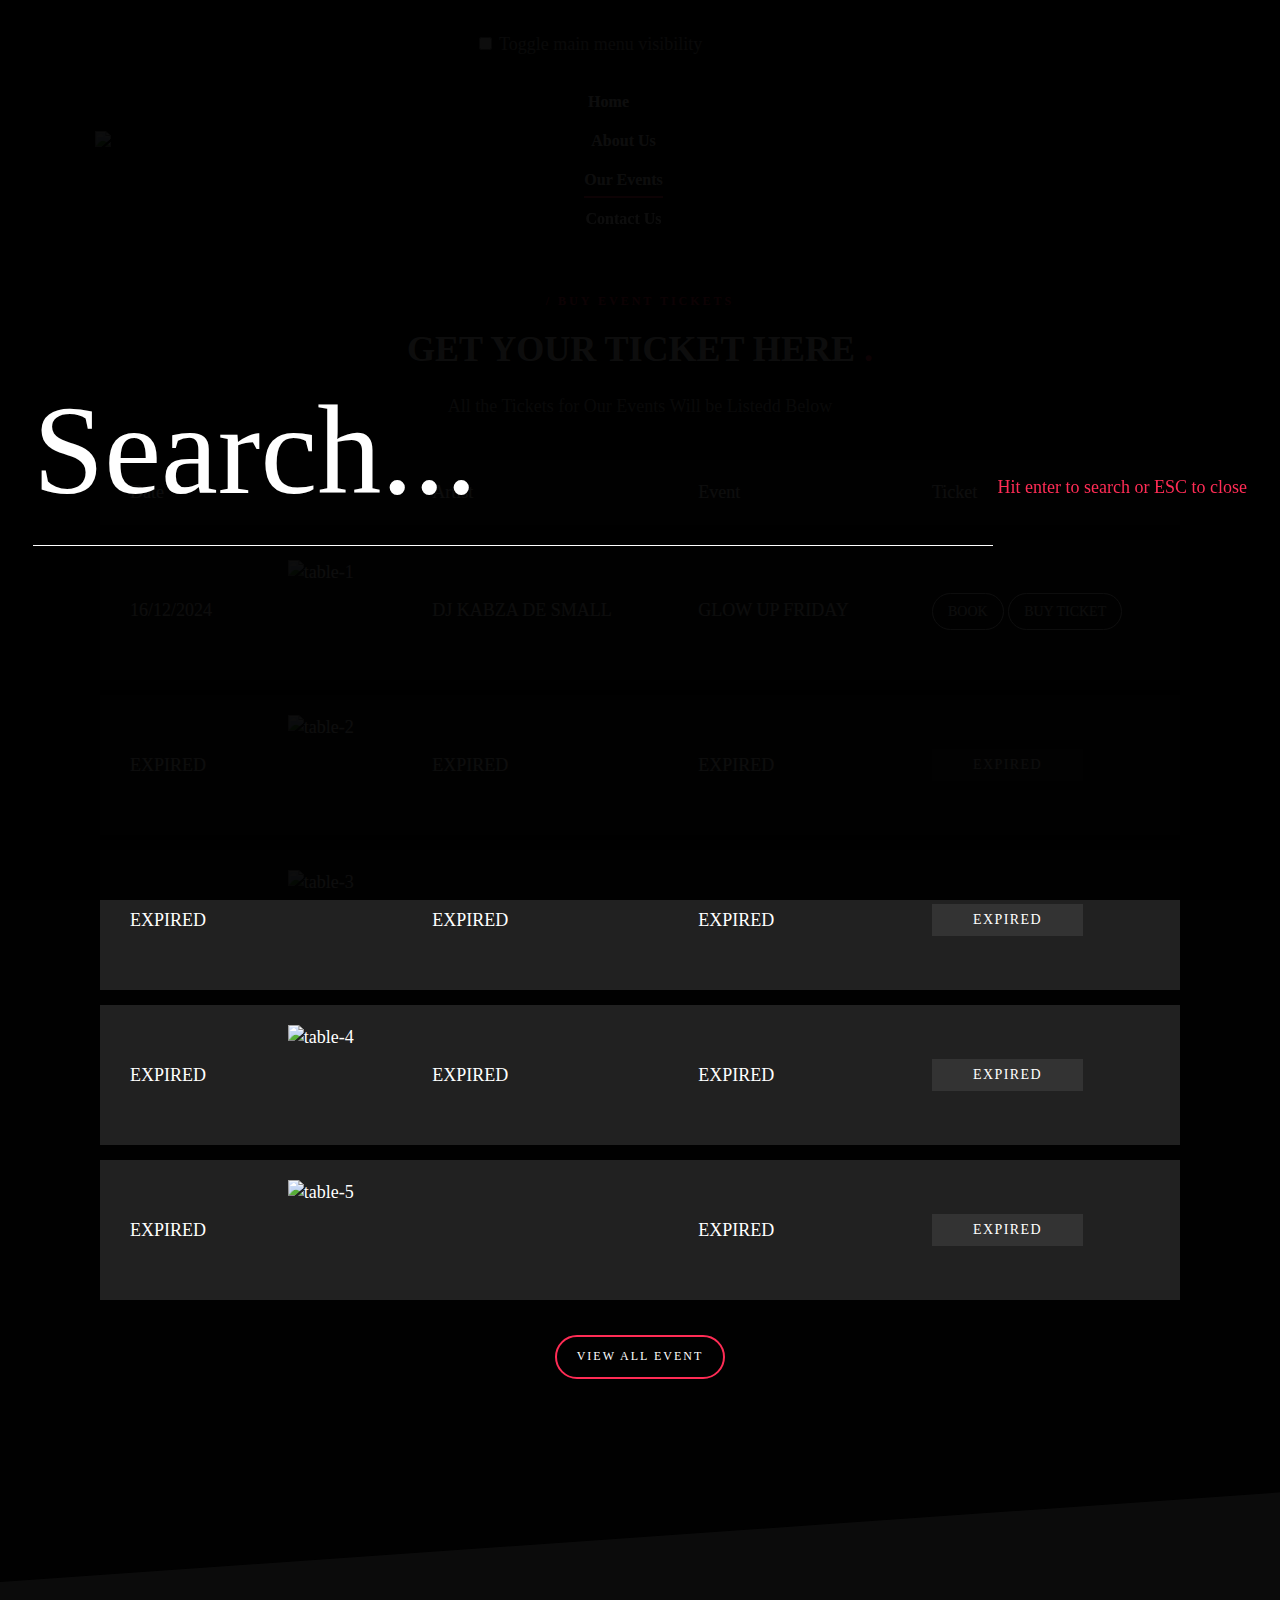
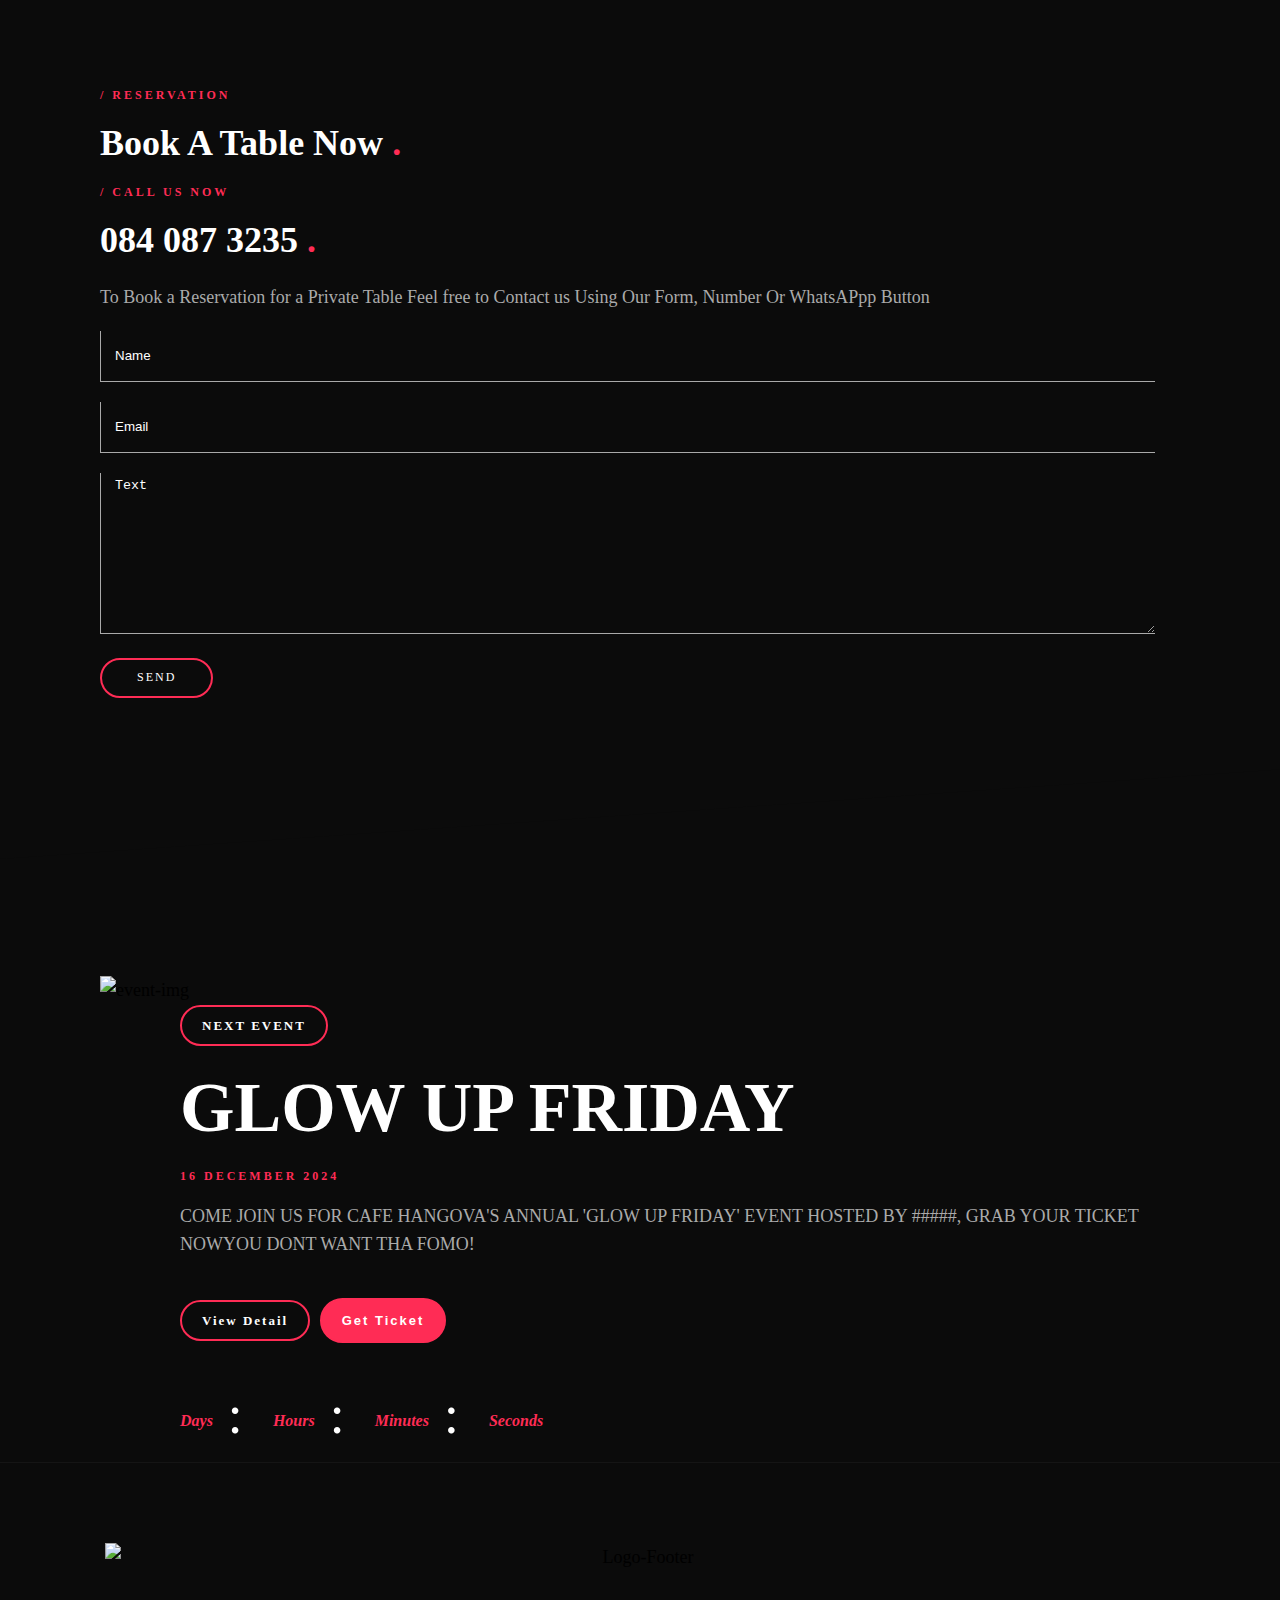
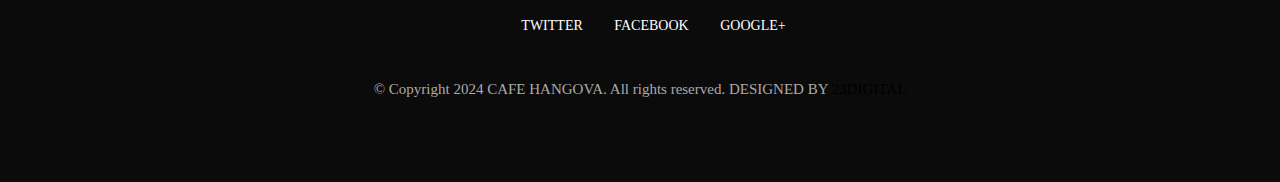
==== event.html @ 9cafbc78 "Add files via upload" ====
<!DOCTYPE html>
<html lang="en">

    

<head>
        <meta http-equiv="content-type" content="text/html; charset=UTF-8" />
        <!-- SYLESHEETS
            ============================================= -->
        <link rel="stylesheet" href="css/aos.css" type="text/css">
        <link rel="stylesheet" href="css/style1.css" type="text/css">
        <link rel="stylesheet" href="css/swiper.min.css" type="text/css">
        <link rel="stylesheet" href="css/lightgallery.min.css" type="text/css">
        <link rel="stylesheet" href="css/plugin.css" type="text/css" />
        <link rel="stylesheet" href="css/sm-core-css.css" type="text/css" />
        <link rel="stylesheet" href="css/sm-clean.css" type="text/css" />
        <link rel="stylesheet" href="css/thaw-flex.css" type="text/css" />
        <link rel="stylesheet" href="css/font.css" type="text/css" />
        <link rel="stylesheet" href="css/fontawesome.min.css" type="text/css" />
        <link rel="stylesheet" href="style.css" type="text/css" />
        <link rel="stylesheet" href="css/responsive.css" type="text/css" />
        <link rel="icon" href="img/fav-icon.png">
        <script>
            document.documentElement.className = 'js';

        </script>
        <!-- EXTERNAL STYLES
            ============================================= -->
        <meta name="viewport" content="width=device-width, initial-scale=1, maximum-scale=1" />

        <!-- DOCUMENT TITLES
            ============================================= -->
        <title>CAFE HANGOVA - 2024</title>
    </head>

    <body class="demo-1">
        <!--MAIN WRAPPER START-->
        <div class="main-wrapper clearfix">
            <!-- HEADER START
                ============================================= -->
            <header id="header" class="header-style-1">
                <div class="container">
                    <div class="row clearfix">
                        <div class="header-clear clearfix">
                            <div class="header-content-left clearfix">
                                <!-- LOGO START
                                ============================================= -->
                                <div class="logo">
                                    <a href="index-2.html"><img src="img/dugem-logos.png" alt="Dugem Logo" /></a>
                                </div>
                                <!-- LOGO END -->
                            </div>
                            <div class="header-content-center clearfix">
                                <!-- NAVIGATION START============================================= -->
                                <nav class="main-nav">
                                    <!-- Mobile menu toggle button (hamburger/x icon) -->
                                    <input id="main-menu-state" type="checkbox" />
                                    <label class="main-menu-btn sub-menu-trigger" for="main-menu-state">
                                        <span class="main-menu-btn-icon"></span> Toggle main menu visibility
                                    </label>
                                    <!-- Sample menu definition -->
                                    <ul id="main-menu" class="sm sm-clean">
                                        <li class="menu-item"><a href="index.html" class="menu-link">Home</a></li>
                                        <li class="menu-item"><a href="about.html" class="menu-link">About Us</a></li>
                                        <li class="menu-item"><a href="event.html" class="menu-link active">Our Events</a></li>
                         
                                        <li class="menu-item"><a href="contact.html" class="menu-link">Contact Us</a></li>
                                    </ul>
                                </nav>
                                <!-- NAVIGATION END -->
                            </div>
                            <div class="header-content-right">
                                <div class="header-info head-item clearfix">
                                    <div class="info-wrap">
                                        <div class="search-wrap">
                                            <button id="btn-search" class="btn btn--search"><i class="icon-simple-line-icons-143"></i></button>
                                        </div>
                                    </div>
                                </div>
                            </div>
                            <div class="search">
                                <button id="btn-search-close" class="btn--search-close"><i class="icon-themify-1"></i></button>
                                <form class="search__form">
                                    <input class="search__input" name="search" type="search" placeholder="Search..." />
                                    <span class="search__info">Hit enter to search or ESC to close</span>
                                </form>
                            </div><!-- /search -->
                        </div>
                    </div>
                </div>
            </header>
            <!-- HEADER END -->
            <!-- SECTION START
           	 <!-- TABLE EVENTS -->
                <div class="table-events">
                    <div class="background-overlay"></div>
                    <div class="container">

                        <div class="the-title text-center" data-aos="fade-up">
                            <h5 class="head-title-2"> / BUY EVENT TICKETS </h5>
                            <h2 class="head-title-1"> GET YOUR TICKET HERE
                                <span class="title-end">.</span></h2>
                            <p class="dugem-text"> All the Tickets for Our Events Will be Listedd Below</p>
                        </div>
                        <table class="event">
                            <tr>
                                <td>Date</td>
                                <td class="event-thumb-head"></td>
                                <td>Artist</td>
                                <td>Event</td>
                                <td>Ticket</td>
                            </tr>
                            <tr class="space">
                                <td>
                                    &nbsp;
                                </td>
                            </tr>
                            <tr>
                                <td class="event-date">16/12/2024</td>
                                <td class="event-thumb">
                                    <a href="contact.html">
                                        <img width="70" height="100" src="img/upcoming-event-1.png" alt="table-1"> 
                                    </a>
                                </td>
                                <td class="event-artist">DJ KABZA DE SMALL</td>
                                <td class="event-title">
                                    <a href="contact.html">GLOW UP FRIDAY</a>
                                </td>
                                <td class="event-ticket-link">
                                    <a href="#" class="button button-white rsvp">BOOK</a>
                                    <a href="#" class="button button-white">BUY TICKET</a>
                                </td>
                            </tr>
                            <tr class="space">
                                <td>
                                    &nbsp;
                                </td>
                            </tr>
                            <tr>
                                <td class="event-date">EXPIRED</td>
                                <td class="event-thumb">
                                    <a href="single-event.html">
                                        <img width="70" height="100" src="img/upcoming-event-2.png" alt="table-2"> 
                                    </a>
                                </td>
                                <td class="event-artist">EXPIRED</td>
                                <td class="event-title">
                                    <a href="single-event.html">EXPIRED</a>
                                </td>
                                <td class="event-ticket-link">
                                    <span class="sold">EXPIRED</span>
                                </td>
                            </tr>
                            <tr class="space">
                                <td>
                                    &nbsp;
                                </td>
                            </tr>
                            <tr>
                                <td class="event-date">EXPIRED</td>
                                <td class="event-thumb">
                                    <a href="single-event.html">
                                        <img width="70" height="100" src="img/related-event-2.png" alt="table-3"> 
                                    </a>
                                </td>
                                <td class="event-artist">EXPIRED</td>
                                <td class="event-title">
                                    <a href="single-event.html">EXPIRED</a>
                                </td>
                                <td class="event-ticket-link">
                                    <span class="sold">EXPIRED</span>
                                </td>
                            </tr>
                            <tr class="space">
                                <td>
                                    &nbsp;
                                </td>
                            </tr>
                            <tr>
                                <td class="event-date">EXPIRED</td>
                                <td class="event-thumb">
                                    <a href="single-event.html">
                                        <img width="70" height="100" src="img/related-event-3.png" alt="table-4"> 
                                    </a>
                                </td>
                                <td class="event-artist">EXPIRED</td>
                                <td class="event-title">
                                    <a href="single-event.html">EXPIRED</a>
                                </td>
                                <td class="event-ticket-link">
                                    <span class="sold">EXPIRED</span>
                                </td>
                            </tr>
                            <tr class="space">
                                <td>
                                    &nbsp;
                                </td>
                            </tr>
                            <tr>
                                <td class="event-date">EXPIRED</td>
                                <td class="event-thumb">
                                    <a href="single-event.html">
                                        <img width="70" height="100" src="img/upcoming-event-5.png" alt="table-5"> 
                                    </a>
                                </td>
                                <td class="event-artist"></td>
                                <td class="event-title">
                                    <a href="single-event.html">EXPIRED</a>
                                </td>
                                <td class="event-ticket-link">
                                    <span class="sold">EXPIRED</span>
                                </td>
                            </tr>
                            <tr class="space">
                                <td>
                                    &nbsp;
                                </td>
                            </tr>
                        </table>
                        
                        <div class="button-view text-center">
                            <a href="event.html" class="button-basic-1" data-aos="fade-up">VIEW ALL EVENT</a>
                        </div>

                    </div>
                </div>
                <!-- TABLE EVENTS END -->
                
                
             
                <!-- BOOK TABLE -->
                <div class="book-table">
                    <div class="container">
                        <div class="book-wrap news-title grid grid-cols-12 gap-24">
                            <div class="the-title col-span-6 sm:col-span-12 res:col-span-12">
                                <h5 class="head-title-2"> / RESERVATION </h5>
                                <h2 class="head-title-1"> Book A Table Now
                                    <span class="title-end">.</span></h2>
									    <h5 class="head-title-2"> / CALL US NOW </h5>
									  <h2 class="head-title-1"> 084 087 3235
                                    <span class="title-end">.</span></h2>
                                <p class="dugem-text"> To Book a Reservation for a Private Table Feel free to Contact us Using Our Form, Number Or WhatsAPpp Button</p>
                            </div>
                            <div class="contact-form-style col-span-6 sm:col-span-12 res:col-span-12">
                                <input type="text" name="your-name" size="40" placeholder="Name">
                                <input type="text" name="your-name" size="40" placeholder="Email">
                                <textarea name="your-message" cols="40" rows="10" placeholder="Text"></textarea>
                                <input type="submit" value="Send" class="button-basic-1">

                            </div>
                        </div>
                    </div>
                </div>
                <!-- BOOK TABLE END -->
		</br></br>
                <!-- GlOBAL BLOCK -->
                <div class="global-block">
                    <div class="container">
                        <div class="global-block-wrap grid grid-cols-12 gap-8">
                            <div class="global-img col-span-5 sm:col-span-12 res:col-span-12">
                                <div class="item-content">
                                    <div class="img-header">
                                        <a class="pattern" href="#">
                                            <img src="img/event-img.png" alt="event-img">
                                        </a>
                                    </div>
                                </div>
                            </div>
                            <div class="global-counter col-span-7 sm:col-span-12 res:col-span-12">
                                <div class="global-title">
                                    <a href="#" class="button-basic-1">NEXT EVENT</a>
                                    <h2 data-aos="fade-up">GLOW UP FRIDAY</h2>
                                    <h5 data-aos="fade-up">16 DECEMBER 2024</h5>
                                    <p class="dugem-text" data-aos="fade-up">COME JOIN US FOR CAFE HANGOVA'S ANNUAL 'GLOW UP FRIDAY' EVENT HOSTED BY #####, GRAB YOUR TICKET NOWYOU DONT WANT THA FOMO!</p>
                                </div>
                                <div class="global-buy" data-aos="fade-up">
                                    <a href="single-event.html" class="button-basic-1">View Detail</a>
                                    <a href="#" class="button-basic-2">Get Ticket</a>
                                </div>
                                <div class="global-countdown">
                                    <div class="event-counter clearfix">
                                        <div class="countdown">
                                            <div class="days-count float">
                                                <h3 id="days"></h3>
                                                <span>Days</span>
                                            </div>
                                            <div class="hours-count float">
                                                <h3 id="hours"></h3>
                                                <span>Hours</span>
                                            </div>
                                            <div class="minutes-count float">
                                                <h3 id="minutes"></h3>
                                                <span>Minutes</span>
                                            </div>
                                            <div class="seconds-count float">
                                                <h3 id="seconds">
                                                </h3>
                                                <span>Seconds</span>
                                            </div>
                                        </div>
                                    </div>
                                </div>
                            </div>
                        </div>
                    </div>
                </div>
                <!-- GlOBAL BLOCK END -->
                

            </section>
            <!-- SECTION END -->
            <!-- FOOTER START
                ============================================= -->
            <footer id="footer" class="footer clearfix">
                <div class="footer-wrap clearfix">
                    <div class="footer-bottom clearfix">
                        <div class="container">
                            <div class="row">
                                <div class="foot-col column column-1 text-center clearfix">
                                    <div class="logo-footer">
                                        <a href="index-2.html"><img src="img/dugem-logos.png" alt="Logo-Footer" /></a>
                                    </div>
                                </div>
								<style>
									.social-footer svg {
									width: 14px;
									margin-right: 7px;
									}
									.social-footer svg path {
									fill: #fff;
									}
								</style>
                                <div class="foot-col column column-1 text-center clearfix">
                                    <div class="social-footer">
                                         <ul>
                                            <li class="soc-icon"><a href="#"><i class="icon icon-themify-13"></i>Twitter</a></li>
                                            <li class="soc-icon"><a href="#"><i class="icon icon-themify-17"></i>Facebook</a></li>
                                            <li class="soc-icon"><a href="#"><i class="icon icon-themify-11"></i>Google+</a></li>
                                          
                                        </ul>
                                    </div>
                                </div>
                                <div class="foot-col column column-1 text-center clearfix">
                                    <div id="copyright" class="copyright-text">
                                       <P> © Copyright 2024 CAFE HANGOVA. All rights reserved. DESIGNED BY<a href="mailto:montagrsa@gmail.com"> 23DIGITAL</a> </P>
                                    </div>
                                </div>
                            </div>
                        </div>
                    </div>
                </div>
            </footer>
            <!-- FOOTER END -->
        </div>
        <!-- MAIN WRAPPER END -->
        <!-- FOOTER SCRIPTS
            ============================================= -->
        <script src="js/jquery.3.5.1.min.js"></script>
        <script src="js/main.js"></script>
        <script src="js/countdown-dugem.js"></script>
        <script src="js/dugem-lightbox.js"></script>
        <script src="js/dugem-carousel.js"></script>
        <script type="js/aos.js"></script>
        <script src="js/demo1.js"></script>
        <script src="js/jquery.smartmenus.min.js"></script>
        <script src="js/swiper-bundle.min.js"></script>
        <script src="js/lightgallery.min.js"></script>
        <script src="js/aos.js"></script>

    </body>


<!-- Mirrored from html.themesawesome.com/dugemhtml/ by HTTrack Website Copier/3.x [XR&CO'2014], Mon, 25 Nov 2024 22:23:00 GMT -->
</html>
---- style.css ----
/*
Theme Name: Dugem Html
Theme URI: https://html.themesawesome.com/dugemhtml
Author: Themes Awesome
Author URI: https://www.themesawesome.com
Version: 1.0   

-----------------------------------------------------------------------------------
[Color Codes]

#Black (text) = #000000
#Purple (button,title,subtitle,button,hover) = #ff2c55
#White (title, text) = #ffffff
#Red Light (text,currency,background) = #f4295c
#Gray (hover) = #aaaaaa
[Typography]

Headers: 16px/14px Montserrat
Heading: 42px/36px/24px Poppins
paragraph: 18px Poppins
Links: 12px Poppins
Icons: 20px/16px/14px Fontawesome, Simple Line Icons, Themify

Notes: To change the font, install it manually with convert the download zipped font to transfonter.org

-----------------------------------------------------------------------------------

/*-----------------------------------------------------------------------------------
  1.  BASE
  2.  HEADER
    2a.  HEADER-STYLE-1
    2b.  HEADER INFO
    2c.  HEADER ALT
  3.  CONTENT
    3a.  PAGE TITLE
    3b.  HOME SECTION DUGEM
    3c.  COUNTDOWN SECTION
    3d.  TABLE EVENTS SECTION
    3e.  BlOG SLIDE SECTION
    3f.  TESTIMONIAL SECTION
    3g.  BOOK TABLE SECTION
  4.  ABOUT PAGE
    4a. GALLERY SECTION
    4b. CLIENT SECTION
    4c. WAITING SECTION
  5.  EVENT PAGE
  6.  BLOG PAGE
  7.  CONTACT PAGE
  8.  SINGLE EVENT PAGE
  9.  SINGLE POST PAGE
    9a.  SIDEBAR
  10. FOOTER
-----------------------------------------------------------------------------------*/

 /*-----------------------------------------------------------------------------------*/
 /*  1.  BASE
/*-----------------------------------------------------------------------------------*/


html {
  font-size: 62.5%;
  -webkit-font-smoothing: antialiased;
  height: 100%;
}

body {
  word-wrap: break-word;
  -ms-word-wrap: break-word;
  font-size: 18px;
  background: #0b0b0b;
  color: #aaa;
  margin: 0;
  line-height: 1.618;
  font-family: 'Poppins';
  font-weight: 200;
}

img {
  max-width: 100%;
  height: auto;
  display: block;
}

ul {
  padding-left: 40px;
  -webkit-padding-start: 40px;
  -moz-padding-start: 40px;
  padding-start: 40px;
}

h1,
h2,
h3,
h4,
h5,
h6 {
  font-weight: 700;
  line-height: 1.4;
  margin-bottom: 20px;
  margin-top: 0;
  color: #000000;
  font-family: 'Poppins';
}

.main-menu a {
  font-family: 'Montserrat';
  font-weight: 600;
}


h1 {
  font-size: 42px;
  font-size: 4.2rem;
  line-height: 1.125;
}

h2 {
  font-size: 36px;
  font-size: 3.6rem;
  line-height: 1.25;
}

h3 {
  font-size: 24px;
  font-size: 2.4rem;
  line-height: 1.25;
}

h4 {
  font-size: 18px;
  font-size: 1.8rem;
  line-height: 1.3;
}

h5 {
  font-size: 16px;
  font-size: 1.6rem;
  line-height: 1.375;
}

h6 {
  font-size: 14px;
  font-size: 1.4rem;
  line-height: 1.4;
}

a {
  cursor: pointer;
  outline: none;
  color: #000000;
  text-decoration: none !important;
  -webkit-transition: all .2s ease-in-out;
  -o-transition: all .2s ease-in-out;
  transition: all .2s ease-in-out;
}

a:hover,
a:active,
a:focus {
  color: #ff2c55;
  text-decoration: none;
  outline: none;
}

button:focus {
  outline: 0;
}

p {
  margin: 0 0 20px;
}


blockquote {
  margin-bottom: 1.5em;
  position: relative;
  padding: 30px 15px 17px 60px;
  display: inline-block;
  font-style: normal !important;
  font-weight: 400 !important;
  font-variant: normal !important;
  text-transform: none !important;
  speak: none;
  -webkit-font-smoothing: antialiased;
  -moz-osx-font-smoothing: grayscale;
}

blockquote:before {
  color: #ff2c55;
  content: "“";
  font-size: 110px;
  margin-right: 0.6em;
  position: absolute;
  font-family: 'Font Awesome 5 Free';
  top: -30px;
  left: 11px;
}

blockquote {
  margin: 1rem 0;
  padding-left: 70px;
}

blockquote,
q {
  quotes: none;
}

blockquote p {
  line-height: 22px;
  font-family: 'Poppins';
  font-weight: 200;
  font-style: italic;
  color: #fff;
}

table {
  width: 100%;
  max-width: 100%;
  margin-bottom: 20px;
  border-color: #dcd7ca;
}

thead {
  vertical-align: bottom;
  white-space: nowrap;
}

th,
td {
  border: 0.1rem solid #dcd7ca;
  line-height: 1.4;
  margin: 0;
  overflow: visible;
  padding: 0.5em;
}

th {
  font-weight: 700;
}

th a {
  text-decoration: underline !important;
}

th a:hover {
  color: #DA0D2B;
}

*::-moz-selection {
  background-color: #ff2c55;
  color: #ffffff;
}

*::selection {
  background-color: #ff2c55;
  color: #ffffff;
}

button {
  border: none;
  background-image: none;
  background: transparent;
}

img {
  max-width: 100%;
  height: auto;
}

li {
  list-style: none;
}

::placeholder {
  /* Chrome, Firefox, Opera, Safari 10.1+ */
  color: #ffffff;
  opacity: 1;
  /* Firefox */
}

:-ms-input-placeholder {
  /* Internet Explorer 10-11 */
  color: #ffffff;
}

::-ms-input-placeholder {
  /* Microsoft Edge */
  color: #ffffff;
}

.clearfix:before,
.clearfix:after {
  content: "";
  display: table;
}

figure {
  max-width: 100%;
  height: auto;
  margin: 0;
}

.clearfix:after {
  clear: both;
}

.clearfix {
  zoom: 1;
}

.container {
  max-width: 1080px;
  margin: 0 auto;
  padding-right: 15px;
  padding-left: 15px;
}

.row {
  margin-left: -15px;
  margin-right: -15px;
}

.column {
  -webkit-box-sizing: border-box;
  -moz-box-sizing: border-box;
  box-sizing: border-box;
  padding-right: 15px;
  padding-left: 15px;
  max-width: 100%;
}

.column {
  display: inline-block;
  float: left;
}

.column-1 {
  width: 100%;
}

.column-2 {
  width: 50%;
}

.column-3 {
  width: 33.33333%;
}

.column-2of3 {
  width: 66.66667%;
}

.column-4 {
  width: 25%;
}

.column-5 {
  width: 20%;
}

.column-25 {
  width: 25%;
}

.column-75 {
  width: 75%;
}

.column-40 {
  width: 40%;
}

.column-60 {
  width: 60%;
}

.text-left {
  text-align: left;
}

.text-right {
  text-align: right;
}

.text-center {
  text-align: center;
}

.button-basic-1 {
  font-weight: 500;
  text-transform: uppercase;
  letter-spacing: 2px;
  font-size: 12px;
  font-size: 1.2rem;
  fill: #ffffff;
  padding: 10px 20px;
  font-family: 'Poppins';
  display: inline-block;
  border-style: solid;
  border-width: 2px 2px 2px 2px;
  color: #ffffff;
  background-color: rgba(255, 44, 85, 0);
  border-color: #ff2c55;
  border-radius: 50px 50px 50px 50px;
}

.button-basic-1:hover {
  color: #ffffff;
  transform: translateY(8px);
  background-color: #ff2c55;
  border-color: #ff2c55;
}

.button-basic-2 {
  font-family: "PT Sans", Sans-serif;
  font-size: 1.3rem;
  font-weight: bold;
  text-transform: uppercase;
  letter-spacing: 2px;
  fill: #ffffff;
  color: #ffffff;
  background-color: #ff2c55;
  border-style: solid;
  border-width: 2px 2px 2px 2px;
  border-color: #ff2c55;
  border-radius: 50px 50px 50px 50px;
  padding: 15px 30px;
}

.button-basic-2:hover {
  transform: translateY(8px);
  color: #ffffff;
  background-color: #ff2c55;
  border-color: #ff2c55;
}

.button-basic-3 {
  font-weight: bold;
  text-transform: uppercase;
  letter-spacing: 2px;
  fill: #ffffff;
  padding: 15px 30px;
  color: #ffffff;
  background-color: #ff2c55;
  border-style: solid;
  border-width: 2px 2px 2px 2px;
  border-color: #ff2c55;
  border-radius: 50px 50px 50px 50px;
}

.button-basic-3:hover {
  color: #ffffff;

}

.main-wrapper {
  position: relative;
}

.main-wrapper.flow {
  overflow: hidden;
}

.content {
  position: relative;
  overflow: hidden;
  max-width: 100%;
  height: 100%;
  width: 100%;
}

.the-title {
  position: relative;
}

.head-title-1 {
  color: #ffffff;
  margin-top: 0px;
  margin-bottom: 20px;

}

.head-title-2 {
  font-size: 1.2rem;
  font-weight: bold;
  text-transform: uppercase;
  line-height: 1em;
  letter-spacing: 3px;
  margin-top: 0px;
  color: #ff2c55;
  margin-bottom: 20px;
}

span.title-end {
  font-family: 'Roboto';
  color: #ff2c55;
}

.dugem-text {
  font-size: 18px;
  line-height: 28px;
  color: #aaaaaa;
}

.text-white {
  color: #ffffff;
}

.background-overlay {
  background-color: #000000;
  opacity: 0.9;
  transition: background 0.3s, border-radius 0.3s, opacity 0.3s;
  height: 100%;
  width: 100%;
  top: 0;
  left: 0;
  position: absolute;
}


table {
  width: 100%;
  max-width: 100%;
  margin-bottom: 20px;
  border-color: #dcd7ca;
}

table {
  border-collapse: collapse;
  border-spacing: 0;
}

/*-----------------------------------------------------------------------------------*/
/*  2.  HEADER
/*-----------------------------------------------------------------------------------*/

header {
  position: relative;
}

.main-nav {
  vertical-align: middle;
  float: left;
  background-color: transparent;
  margin-top: 0;
}

.header-content-left {
  position: relative;
  float: left;
  padding-left: 0;
  padding-top: 9px;
}



.header-stle-1 .info-wrap {
  position: relative;
  display: inline-block;
  margin-right: 7px;
}

.header-content-center {
  text-align: center;
  margin: auto;
}

.header-content-right {
  position: relative;
  padding-top: 10px;
  text-align: right;
  margin: 0 0 0 auto;
}

/*-----------------------------------------------------------------------------------*/
/*  2a.  HEADER-STYLE-1
/*-----------------------------------------------------------------------------------*/

.header-style-1 {
  background-color: transparent;
  z-index: 101;
  position: absolute;
  right: 0;
  left: 0;
  padding-top: 30px;
  padding-bottom: 30px;
  -webkit-transition: all 0.5s ease 0s;
  -moz-transition: all 0.5s ease 0s;
  transition: all 0.5s ease 0s;
}

.header-style-1.header-alt {
  position: relative;
}

.header-expanded {
  position: relative;
  left: 0;
  right: 0;
  background-color: #0b0b0b;
  top: 0;
  -webkit-transition: revert;
  -moz-transition: all 0.5s ease 0s;
  transition: all 0.5s ease 0s;
}

.header-expanded .main-nav {
  width: 90%;
  margin: auto;
  float: none;
  border-radius: 0;
  background: #000000;
}

.header-style-1 ul.sm-clean>li+li {
  margin-left: 30px;
}

.header-style-1 ul.sm-clean>li {
  padding-top: 10px;
  padding-bottom: 0px;
  position: relative;
}

.header-style-1 .menu-link:hover {
  color: #eaeaea;
}

.header-style-1 a.menu-link:before {
  content: '';
  position: absolute;
  bottom: -10px;
  left: 0;
  width: 100%;
  height: 2px;
  background: #ff2c55;
  -webkit-transform: scale3d(0, 5, 1);
  transform: scale3d(0, 5, 1);
  -webkit-transform-origin: 0% 50%;
  transform-origin: 0% 50%;
  -webkit-transition: -webkit-transform 0.3s;
  transition: transform 0.3s;
  -webkit-transition-timing-function: cubic-bezier(1, 0.68, 0.16, 0.9);
  transition-timing-function: cubic-bezier(1, 0.68, 0.16, 0.9);
}

.header-style-1 a.menu-link.active:before {
  -webkit-transform: scale3d(1, 1, 1);
  transform: scale3d(1, 1, 1);
}

.header-style-1 .menu-item:hover .menu-link:before {
  background-color: #ff2c55;
  -webkit-transform: scale3d(1, 1, 1);
  transform: scale3d(1, 1, 1);
}

.header-style-1 a.menu-link {
  font-family: 'Montserrat';
  text-align: inherit;
  word-spacing: 0px;
  font-size: 16px;
  letter-spacing: 0px;
  position: relative;
  font-weight: 600;
  font-style: normal;
  color: #ffffff;
}

.header-style-1 .search::before,
.header-style-1 .search::after {
  border-color: #ff2c55;
}

.header-style-1 .search__input {
  color: #ffffff;
}

.header-style-1 .search__input {
  font-family: inherit;
  font-size: 10vw;
  line-height: 1;
  display: inline-block;
  box-sizing: border-box;
  width: 75%;
  padding: 0;
  color: #ffffff;
  outline: none;
  border: none;
  border-bottom: 1px solid;
  height: 190px;
  background-color: transparent;
}

.header-style-1 .search {
  position: fixed;
  z-index: 9999;
  top: 0;
  left: 0;
  width: 100%;
  height: 100vh;
}

.header-style-1 .search__info {
  color: #ff2c55;
}

.header-style-1 .search {
  display: flex;
  flex-direction: column;
  justify-content: center;
  align-items: center;
  text-align: center;
  background: rgba(0, 0, 0, 0.95);
}

/*-----------------------------------------------------------------------------------*/
/*  2b.  HEADER INFO
/*-----------------------------------------------------------------------------------*/
.head-item {
  margin-right: 20px;
}

.head-item:last-child {
  margin-right: 0;
}

.info-wrap {
  position: relative;
  display: inline-block;
  margin-right: 15px;
}

.info-wrap:last-child {
  margin-right: 0;
}


.head-info-icon {
  margin-right: 5px;
}


#header .info-wrap {
  padding: 5px 0;
}

#header .info-wrap i {
  vertical-align: middle;
  color: #ffffff;
  cursor: pointer;
  font-size: 18px;
}

#header .header-info-url a {
  color: #ffffff;
  padding: 10px 30px;
}

.logo {
  display: flex;
  float: left;
  margin-left: 10px;
  margin-right: 28px;
}

.header-style-1-wrap .main-menu ul.sm-clean>li+li {
  margin-left: 30px;
}

.header-style-1 .btn--search-close i {
  color: #ffffff;
  cursor: pointer;
}

.header-style-1 .search__input::placeholder {
  color: #fff;
}

/*-----------------------------------------------------------------------------------*/
/*  2c.  HEADER ALT
/*-----------------------------------------------------------------------------------*/
.header-alt .head-info-icon,
.header-alt.head-info-text {
  display: inline-block;
  color: #ffffff;
}

.header-alt .menu-item:hover .menu-link:before {
  background-color: #ff2c55;
  -webkit-transform: scale3d(1, 1, 1);
  transform: scale3d(1, 1, 1);
}

.header-alt a.menu-link:before {
  content: '';
  position: absolute;
  bottom: -10px;
  left: 0;
  width: 100%;
  height: 2px;
  background: #ff2c55;
  -webkit-transform: scale3d(0, 5, 1);
  transform: scale3d(0, 5, 1);
  -webkit-transform-origin: 0% 50%;
  transform-origin: 0% 50%;
  -webkit-transition: -webkit-transform 0.3s;
  transition: transform 0.3s;
  -webkit-transition-timing-function: cubic-bezier(1, 0.68, 0.16, 0.9);
  transition-timing-function: cubic-bezier(1, 0.68, 0.16, 0.9);
}

.header-alt a.menu-link {
  color: #ffffff;
}

.header-alt.header-expanded a.menu-link {
  color: #fff;
}

.header-alt .head-info-icon,
.header-alt .head-info-text {
  display: inline-block;
  color: #000000;
}

.header-style-1.header-expanded {
  background-color: #000000;
}

.header-alt.header-expanded {
  background-color: #0b0b0b;
}

.header-alt.header-expanded .main-nav {
  background-color: #0b0b0b;
}

.header-clear {
  display: flex;
  align-items: center;
}

/*-----------------------------------------------------------------------------------*/
/*  3.  CONTENT
/*-----------------------------------------------------------------------------------*/

/*-----------------------------------------------------------------------------------*/
/*  3a.  PAGE TITLE
/*-----------------------------------------------------------------------------------*/

.page-title {
  position: relative;
  background-repeat: no-repeat;
  background-size: cover;
  background-position: bottom center;
  padding: 220px 0px 147px 0px;
  margin-top: -106px;
  background-image: url(img/background-overlay-title.html);
}

.page-title-wrap {
  z-index: 1;
  position: relative;
}

.page-title-wrap h1 {
  font-size: 7.7rem;
  line-height: 1em;
}

.after-title {
  position: relative;
}

.after-title:after {
  position: absolute;
  content: '';
  background: #ff2c55;
  width: 15px;
  bottom: 15px;
  height: 15px;
  border-radius: 50%;
}

/*-----------------------------------------------------------------------------------*/
/*  3b.  HOME SECTION DUGEM
/*-----------------------------------------------------------------------------------*/
.main-video {
  position: relative;
}

.video-background {
  z-index: 1;
  position: relative;
  top: 0;
  bottom: 0;
  left: 0;
  right: 0;
  background: #0b0b0b;
  width: 100%;
  height: 100%;
  z-index: 2;
}

.video-background .background-overlay {
  background-color: #0b0b0b;
}

.main-video video {
  width: 100%;
}

.image-background {
  position: absolute;
  background-image: url(img/we-can-dance-forever2.png);
  left: 0;
  right: 0;
  top: 0;
  opacity: 0.9;
  bottom: 0;
  background-size: cover;
  width: 100%;
  background-color: transparent;
  height: 100%;
  background-position: center;
  z-index: 3;
}

.image-title {
  position: absolute;
  z-index: 1;
  justify-content: center;
  text-align: center;
  margin: auto;
  flex-wrap: wrap;
  bottom: 19%;
  right: 0;
  z-index: 6;
  text-align: center;
  left: 0;
  margin: auto;
}

.image-title p {
  color: #fff;
  margin-bottom: 0;
  line-height: 1.5;
}

.image-title a.button-basic-1 {
  margin-top: 20px;
  font-size: 1.3rem;
  padding: 12px 30px;
}

/*-----------------------------------------------------------------------------------*/
/*  3c.  COUNTDOWN SECTION
/*-----------------------------------------------------------------------------------*/
.global-block {
  padding: 110px 0px 27px 0px;
  position: relative;
  background-color: #0b0b0b;
}

.global-block:before {
  position: absolute;
  content: '';
  width: 100%;
  z-index: 3;
  height: 53px;
  top: -193px;
  left: -100px;
  border-bottom: 140px solid #0b0b0b;
  border-left: 2000px solid transparent;
}

.global-title h2 {
  font-size: 7rem;
  font-weight: 700;
  line-height: 1.2em;
  color: #fff;
  margin-top: 0px;
}

.global-title h5 {
  font-size: 1.2rem;
  font-weight: bold;
  text-transform: uppercase;
  line-height: 1em;
  letter-spacing: 3px;
  margin-top: 0px;
  margin-bottom: 20px;
  color: #ff2c55;
}

.global-block .button-basic-1 {
  margin-right: 5px;
  font-size: 1.3rem;
  font-weight: bold;
  text-transform: capitalize;
  letter-spacing: 2px;
  fill: #ffffff;
  margin-bottom: 20px;
  padding: 8px 20px;
  color: #ffffff;
  background-color: rgba(255, 44, 85, 0);
  border-style: solid;
  border-width: 2px 2px 2px 2px;
  border-color: #ff2c55;
  border-radius: 50px 50px 50px 50px;
}

.global-block .button-basic-1:hover {
  background-color: #ff2c55;
}

.global-counter {
  padding: 0px 0px 0px 80px;
}

.global-buy {
  position: relative;
  margin-top: 40px;
}

.global-block .button-basic-2 {
  font-family: "PT Sans", Sans-serif;
  font-size: 1.3rem;
  font-weight: bold;
  text-transform: uppercase;
  letter-spacing: 2px;
  fill: #ffffff;
  color: #ffffff;
  display: inline-block;
  text-transform: capitalize;
  background-color: #ff2c55;
  border-style: solid;
  border-width: 2px 2px 2px 2px;
  border-color: #ff2c55;
  border-radius: 50px 50px 50px 50px;
  padding: 10px 20px;
}

.global-block .button-basic-2:hover {
  transform: translateY(8px);
}

.countdown {
  display: flex;
}

.countdown .float {
  display: inline-block;
  padding-right: 30px;
  margin-right: 30px;
  margin-top: 20px;
  position: relative;
}

.countdown .float:after {
  position: absolute;
  content: ':';
  right: 0;
  top: -10px;
  color: #fff;
  font-family: 'Roboto';
  font-size: 55px;
}

.countdown .float:last-child:after {
  position: absolute;
  content: '';
}

.countdown h3 {
  color: #fff;
  margin: 0;
  font-size: 6rem;
  margin-bottom: 25px;
  font-weight: normal;
}

.countdown .float span {
  font-size: 16px;
  font-weight: bold;
  font-style: italic;
  color: #ff2c55;

}

/*-----------------------------------------------------------------------------------*/
/*  3d.  TABLE EVENTS SECTION
/*-----------------------------------------------------------------------------------*/
.table-events {
  background-image: url(img/event-bg.png);
  background-position: center center;
  background-size: cover;
  background-attachment: fixed;
  position: relative;
  transition: background 0.3s, border 0.3s, border-radius 0.3s, box-shadow 0.3s;
  padding: 295px 0px 210px 0px;
  z-index: 2;
}

.table-events:before {
  position: absolute;
  content: '';
  width: 0%;
  height: 53px;
  top: -1px;
  z-index: 2;
  border-top: 175px solid #0b0b0b;
  border-right: 2500px solid transparent;
}

.table-events .event {
  margin: 40px 0 0;
  width: 100%;
  max-width: 100%;
  margin-bottom: 20px;
  position: relative;
}

.event tr.space td {
  padding: 0 !important;
  line-height: 0 !important;
  background: 0 0 !important;
  height: 0 !important;
  display: block !important;
}

.table-events .event thead tr {
  background-color: rgba(102, 102, 102, 0.32);
  color: #ffffff;
  font-size: 16px;
  text-transform: uppercase;
}

.event tr.space {
  background: 0 0 !important;
  height: 15px;
}

.upcoming-event .event tbody tr {
  background-color: rgba(102, 102, 102, 0.32);
  -webkit-transition: all .2s ease-in-out;
  -o-transition: all .2s ease-in-out;
  transition: all .2s ease-in-out;
}

.table-events .event thead tr,
.table-events .event tbody tr {
  background-color: rgba(102, 102, 102, 0.32);
  color: #fff;
  -webkit-transition: all .2s ease-in-out;
  -o-transition: all .2s ease-in-out;
  transition: all .2s ease-in-out;
}

.table-events .event thead tr {
  background-color: rgba(102, 102, 102, 0.32);
  color: #ffffff;
}

.event thead tr td {
  padding: 20px 30px;
}

.event tr td {
  border: none;
  padding: 20px 30px;
  vertical-align: middle;
}

.event-section.upcoming-event .event tbody tr {
  background-color: rgba(102, 102, 102, 0.32);
}

.event tbody tr,
.event a {
  color: #ffffff;
}

.event tbody tr:hover {
  background-color: rgba(255, 44, 85, 0.82);
}

.event-section .event a {
  color: #fff;
}

.event tbody tr td.event-ticket-link a {
  padding: 10px 15px;
  border: 1px solid #fff;
  border-radius: 50px;
  font-size: 14px;
  color: #ffffff;
  border-color: #ffffff;
}

.event tbody tr td.event-ticket-link a:hover {
  border: 1px solid #e65454;
  background-color: #ff2c55;
  border-color: #ff2c55;
  color: #ffffff;
}

.event tbody tr td.event-ticket-link span.sold {
  display: inline-block;
  margin: 0;
  border: 1px solid #333;
  background-color: #333;
  color: #fff;
  padding: 5px 15px;
  font-size: 14px;
  width: 119px;
  letter-spacing: .1em;
  text-align: center;
}

.single-event-wrap .event-counter {
  background-image: url("img/event-bg.png");
}

.single-event-content-wrap .event-ticket span.price {
  font-weight: 200;
  font-size: 18px;
}

.table-events .dugem-text {
  padding: 0 250px;
}

.button-view {
  position: relative;
  z-index: 2;
}

/*-----------------------------------------------------------------------------------*/
/*  3e.  BLOG SLIDE SECTION
/*-----------------------------------------------------------------------------------*/
/*Blog Post*/
.blog-loop {
  padding: 110px 0px 10px 0px;
  background-color: #0b0b0b;
  position: relative;
}

.blog-loop .news-title {
  position: relative;
  margin-bottom: 80px;
}

.blog-loop .the-title {
  text-align: left;
  float: left;
}

.blog-loop .button-view {
  position: relative;
  z-index: 2;
  display: flex;
  justify-content: flex-end;
  align-self: center;
}

.blog-loop .swiper-post {
  position: relative;
  margin-bottom: 30px;
  padding-bottom: 30px;
}

.blog-loop .blog-slide .post-title h3 {
  font-size: 2.5rem;
  font-size: 25px;
  line-height: 1.3;
}

.blog-loop .blog-slide .post-title h3 a {
  color: #fff;
}

.blog-loop .blog-slide .post-title h3 a:hover {
  color: #ff2c55;
}

.blog-loop .blog-slide .post-thumb {
  position: relative;
  overflow: hidden;
  z-index: 1;
}

.blog-loop .blog-slide .post-thumb img {
  width: 100%;
  opacity: 0.7;
}

.blog-loop .blog-slide .post-content-wrap {
  width: 85%;
  max-width: 85%;
  position: absolute;
  top: 40px;
  z-index: 2;
  right: -250px;
}

.blog-slide .post-category {
  margin-bottom: 20px;
}

.blog-slide .swiper-pagination {
  position: relative;
  padding-top: 25px;
}

.blog-loop .post-content-wrap .post-date {
  position: relative;

}

.blog-loop .post-content-wrap .post-date a {
  color: #ff2c55;
  font-style: italic;
  padding-left: 45px;
  font-weight: 500;
  position: relative;
  text-decoration: none !important;
  -webkit-transition: all .2s ease-in-out;
  -o-transition: all .2s ease-in-out;
  transition: all .2s ease-in-out;
  margin-bottom: 20px;
}

.blog-loop .post-content-wrap .post-date a:before {
  content: '';
  height: 2px;
  background-color: #ff2c55;
  width: 35px;
  position: absolute;
  left: 0;
  top: 50%;
  -webkit-transform: translateY(-50%);
  -moz-transform: translateY(-50%);
  -ms-transform: translateY(-50%);
  -o-transform: translateY(-50%);
  transform: translateY(-50%);
}

.blog-loop .post-content-wrap .post-date a:hover {
  color: #fff;
}

.blog-loop .post-content-wrap .post-date:hover:before {
  background: #fff;
  text-decoration: none !important;
  -webkit-transition: all .2s ease-in-out;
  -o-transition: all .2s ease-in-out;
  transition: all .2s ease-in-out;
}

.blog-loop .post-thumb .dugem-overlay {
  position: absolute;
  background-color: rgba(0, 0, 0, 0.4);
  display: block;
  left: 0;
  top: 0;
  width: 103%;
  height: 103%;
  z-index: 10;
  -webkit-transform: translate(-1px, -1px);
  -ms-transform: translate(-1px, -1px);
  transform: translate(-1px, -1px);
  opacity: 0;
  -webkit-transition: opacity .5s ease;
  transition: opacity .5s ease;
}

.post-thumb .dugem-overlay {
  opacity: 0.7;
}

.swiper-post:hover .dugem-overlay {
  opacity: 1;
}

.blog-loop .blog-slide .swiper-pagination-bullet {
  width: 60px;
  height: 6px;
  margin-right: 20px;
  display: inline-block;
  border-radius: 0;
  background: #333333;
  -webkit-transition: all .2s ease-in-out;
  -o-transition: all .2s ease-in-out;
  transition: all .2s ease-in-out;
  opacity: 1;
}

.blog-loop .blog-slide .swiper-pagination-bullet:hover {
  background: #ff2c55;
  opacity: 1;
}

.blog-loop .blog-slide .swiper-pagination-bullet-active {
  background: #ff2c55;
  opacity: 1;
}

.blog-loop:before {
  position: absolute;
  content: '';
  width: 100%;
  z-index: 3;
  height: 53px;
  top: -193px;
  left: -100px;
  border-bottom: 140px solid #0b0b0b;
  border-left: 2000px solid transparent;
}

.blog-slide .post-category a.button-basic-1 {
  margin-bottom: 0;
  text-transform: capitalize;
}

/*-----------------------------------------------------------------------------------*/
/*  3f.  TESTIMONIAL SECTION
/*-----------------------------------------------------------------------------------*/
.testimonial-block {
  background-image: url(img/testimonial-bg.png);
  position: relative;
  padding: 290px 0px 210px 0px;
  background-size: cover;
  opacity: 0.9;
  background-attachment: fixed;
}

.testimonial-wrap .the-title h5 {
  margin-bottom: 0;
}

.testimonial-wrap .the-title {
  margin-bottom: 20px;
}

.testimonial-block .background-overlay {
  opacity: 0.3;
}

.testimonial-block:before {
  position: absolute;
  content: '';
  width: 0%;
  height: 53px;
  top: -1px;
  z-index: 2;
  border-top: 175px solid #0b0b0b;
  border-right: 2500px solid transparent;
}

.testimonial-block.about-testi {
  padding: 80px 0px 250px 0px;
  margin-top: 15px;
}

.testimonial-block.about-testi:before {
  display: none;
}

.testimonial-wrap .swiper-button-next {
  position: relative;
  float: right;
  margin-right: 28px;
  width: 10%;
  transform: translate(-5px, 86px);
  overflow: hidden;
}

.testimonial-background {
  background-image: url(img/testimonial-cover.png);
  background-size: cover;
  position: absolute;
  right: 0;
  left: 0;
  top: 0;
  display: flex;
  opacity: 0.8;
  background-position: center;
  bottom: 0;
  justify-content: center;
}

.testimonial-slide {
  position: relative;
  padding-top: 50px;
}

.testimonial-text p {
  color: #ffffff;
  font-size: 3.1rem;
  font-size: 31px;
  font-weight: normal;
  font-style: italic;
  line-height: 1.2em;
  text-align: center;
}

.testimonial-image,
.testimonial-detail-inner {
  margin-right: 10px;
  float: left;
}

.test-info {
  float: left;
  text-align: left;
}

.testimonial-image img {
  width: 60px;
  border-radius: 50%;
  height: 60px;
  border: 5px solid #ff2c55;
}

.testimonial-detail-inner {
  width: 100%;
  vertical-align: top;
  position: relative;
  text-align: center;
  display: flex;
  justify-content: center;
}

.testimonial-detail-inner h5 {
  color: #ff2c55;
  font-size: 20px;
  font-weight: 900;
  margin-bottom: 10px;
  margin-top: 18px;
  line-height: 0.3em;
}

.testimonial-detail-inner .testi-job {
  color: #ffffff;
}

.testimonial-block .swiper-container {
  width: 80%;
}

.testimonial-block .swiper-button-next:after,
.testimonial-block .swiper-container-rtl .swiper-button-prev:after {
  display: none;
}

.testimonial-block .swiper-button-prev:after,
.testimonial-block .swiper-container-rtl .swiper-button-next:after {
  display: none;
}

.testimonial-block .car-page-arrow-prev {
  content: '';
  position: absolute;
  left: 0;
  width: 60px;
  height: 4px;
  bottom: 0;
  -webkit-transition: all .4s ease-in-out;
  -o-transition: all .4s ease-in-out;
  transition: all .4s ease-in-out;
  background: #fff;
}

.testimonial-block .swiper-button-next:hover .car-page-arrow-next,
.testimonial-block .swiper-button-prev:hover .car-page-arrow-prev {
  background: #ff2c55;
}

.testimonial-block .car-page-arrow-next {
  position: absolute;
  right: 0;
  width: 60px;
  height: 4px;
  bottom: 0;
  -webkit-transition: all .4s ease-in-out;
  -o-transition: all .4s ease-in-out;
  transition: all .4s ease-in-out;
  margin: 0 0 0 auto;
  background: #fff;
}

.testimonial-block .swiper-button-prev span {
  position: absolute;
  left: -40px;
  display: inline-block;
  -webkit-transition: all .4s ease-in-out;
  -o-transition: all .4s ease-in-out;
  transition: all .4s ease-in-out;
  padding-bottom: 10px;
  cursor: pointer;
  color: #fff;
}

.testimonial-block .swiper-button-prev:hover span {
  left: 0;
  -webkit-transition: all .4s ease-in-out;
  -o-transition: all .4s ease-in-out;
  transition: all .4s ease-in-out;
}

.testimonial-block .swiper-button-next span {
  position: absolute;
  right: -40px;
  display: inline-block;
  -webkit-transition: all .4s ease-in-out;
  -o-transition: all .4s ease-in-out;
  transition: all .4s ease-in-out;
  padding-bottom: 10px;
  cursor: pointer;
  color: #fff;
}

.testimonial-block .swiper-button-next:hover span {
  right: 0;
  -webkit-transition: all .4s ease-in-out;
  -o-transition: all .4s ease-in-out;
  transition: all .4s ease-in-out;
}

.testimonial-block .swiper-button-prev {
  position: relative;
  float: left;
  width: 10%;
  transform: translate(37px, 86px);
  overflow: hidden;
}

/*-----------------------------------------------------------------------------------*/
/*  3g.  BOOK TABLE SECTION
/*-----------------------------------------------------------------------------------*/
.book-table {
  padding: 100px 0px 90px 0px;
  position: relative;
}

.book-table:before {
  position: absolute;
  content: '';
  width: 100%;
  z-index: 3;
  height: 53px;
  top: -193px;
  left: -100px;
  border-bottom: 140px solid #0b0b0b;
  border-left: 2000px solid transparent;
}

.book-wrap .contact-form-style input {
  background-color: transparent;
  color: #fff;
  width: 95%;
  max-width: 95%;
  height: 40px;
  margin-bottom: 20px;
  padding: 5px 14px;
  border: 1px solid #aaa;
  border-top: 0;
  border-right: 0;
  -webkit-transition: all .2s ease-in-out;
  -o-transition: all .2s ease-in-out;
  transition: all .2s ease-in-out;
  outline: none;
}

.book-wrap .contact-form-style textarea {
  background-color: transparent;
  color: #fff;
  width: 95%;
  max-width: 95%;
  margin-bottom: 15px;
  border: 1px solid #aaa;
  outline: none;
  padding: 5px 14px;
  border-top: 0;
  border-right: 0;
  -webkit-transition: all .2s ease-in-out;
  -o-transition: all .2s ease-in-out;
  transition: all .2s ease-in-out;
}

.book-wrap .contact-form-style input:hover,
.book-wrap .contact-form-style input:focus,
.book-wrap .contact-form-style textarea:hover,
.book-wrap .contact-form-style-3 textarea:focus {
  border-bottom-color: #ff2c55;
  border-left-color: #ff2c55;
}

.book-wrap .contact-form-style input[type=submit] {
  width: auto;
  border: 2px solid #ff2c55;
  padding: 10px 35px;
  border-radius: 30px;
  -webkit-transition: all .2s ease-in-out;
  -o-transition: all .2s ease-in-out;
  cursor: pointer;
  transition: all .2s ease-in-out;
}

.book-wrap .contact-form-style .button-basic-1:hover {
  transform: translateY(0);
  background-color: #ff2c55;
}

/*-----------------------------------------------------------------------------------*/
/*  4.  ABOUT PAGE
/*-----------------------------------------------------------------------------------*/
.about-page {
  position: relative;
  z-index: 2;
  padding: 100px 0px 100px 0px;

}

.about-page .about-text {
  padding-top: 30px;
}

.about-page .about-img {
  margin-bottom: 20px;
}

.about-page img {
  margin: auto;
}


.about-page .the-text p {
  color: #aaaaaa;
}

.about-gallery .gallery-block-wrap {
  padding-bottom: 60px;
}

/*-----------------------------------------------------------------------------------*/
/*  4a. GALLERY SECTION
/*-----------------------------------------------------------------------------------*/
.about-gallery {
  padding: 0 20px;
}

.about-page .about-wrap .the-title h5 {
  margin-bottom: 0;
}


.gallery-block-wrap .item-wrap {
  line-height: 0;
  position: relative;
  overflow: hidden;
}

.gallery-block-wrap .gallery-icon i {
  color: #ffffff;
  font-size: 25px;
}



.gallery-block-wrap .column-gallery figcaption {
  position: absolute;
  top: 0;
  left: 0;
  right: 0;
  opacity: 0;
  -webkit-transition-delay: .175s;
  transition-delay: .175s;
  justify-content: center;
  box-sizing: border-box;
  -webkit-transition: all .35s ease;
  transition: all .35s ease;
  bottom: 0;
  display: flex;
  justify-content: center;
  align-items: center;
}

.gallery-block-wrap .column-gallery:hover figcaption {
  position: absolute;
  top: 0;
  left: 0;
  opacity: 1;
  right: 0;
  bottom: 0;
  display: flex;
  -webkit-transition-delay: .175s;
  transition-delay: .175s;
  justify-content: center;
  box-sizing: border-box;
  -webkit-transition: all .35s ease;
  transition: all .35s ease;
  align-items: center;
}

.imghvr-circle-top-left {
  position: relative;
}

.imghvr-circle-top-left:before {
  position: absolute;
  top: -25%;
  bottom: -25%;
  left: -25%;
  right: -25%;
  content: '';
  -webkit-transform: translate(-100%, -100%);
  transform: translate(-100%, -100%);
  background-color: rgba(255, 44, 85, 0.55);
  border-radius: 50%;
  -webkit-transition: all .35s linear;
  transition: all .35s linear;
}

.imghvr-circle-top-left:hover:before {
  -webkit-transform: translate(0, 0);
  transform: translate(0, 0);
}

/*-----------------------------------------------------------------------------------*/
/*  4b. CLIENT SECTION
/*-----------------------------------------------------------------------------------*/
.client-about {
  padding: 55px 0 55px 0;
  position: relative;
}

.client-wrap {
  align-content: center;
  align-items: center;
}

.client-wrap .the-title h2{
  font-size: 3rem;
}
.client-about:before {
  position: absolute;
  content: '';
  width: 100%;
  height: 10px;
  top: -109px;
  border-bottom: 100px solid #0b0b0b;
  border-left: 2000px solid transparent;
}

/*-----------------------------------------------------------------------------------*/
/*  4c. WAITING SECTION
/*-----------------------------------------------------------------------------------*/
/*Waiting*/
.waiting-block {
  background-image: url(img/banner-reservation-bg.png);
  position: relative;
  padding: 170px 0px 105px 0px;
  background-size: cover;
  opacity: 0.9;
  background-attachment: fixed;
}

.waiting-block:before {
  position: absolute;
  content: '';
  width: 0%;
  height: 53px;
  top: -1px;
  z-index: 2;
  border-top: 75px solid #0b0b0b;
  border-right: 2500px solid transparent;
}

.waiting-title .the-title h3 {
  font-size: 5.5rem;
  font-size: 55px;
  color: #fff;
  font-weight: bold;
  margin-top: 0px;
  margin-bottom: 10px;
}

.waiting-block .button-basic-1:hover {
  color: #ffffff;
  transform: translateY(0);
  background-color: transparent;
  border-color: #ff2c55;
}

/*-----------------------------------------------------------------------------------*/
/*  5.  EVENT PAGE
/*-----------------------------------------------------------------------------------*/
/*Page Events*/
.table-events.page-events:before {
  display: none;
}

.table-events.page-events {
  padding: 205px 0px 120px 0px;
}

/*-----------------------------------------------------------------------------------*/
/*  6.  BLOG PAGE
/*-----------------------------------------------------------------------------------*/
/*Page Blog*/
.page-blog {
  padding-top: 60px;
  padding-bottom: 95px;
}

.page-blog .blog-content {
  position: relative;
  padding-bottom: 30px;
  border-bottom: 1px solid #111;
  margin-bottom: 30px;
}

.page-blog .the-post-head .standard-post-categories a {
  display: inline-block;
  padding: 4px 25px;
  border: 2px solid #ff2c55;
  color: #fff;
  border-radius: 30px;
  background-color: transparent;
}

.page-blog .the-post-head .standard-post-categories {
  margin-bottom: 20px;
}

.page-blog .the-post-head .standard-post-categories a {
  padding: 8px 25px;
  margin-top: 25px;
}

.page-blog h2.post-title.entry-title a {
  color: #ffffff;
}

.page-blog h2.post-title a:hover {
  color: #ff2c55;
}

.page-blog .post-content-wrap .date {
  position: relative;
  color: #ff2c55;
  font-style: italic;
  padding-left: 45px;
  font-weight: 500;
  margin-bottom: 20px;
}

.page-blog .post-content-wrap .date a {
  color: #ffffff;
}

.page-blog .post-content-wrap .date:before {
  content: '';
  height: 2px;
  background-color: #ff2c55;
  width: 35px;
  position: absolute;
  left: 0;
  top: 50%;
  -webkit-transform: translateY(-50%);
  -moz-transform: translateY(-50%);
  -ms-transform: translateY(-50%);
  -o-transform: translateY(-50%);
  transform: translateY(-50%);
}

.page-blog .the-post-head .standard-post-categories a:hover {
  background-color: #ff2c55;
}

.page-blog .post-content-wrap .date a:hover {
  color: #ff2c55;
}

/*-----------------------------------------------------------------------------------*/
/*  7.  CONTACT PAGE
/*-----------------------------------------------------------------------------------*/
.block-location {
  border-top: 1px solid #252525;
  position: relative;
}

.contact-section .title-side .dugem-text {
  margin-top: 20px;

}

.contact-section {
  padding: 100px 0px 80px 0px;
}

.contact-section .contact-form-style input {
  background-color: transparent;
  color: #fff;
  width: 95%;
  max-width: 95%;
  height: 40px;
  margin-bottom: 20px;
  padding: 5px 14px;
  border: 1px solid #aaa;
  border-top: 0;
  border-right: 0;
  -webkit-transition: all .2s ease-in-out;
  -o-transition: all .2s ease-in-out;
  transition: all .2s ease-in-out;
  outline: none;
}

.big-title {
  margin-bottom: 20px;
}

.big-title h1 {
  font-size: 15rem;
  font-weight: bold;
  text-transform: uppercase;
  line-height: 0.7em;
  margin-bottom: 20px;
  margin-top: 0px;
  margin-bottom: 0px;
  color: #0f0f0f;
}

.contact-section .contact-form-style textarea {
  background-color: transparent;
  color: #fff;
  width: 95%;
  max-width: 95%;
  margin-bottom: 15px;
  border: 1px solid #aaa;
  outline: none;
  padding: 5px 14px;
  border-top: 0;
  border-right: 0;
  -webkit-transition: all .2s ease-in-out;
  -o-transition: all .2s ease-in-out;
  transition: all .2s ease-in-out;
}

.contact-section .contact-form-style input:hover,
.contact-section .contact-form-style input:focus,
.contact-section .contact-form-style textarea:hover,
.contact-section .contact-form-style-3 textarea:focus {
  border-bottom-color: #ff2c55;
  border-left-color: #ff2c55;
}

.contact-section .contact-form-style input[type=submit] {
  width: auto;
  border: 2px solid #ff2c55;
  padding: 10px 35px;
  border-radius: 30px;
  -webkit-transition: all .2s ease-in-out;
  -o-transition: all .2s ease-in-out;
  cursor: pointer;
  transition: all .2s ease-in-out;
}

.contact-section .contact-form-style .button-basic-1:hover {
  transform: translateY(0);
  background-color: #ff2c55;
}

.news-letter .contact-form-style input.button-basic-1:hover {
  transform: translateY(0);
  background-color: #ff2c55;
}

.news-letter {
  padding: 50px 0px 50px 0px;
}

.news-letter .the-title h3 {
  font-size: 3.8rem;
  font-weight: bold;
  color: #ffffff;
}

.news-letter .contact-form-style input {
  background-color: transparent;
  color: #fff;
  width: 80%;
  max-width: 80%;
  height: 25px;
  margin-bottom: 20px;
  padding: 5px 20px;
  outline: none;
  border: 2px solid #aaa;
  float: left;
  position: relative;
  top: 25px;
}

.news-letter .contact-form-style input[type=submit] {
  width: 15%;
  max-width: 15%;
  height: 40px;
  margin-bottom: 0;
  margin-top: 25px;
  border-radius: 0;
  text-transform: capitalize;
  float: right;
  border: 2px solid #ff2c55;
  padding: 10px 35px;
  outline: none;
  font-family: 'Roboto';
  cursor: pointer;
  font-size: 16px;
  font-weight: normal;
  top: 0;
  -webkit-transition: all .2s ease-in-out;
  -o-transition: all .2s ease-in-out;
  transition: all .2s ease-in-out;
}

.news-letter .news-letter-wrap {
  border-style: solid;
  border-width: 2px 2px 2px 2px;
  border-color: #aaaaaa;
  transition: background 0.3s, border 0.3s, border-radius 0.3s, box-shadow 0.3s;
  margin: 0px 0px 0px 0px;
  padding: 68px 60px 90px 60px;
}

.maps-iframe iframe {
  width: 100%;
  height: 500px;
}

.news-letter .news-letter-wrap h5 {
  margin-bottom: 0;
}

/*-----------------------------------------------------------------------------------*/
/*  8.  SINGLE EVENT PAGE
/*-----------------------------------------------------------------------------------*/


/* Event Single Post */

.event-content-wrap {
  padding-top: 40px;
}


/* Single Event Content */

.single-event-content-wrap {
  padding-bottom: 70px;
}

.event-thumbnail .thumb-inner {
  position: relative;
  padding-bottom: 30px;
  padding-right: 30px;
}

.event-thumbnail .thumb-inner span {
  background-image: url(img/img-bord.png);
  content: "";
  height: 300px;
  width: 300px;
  position: absolute;
  background-repeat: round;
  bottom: 0;
  right: 0;
  z-index: -1;
}

.event-content-wrap .category-event {
  margin-bottom: 10px;
}

.event-content-wrap .the-title {
  margin-bottom: 10px;
}

.event-content-wrap .category-event ul {
  padding: 0;
  list-style: none;
}

.event-content-wrap .category-event li {
  display: inline-block;
  padding: 4px 25px;
  border: 2px solid #ff2c55;
  border-radius: 30px;
  color: #ffffff;
}

.event-content-wrap .category-event li:hover {
  background-color: #ff2c55;
}

.event-content-wrap .page-title {
  text-align: left;
  margin-bottom: 40px;
}

.event-content-wrap .page-title h2 {
  font-size: 62px;
  font-weight: 700;
  margin-bottom: 0;
}

.event-content-wrap .event-date {
  position: relative;
  color: #ff2c55;
  font-style: italic;
  padding-left: 45px;
  font-weight: 500;
  margin-bottom: 20px;
}

.event-content-wrap .event-date:before {
  content: '';
  height: 2px;
  background-color: #ff2c55;
  width: 35px;
  position: absolute;
  left: 0;
  top: 50%;
  -webkit-transform: translateY(-50%);
  -moz-transform: translateY(-50%);
  -ms-transform: translateY(-50%);
  -o-transform: translateY(-50%);
  transform: translateY(-50%);
}

.event-detail-table {
  width: 100%;
  max-width: 100%;
}

.event-detail-table td {
  border: 0;
}

.event-detail-table .tab-title {
  position: relative;
  color: #8e8e8e;
}

.event-detail-table .tab-title:after {
  position: absolute;
  content: ':';
  right: 0;
}

.event-detail-table .tab-content.italic {
  font-style: italic;
  color: #fff;
}

.event-content p {
  font-size: 18px;
  margin-bottom: 15px;
}

td.tab-content.artist {
  color: #ff2c55;
}

.tab-content.location,
.tab-content.location a {
  color: #ff2c55;
}

.event-ticket {
  margin-top: 20px;
  color: #fff;
}

.event-ticket span {
  font-size: 31px;
  font-weight: 500;
  margin-left: 10px;
  color: #ffffff;
}

.event-ticket a {
  padding: 15px 35px;
  margin-left: 20px;
  background-color: #ff2c55;
  color: #ffffff;
  border-radius: 30px;
  text-transform: uppercase;
  font-weight: 500;
}


/* Single Event Counter */

.event-counter {
  background-repeat: no-repeat;
  background-size: cover;
  background-attachment: fixed;
  background-position: center center;
  position: relative;
}

.event-counter-wrap {
  padding-top: 200px;
  padding-bottom: 150px;
}

.event-counter .counter {
  display: inline-block;
  padding-right: 30px;
  margin-right: 30px;
  margin-top: 50px;
  position: relative;
}

.first-day-countdown {
  padding-left: 40px;
}

.elementor .first-day-countdown {
  padding-left: 0;
}

.event-counter .counter:after {
  position: absolute;
  content: ':';
  right: 0;
  top: 0;
  color: #ffffff;
  font: inherit;
  font-size: 80px;
}

.event-counter .counter:last-child:after {
  display: none;
}

.event-counter .counter-wrap h3 {
  color: #ffffff;
  margin: 0;
  font-size: 7rem;
  margin-bottom: 25px;
  font-family: 'Poppins';
  font-weight: normal;
}

.event-counter .counter-wrap span {
  color: #db2e50;
  font-style: italic;
  font-weight: normal;
  font-size: 16px;
}

.event-counter .overlay {
  position: absolute;
  top: 0;
  right: 0;
  left: 0;
  bottom: 0;
  background-color: rgba(0, 0, 0, 0.8);
}

.countdown-title {
  position: relative;
  padding-left: 110px;
  text-align: right;
}

.countdown-title:after {
  content: '';
  background-image: url(img/title-circ.png);
  height: 193px;
  width: 193px;
  position: absolute;
  top: -55px;
  left: 50px;
  z-index: 0;
}

.countdown-title h2 {
  color: #ffffff;
  font-size: 5.6rem;
  line-height: 1.2;
  margin: 0;
  position: relative;
  letter-spacing: 1px;
  z-index: 2;
}

.single-event-wrap .float {
  margin-top: 0;
}

/* Single Event Related Posts */

.event-related-content {
  padding: 100px 0 80px 0px;
}

.event-related-content .post-thumb {
  overflow: hidden;
}

.event-related-content h3 {
  text-align: center;
  margin-bottom: 75px;
  font-size: 25px;
}

.single-event-wrap .countdown h3 {
  color: #ffffff;
  margin: 0;
  font-size: 7rem;
  margin-bottom: 0;
  font-family: 'Poppins';
  font-weight: normal;
}

.event-related-content .event-date {
  font-style: italic;
  color: #ff2c55;
  font-weight: normal;
  font-size: 15px;
  margin-bottom: 15px;
  margin-top: 15px;
}

.event-related-content .related-title h4 a {
  font-size: 28px;
  font-size: 2.8rem;
  color: #ffffff;
}


/* Single Event Summary */
.single-event-wrap {
  padding-top: 85px;
  padding-bottom: 0;
}

.featured-event .event-content {
  margin-bottom: 40px;
}

.featured-event .event-link a {
  padding: 15px 30px;
  text-transform: uppercase;
  background-color: #ff2c55;
  border-radius: 50px;
  clear: both;
}


.event-thumbnail .thumb-inner span {
  z-index: 1;
}

.event-thumbnail .thumb-inner span {
  background-image: url(img/img-bord.png);
  content: "";
  height: 300px;
  width: 300px;
  position: absolute;
  background-repeat: round;
  bottom: 0;
  right: 0;
  z-index: -1;
}

.event-content-wrap .the-title h2 {
  font-size: 62px;
  font-weight: 700;
  color: #ffffff;
  margin-bottom: 0;
}

/*-----------------------------------------------------------------------------------*/
/*  9.  SINGLE POST PAGE
/*-----------------------------------------------------------------------------------*/
/*Single Post*/
.single .blog-single .the-post-head .standard-post-categories a {
  display: inline-block;
  padding: 4px 25px;
  border: 2px solid #ff2c55;
  border-radius: 30px;
  color: #fff;
  background-color: transparent;
}

.single .blog-single .the-post-head .standard-post-categories a {
  padding: 8px 25px;
  margin-top: 25px;
}

h2.post-title.entry-title a {
  color: #ffffff;
}

h2.post-title.entry-title a:hover {
  color: #ff2c55;
}

.single .blog-single .the-post-head .standard-post-categories {
  margin-bottom: 15px;
}

.single .the-post-head .date:before {
  content: '';
  height: 2px;
  background-color: #ff2c55;
  width: 35px;
  position: absolute;
  left: 0;
  top: 50%;
  -webkit-transform: translateY(-50%);
  -moz-transform: translateY(-50%);
  -ms-transform: translateY(-50%);
  -o-transform: translateY(-50%);
  transform: translateY(-50%);
}

.single .blog-single .meta-info .span-head a span {
  color: #ff2c55;
}

.single .blog-single span.author.span-head a {
  color: #ffffff;
}

.single .single-post-head .post-meta {
  margin-bottom: 15px;
}

.single .meta-info {
  position: relative;
}

.single .meta-info span {
  font-size: 13px;
  position: relative;
}

.single .meta-info span.date {
  padding-left: 45px;
  position: relative;
}



.single img.alignleft {
  margin: 10px 20px 20px 0;
  float: left;
}

.single img.aligncenter {
  margin-bottom: 20px;
}

.single img.alignright {
  margin: 10px 0 10px 20px;
  float: right;
}


.single .blog-single .tag-wrapper a {
  display: inline-block;
  margin-right: 10px;
  margin-bottom: 10px;
  font-size: 14px;
  font-weight: 500;
  background-color: #efefef;
  color: #666;
  padding: 5px 15px;
  border-radius: 25px;
}

.single .blog-single .tag-wrapper a {
  color: #ffffff;
}

.single .blog-single .tag-wrapper a {
  background-color: #111111;
}

.single .blog-single .tag-wrapper a:hover {
  background-color: #ff2c55;
}

.single .blog-single .tag-wrapper a:hover {
  color: #ffffff;
}

.single .blog-single .meta-bottom {
  margin-top: 10px;
}

.single .blog-single .next-prev-post {
  border: 0;
  margin-top: 30px;
  padding: 0;
}

.single .blog-single .next-prev-post .inner-nav {
  padding: 20px 60px;
  background-color: #fff;
  border: 1px solid #eee;
}

.single .blog-single .next-prev-post .inner-nav,
.single .comments-area,
.single textarea,
.single .blog-single .post-author .author-wrap {
  border-color: #222222;
}

.single .blog-single .next-prev-post .inner-nav {
  background-color: #0b0b0b;
}

.blog-single .next-prev-post .prev-post a>.the-nav-title,
.blog-single .next-prev-post span {
  color: #ffffff;
  -webkit-transition: all .2s ease-in-out;
  -o-transition: all .2s ease-in-out;
  transition: all .2s ease-in-out;
}

.blog-single .next-prev-post span.the-nav-link {
  color: #ff2c55;
  -webkit-transition: all .2s ease-in-out;
  -o-transition: all .2s ease-in-out;
  transition: all .2s ease-in-out;
}

.blog-single .next-prev-post .prev-post a:hover .the-nav-title,
.blog-single .next-prev-post span.the-nav-link {
  color: #ff2c55;
}

.blog-single .next-prev-post .prev-post a:hover span.the-nav-link {
  color: #ffffff;
}

.blog-single .next-prev-post .next-post a>.the-nav-title,
.blog-single .next-prev-post span {
  color: #ffffff;
  -webkit-transition: all .2s ease-in-out;
  -o-transition: all .2s ease-in-out;
  transition: all .2s ease-in-out;
}

.blog-single .next-prev-post .next-post a:hover .the-nav-title,
.blog-single .next-prev-post span.the-nav-link {
  color: #ff2c55;
}

.blog-single .next-prev-post .next-post a:hover span.the-nav-link {
  color: #ffffff;
}

.single .blog-single .post-author {
  margin-top: 3rem;
}

.single .blog-single .post-author {
  border-top-color: #222222;
}

.single .blog-single .post-author .author-ava img {
  border-radius: 50%;
}

.single .blog-single .post-author .author-wrap {
  border: 1px solid;
  padding: 40px;
  border-color: #222222;
}

.single .blog-single .post-author .author-ava {
  float: left;
  margin-right: 20px;
}

.single .blog-single .post-author .author-name {
  margin-bottom: 10px;
}

.single .blog-single .post-author .author-name a {
  font-weight: 600;
  color: #ffffff;
}

.single .blog-single .post-author .author-name a:hover {
  color: #ff2c55;
}

.single .related-content {
  margin-top: 20px;
  margin-bottom: 20px;
}

.single .related-content h3 {
  color: #ffffff;
}

.post-thumb:hover .dugem-overlay {
  opacity: .3;
}

.post-thumb .dugem-overlay {
  position: absolute;
  background-color: #000;
  display: block;
  left: 0;
  top: 0;
  width: 103%;
  height: 103%;
  z-index: 10;
  -webkit-transform: translate(-1px, -1px);
  -ms-transform: translate(-1px, -1px);
  transform: translate(-1px, -1px);
  opacity: 0;
  -webkit-transition: opacity .5s ease;
  transition: opacity .5s ease;
}

.post-thumb {
  position: relative;
  overflow: hidden;
}

.post-thumb img {
  -webkit-transform: translate(0, 0);
  -ms-transform: translate(0, 0);
  transform: translate(0, 0);
  -webkit-transform: translate3d(0, 0, 0);
  transform: translate3d(0, 0, 0);
  -webkit-transition: opacity .2s ease-in-out, -webkit-transform .5s ease;
  transition: opacity .2s ease-in-out, -webkit-transform .5s ease;
  transition: transform .5s ease, opacity .2s ease-in-out;
  transition: transform .5s ease, opacity .2s ease-in-out, -webkit-transform .5s ease;
}

.post-thumb:hover img {
  -webkit-transform: scale3d(1.1, 1.1, 1) translate3d(0, 0, 0);
  transform: scale3d(1.1, 1.1, 1) translate3d(0, 0, 0);
  -webkit-transition: -webkit-transform .5s ease;
  transition: -webkit-transform .5s ease;
  transition: transform .5s ease;
  transition: transform .5s ease, -webkit-transform .5s ease;
}

.blog-single .blog-item .post-thumb {
  margin-bottom: 25px;
}

.blog-single .related-title {
  margin-top: 20px;
}

.blog-single .related-title h4 a {
  color: #ffffff;
}

.blog-single .next-prev-post .prev-post {
  text-align: left;
  padding-left: 0;
}

.blog-single .next-prev-post .next-post {
  text-align: right;
  float: right;
  padding-right: 0;
}

.blog-single .related-title h4 a:hover {
  color: #ff2c55;
}

.sidebar .widget .latest-post-wrap h5 a:hover {
  color: #ff2c55;
}

.single {
  padding-top: 60px;
  padding-bottom: 60px;
}

.single .blog-single .the-post-head .standard-post-categories a:hover {
  background-color: #ff2c55;
  color: #ffffff;
}

.blog-single .author-desc {
  overflow: hidden;
}

.blog-single-wrap h2.post-title.entry-title {
  margin-bottom: 5px;
}

/*-----------------------------------------------------------------------------------*/
/* 9a.  SIDEBAR
/*-----------------------------------------------------------------------------------*/
/*Sidebar*/
.sidebar .widget .widget-title h4 {
  text-transform: uppercase;
  font-size: 20px;
  font-weight: 600;
  letter-spacing: .025em;
  text-align: left;
  position: relative;
  z-index: 2;
  padding-left: 35px;
}

.sidebar .widget .widget-title h4 {
  color: #ffffff;
}

.sidebar .widget .widget-title h4:after {
  content: '//';
  color: #ff2c55;
  position: absolute;
  left: 0;
  top: 0;
}

.sidebar .widget .latest-post-wrap h5 a {
  color: #fff;
}

.sidebar .widget .post-content {
  margin-bottom: 10px;
  padding-bottom: 10px;
  border-bottom: 1px solid #0f0f0f;
}

.sidebar .widget .post-content h5 {
  margin-bottom: 0;
  font-weight: 200;
}

.sidebar .widget {
  margin-bottom: 40px;
}

.sidebar .widget .widget-archive ul {
  padding-left: 0;
}

.sidebar .widget .widget-archive li a {
  color: #ffffff;
}

.sidebar .widget .widget-archive li a:hover {
  color: #ff2c55;
}

.sidebar .widget .widget-archive ul li {
  margin-bottom: 10px;
  padding-bottom: 10px;
  border-bottom: 1px solid #0f0f0f;
}

.sidebar .widget .widget-category ul {
  padding-left: 0;
}

.sidebar .widget .widget-category li a {
  color: #ffffff;
}

.sidebar .widget .widget-category li a:hover {
  color: #ff2c55;
}

.sidebar .widget .widget-category ul li {
  margin-bottom: 10px;
  padding-bottom: 10px;
  border-bottom: 1px solid #0f0f0f;
}

/*-----------------------------------------------------------------------------------*/
/*  10. FOOTER
/*-----------------------------------------------------------------------------------*/

#footer {
  background-color: #0b0b0b;
  background-repeat: no-repeat;
  background-attachment: inherit;
  background-position: center center;
  background-size: inherit;
  background-image: none;
  position: relative;
  margin-left: auto;
  margin-right: auto;
  max-width: 100%;
}

.footer .logo-footer {
  margin-top: 20px;
  margin-left: 5px;
  margin-bottom: 20px;
  margin-right: 5px;
}

.footer .logo-footer img {
  margin: auto;
}

.footer-wrap {
  padding-top: 0;
  padding-bottom: 0;
}

#footer .footer-bottom {
  padding-top: 60px;
  padding-bottom: 60px;
}

.footer-bottom {
  border-top: 1px solid #151515;
}

.footer-bottom {
  padding: 25px 0;
}

.footer-bottom .social-footer ul {
  padding-left: 0;
}

.footer-bottom .social-footer ul li i {
  vertical-align: middle;
  margin-right: 7px;
}

.footer-bottom .social-footer ul li {
  display: inline-block;
  margin-left: 20px;
}

.footer-bottom .social-footer ul li a {
  color: #ffffff;
  font-size: 14px;
  font-weight: 500;
  text-transform: uppercase;
}

.footer-bottom .social-footer ul li a:hover {
  color: #ff2c55;
}

.copyright-text {
  margin-top: 20px;
  margin-left: 5px;
  margin-bottom: 20px;
  font-size: 15px;
  color: #aaaaaa;
  margin-right: 5px;
}
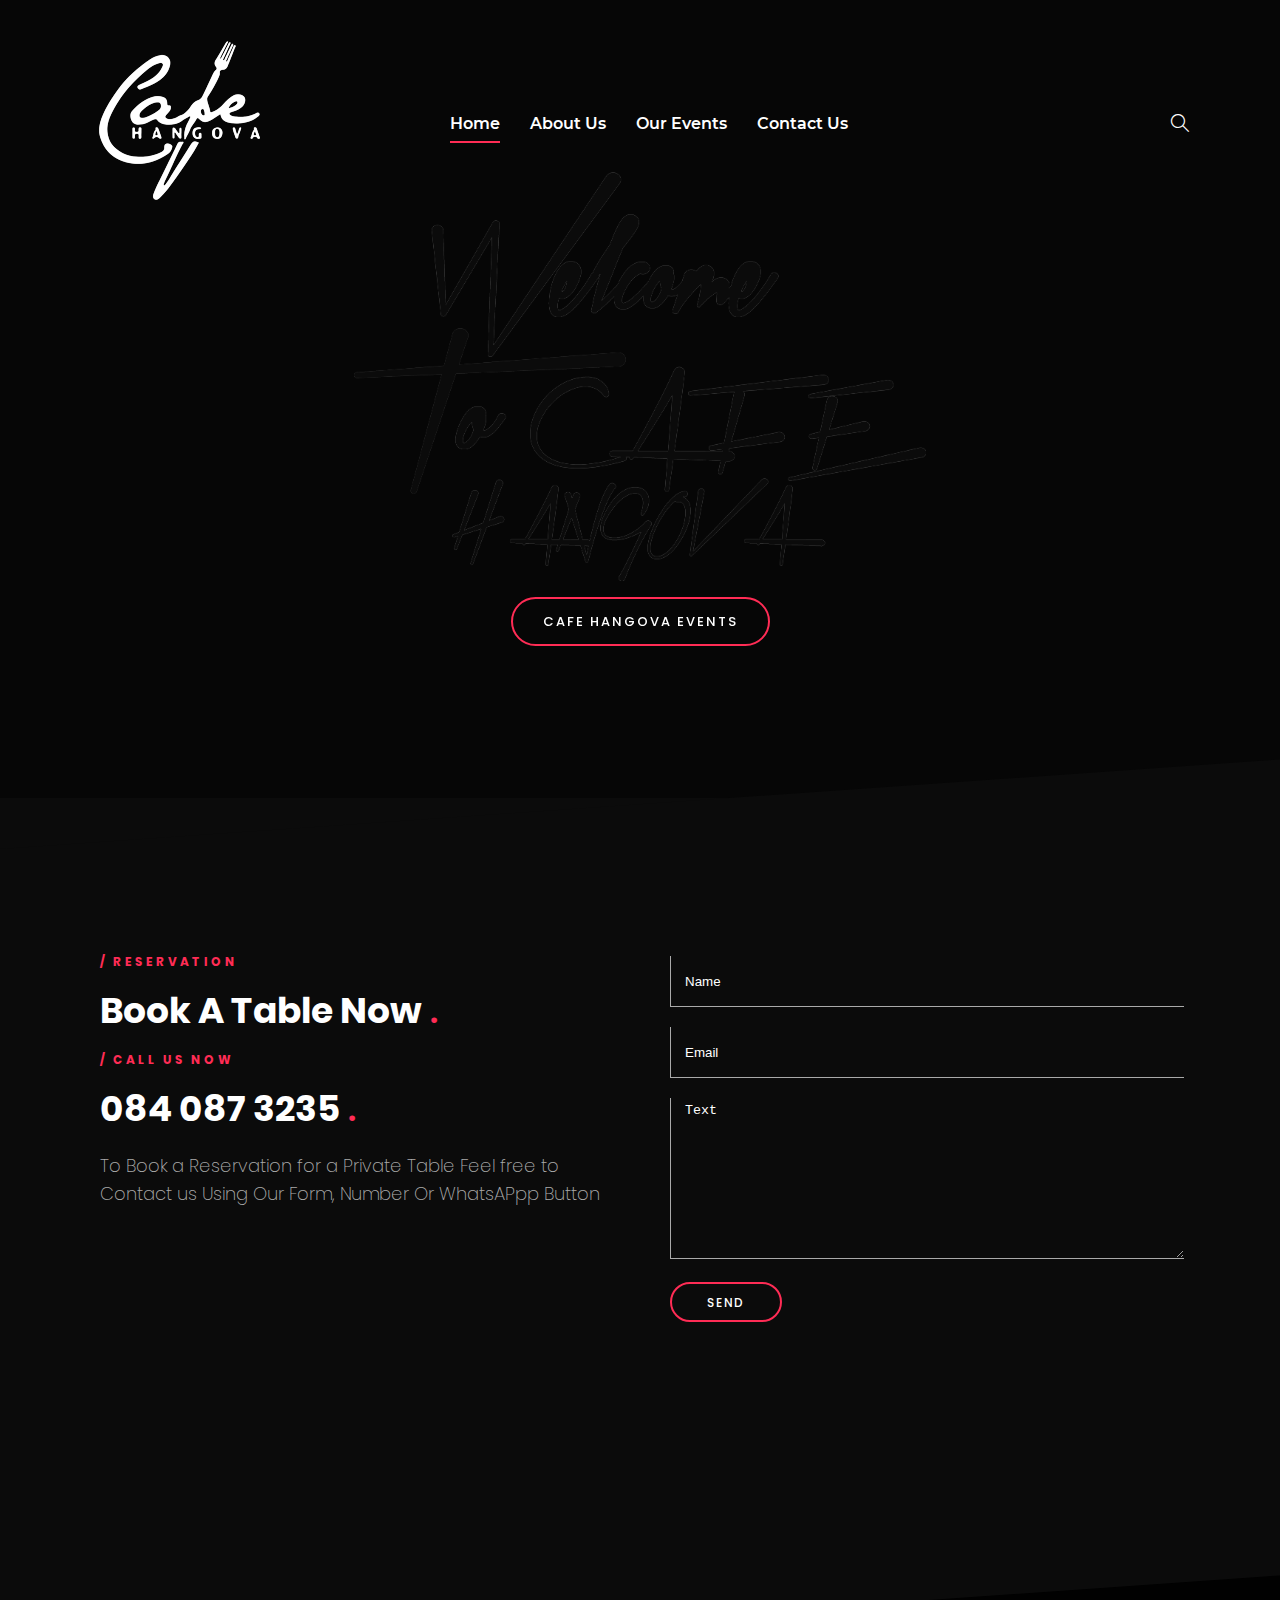
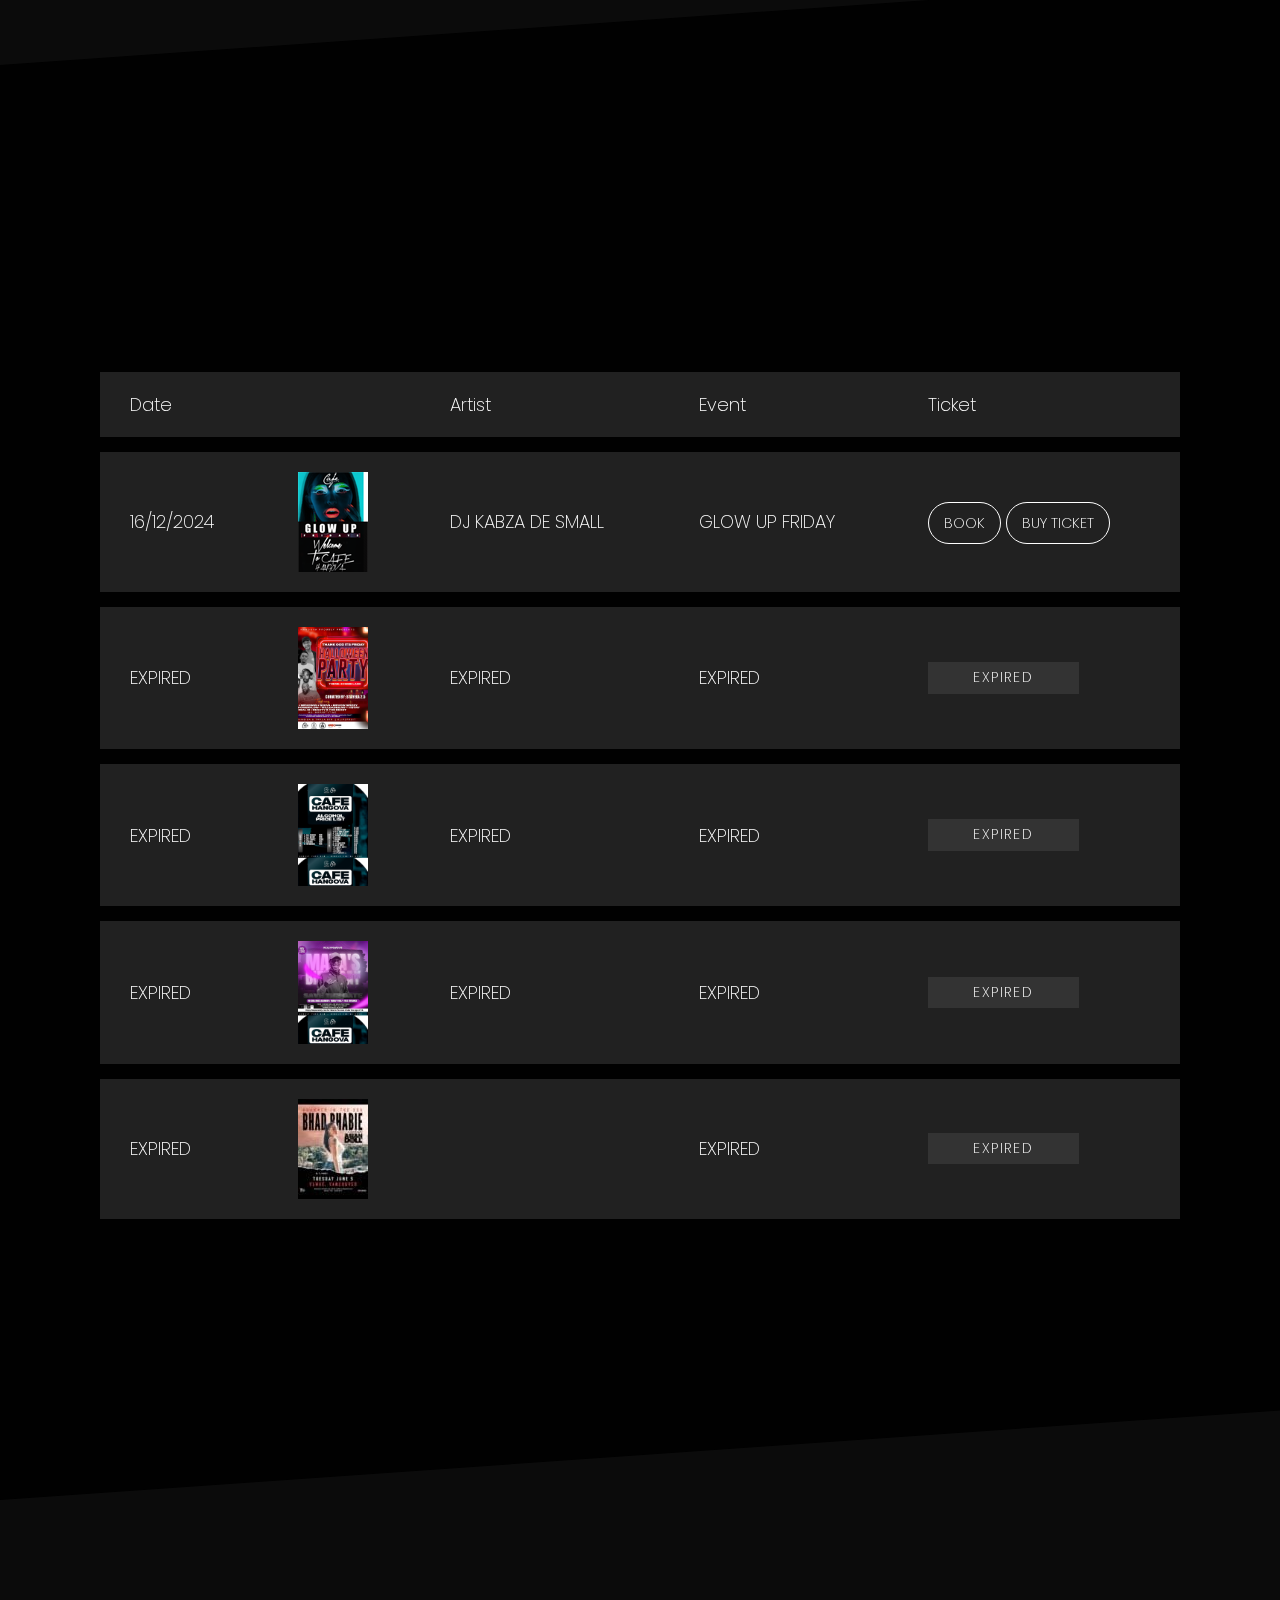
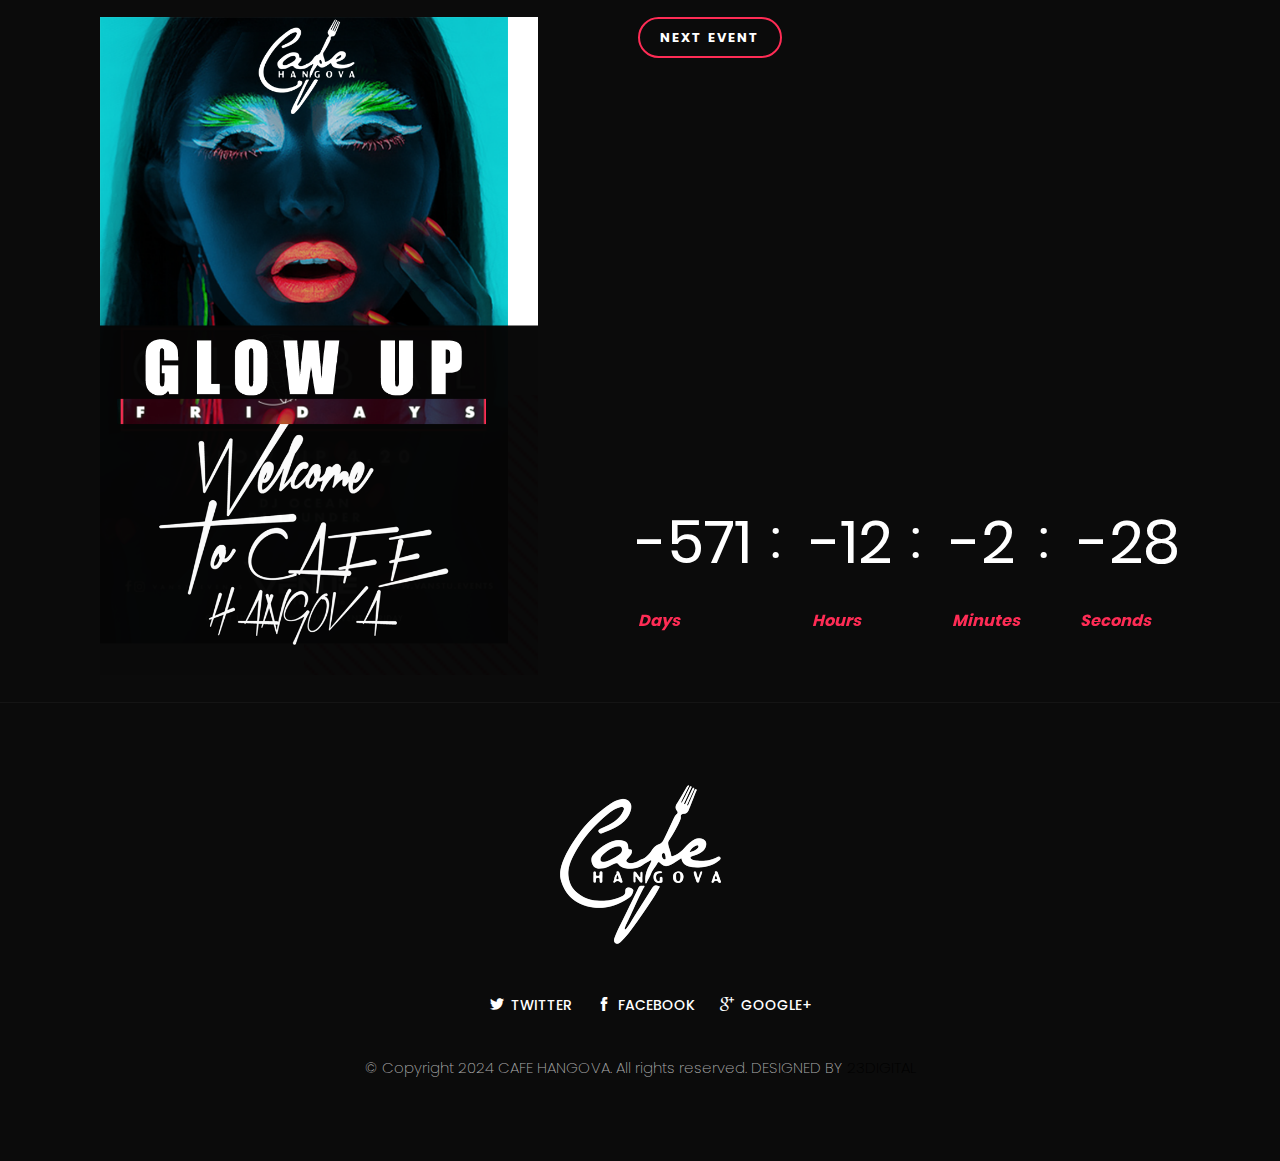
==== commit e61b0e6f: "Add files via upload" ====
--- a/event.html
+++ b/event.html
@@ -60,9 +60,9 @@
                                     </label>
                                     <!-- Sample menu definition -->
                                     <ul id="main-menu" class="sm sm-clean">
-                                        <li class="menu-item"><a href="index.html" class="menu-link">Home</a></li>
+                                        <li class="menu-item"><a href="index.html" class="menu-link active">Home</a></li>
                                         <li class="menu-item"><a href="about.html" class="menu-link">About Us</a></li>
-                                        <li class="menu-item"><a href="event.html" class="menu-link active">Our Events</a></li>
+                                        <li class="menu-item"><a href="event.html" class="menu-link">Our Events</a></li>
                          
                                         <li class="menu-item"><a href="contact.html" class="menu-link">Contact Us</a></li>
                                     </ul>
@@ -90,144 +90,30 @@
                 </div>
             </header>
             <!-- HEADER END -->
+            <!-- SECTION -->
+            <section class="content">
+                <!-- MAIN VIDEO BACKGROUND -->
+                <div class="main-video">
+                    <div class="image-background">
+                    </div>
+                    <div class="image-title">
+                     
+                        <a href="#" class="button-basic-1" data-aos="fade-up">Cafe Hangova Events</a>
+                    </div>
+                    <div class="video-background">
+                        <video autoplay muted loop id="myVideo">
+                            <source src="img/concert-loop.mp4" type="video/mp4">
+                        </video>
+                    </div>
+                </div>
+                <!-- MAIN VIDEO BACKGROUND END -->
+				</br></br>
             <!-- SECTION START
-           	 <!-- TABLE EVENTS -->
-                <div class="table-events">
-                    <div class="background-overlay"></div>
-                    <div class="container">
-
-                        <div class="the-title text-center" data-aos="fade-up">
-                            <h5 class="head-title-2"> / BUY EVENT TICKETS </h5>
-                            <h2 class="head-title-1"> GET YOUR TICKET HERE
-                                <span class="title-end">.</span></h2>
-                            <p class="dugem-text"> All the Tickets for Our Events Will be Listedd Below</p>
-                        </div>
-                        <table class="event">
-                            <tr>
-                                <td>Date</td>
-                                <td class="event-thumb-head"></td>
-                                <td>Artist</td>
-                                <td>Event</td>
-                                <td>Ticket</td>
-                            </tr>
-                            <tr class="space">
-                                <td>
-                                    &nbsp;
-                                </td>
-                            </tr>
-                            <tr>
-                                <td class="event-date">16/12/2024</td>
-                                <td class="event-thumb">
-                                    <a href="contact.html">
-                                        <img width="70" height="100" src="img/upcoming-event-1.png" alt="table-1"> 
-                                    </a>
-                                </td>
-                                <td class="event-artist">DJ KABZA DE SMALL</td>
-                                <td class="event-title">
-                                    <a href="contact.html">GLOW UP FRIDAY</a>
-                                </td>
-                                <td class="event-ticket-link">
-                                    <a href="#" class="button button-white rsvp">BOOK</a>
-                                    <a href="#" class="button button-white">BUY TICKET</a>
-                                </td>
-                            </tr>
-                            <tr class="space">
-                                <td>
-                                    &nbsp;
-                                </td>
-                            </tr>
-                            <tr>
-                                <td class="event-date">EXPIRED</td>
-                                <td class="event-thumb">
-                                    <a href="single-event.html">
-                                        <img width="70" height="100" src="img/upcoming-event-2.png" alt="table-2"> 
-                                    </a>
-                                </td>
-                                <td class="event-artist">EXPIRED</td>
-                                <td class="event-title">
-                                    <a href="single-event.html">EXPIRED</a>
-                                </td>
-                                <td class="event-ticket-link">
-                                    <span class="sold">EXPIRED</span>
-                                </td>
-                            </tr>
-                            <tr class="space">
-                                <td>
-                                    &nbsp;
-                                </td>
-                            </tr>
-                            <tr>
-                                <td class="event-date">EXPIRED</td>
-                                <td class="event-thumb">
-                                    <a href="single-event.html">
-                                        <img width="70" height="100" src="img/related-event-2.png" alt="table-3"> 
-                                    </a>
-                                </td>
-                                <td class="event-artist">EXPIRED</td>
-                                <td class="event-title">
-                                    <a href="single-event.html">EXPIRED</a>
-                                </td>
-                                <td class="event-ticket-link">
-                                    <span class="sold">EXPIRED</span>
-                                </td>
-                            </tr>
-                            <tr class="space">
-                                <td>
-                                    &nbsp;
-                                </td>
-                            </tr>
-                            <tr>
-                                <td class="event-date">EXPIRED</td>
-                                <td class="event-thumb">
-                                    <a href="single-event.html">
-                                        <img width="70" height="100" src="img/related-event-3.png" alt="table-4"> 
-                                    </a>
-                                </td>
-                                <td class="event-artist">EXPIRED</td>
-                                <td class="event-title">
-                                    <a href="single-event.html">EXPIRED</a>
-                                </td>
-                                <td class="event-ticket-link">
-                                    <span class="sold">EXPIRED</span>
-                                </td>
-                            </tr>
-                            <tr class="space">
-                                <td>
-                                    &nbsp;
-                                </td>
-                            </tr>
-                            <tr>
-                                <td class="event-date">EXPIRED</td>
-                                <td class="event-thumb">
-                                    <a href="single-event.html">
-                                        <img width="70" height="100" src="img/upcoming-event-5.png" alt="table-5"> 
-                                    </a>
-                                </td>
-                                <td class="event-artist"></td>
-                                <td class="event-title">
-                                    <a href="single-event.html">EXPIRED</a>
-                                </td>
-                                <td class="event-ticket-link">
-                                    <span class="sold">EXPIRED</span>
-                                </td>
-                            </tr>
-                            <tr class="space">
-                                <td>
-                                    &nbsp;
-                                </td>
-                            </tr>
-                        </table>
-                        
-                        <div class="button-view text-center">
-                            <a href="event.html" class="button-basic-1" data-aos="fade-up">VIEW ALL EVENT</a>
-                        </div>
-
-                    </div>
-                </div>
-                <!-- TABLE EVENTS END -->
-                
-                
-             
+			
+			
+			
+			
+			
                 <!-- BOOK TABLE -->
                 <div class="book-table">
                     <div class="container">
@@ -253,6 +139,143 @@
                 </div>
                 <!-- BOOK TABLE END -->
 		</br></br>
+           	 <!-- TABLE EVENTS -->
+                <div class="table-events">
+                    <div class="background-overlay"></div>
+                    <div class="container">
+
+                        <div class="the-title text-center" data-aos="fade-up">
+                            <h5 class="head-title-2"> / BUY EVENT TICKETS </h5>
+                            <h2 class="head-title-1"> GET YOUR TICKET HERE
+                                <span class="title-end">.</span></h2>
+                            <p class="dugem-text"> All the Tickets for Our Events Will be Listedd Below</p>
+                        </div>
+                        <table class="event">
+                            <tr>
+                                <td>Date</td>
+                                <td class="event-thumb-head"></td>
+                                <td>Artist</td>
+                                <td>Event</td>
+                                <td>Ticket</td>
+                            </tr>
+                            <tr class="space">
+                                <td>
+                                    &nbsp;
+                                </td>
+                            </tr>
+                            <tr>
+                                <td class="event-date">16/12/2024</td>
+                                <td class="event-thumb">
+                                    <a href="contact.html">
+                                        <img width="70" height="100" src="img/upcoming-event-1.png" alt="table-1"> 
+                                    </a>
+                                </td>
+                                <td class="event-artist">DJ KABZA DE SMALL</td>
+                                <td class="event-title">
+                                    <a href="contact.html">GLOW UP FRIDAY</a>
+                                </td>
+                                <td class="event-ticket-link">
+                                    <a href="#" class="button button-white rsvp">BOOK</a>
+                                    <a href="#" class="button button-white">BUY TICKET</a>
+                                </td>
+                            </tr>
+                            <tr class="space">
+                                <td>
+                                    &nbsp;
+                                </td>
+                            </tr>
+                            <tr>
+                                <td class="event-date">EXPIRED</td>
+                                <td class="event-thumb">
+                                    <a href="single-event.html">
+                                        <img width="70" height="100" src="img/upcoming-event-2.png" alt="table-2"> 
+                                    </a>
+                                </td>
+                                <td class="event-artist">EXPIRED</td>
+                                <td class="event-title">
+                                    <a href="single-event.html">EXPIRED</a>
+                                </td>
+                                <td class="event-ticket-link">
+                                    <span class="sold">EXPIRED</span>
+                                </td>
+                            </tr>
+                            <tr class="space">
+                                <td>
+                                    &nbsp;
+                                </td>
+                            </tr>
+                            <tr>
+                                <td class="event-date">EXPIRED</td>
+                                <td class="event-thumb">
+                                    <a href="single-event.html">
+                                        <img width="70" height="100" src="img/related-event-2.png" alt="table-3"> 
+                                    </a>
+                                </td>
+                                <td class="event-artist">EXPIRED</td>
+                                <td class="event-title">
+                                    <a href="single-event.html">EXPIRED</a>
+                                </td>
+                                <td class="event-ticket-link">
+                                    <span class="sold">EXPIRED</span>
+                                </td>
+                            </tr>
+                            <tr class="space">
+                                <td>
+                                    &nbsp;
+                                </td>
+                            </tr>
+                            <tr>
+                                <td class="event-date">EXPIRED</td>
+                                <td class="event-thumb">
+                                    <a href="single-event.html">
+                                        <img width="70" height="100" src="img/related-event-3.png" alt="table-4"> 
+                                    </a>
+                                </td>
+                                <td class="event-artist">EXPIRED</td>
+                                <td class="event-title">
+                                    <a href="single-event.html">EXPIRED</a>
+                                </td>
+                                <td class="event-ticket-link">
+                                    <span class="sold">EXPIRED</span>
+                                </td>
+                            </tr>
+                            <tr class="space">
+                                <td>
+                                    &nbsp;
+                                </td>
+                            </tr>
+                            <tr>
+                                <td class="event-date">EXPIRED</td>
+                                <td class="event-thumb">
+                                    <a href="single-event.html">
+                                        <img width="70" height="100" src="img/upcoming-event-5.png" alt="table-5"> 
+                                    </a>
+                                </td>
+                                <td class="event-artist"></td>
+                                <td class="event-title">
+                                    <a href="single-event.html">EXPIRED</a>
+                                </td>
+                                <td class="event-ticket-link">
+                                    <span class="sold">EXPIRED</span>
+                                </td>
+                            </tr>
+                            <tr class="space">
+                                <td>
+                                    &nbsp;
+                                </td>
+                            </tr>
+                        </table>
+                        
+                        <div class="button-view text-center">
+                            <a href="event.html" class="button-basic-1" data-aos="fade-up">VIEW ALL EVENT</a>
+                        </div>
+
+                    </div>
+                </div>
+                <!-- TABLE EVENTS END -->
+                
+                
+             
                 <!-- GlOBAL BLOCK -->
                 <div class="global-block">
                     <div class="container">
--- a/css/style1.css
+++ b/css/style1.css
@@ -0,0 +1,239 @@
+/* Layout for search container */
+.search {
+	display: flex;
+	flex-direction: column;
+	justify-content: center;
+	align-items: center;
+	text-align: center;
+	background: rgba(18, 23, 56, 0.9);
+}
+
+.js .search {
+	position: fixed;
+	z-index: 1000;
+	top: 0;
+	left: 0;
+	width: 100%;
+	height: 100vh;
+}
+
+.search::before,
+.search::after {
+	content: '';
+	position: absolute;
+	width: calc(100% + 15px);
+	height: calc(100% + 15px);
+	pointer-events: none;
+	border: 1.5em solid #212fa0;
+}
+
+.search::before {
+	top: 0;
+	left: 0;
+	border-right-width: 0;
+	border-bottom-width: 0;
+}
+
+.search::after {
+	right: 0;
+	bottom: 0;
+	border-top-width: 0;
+	border-left-width: 0;
+}
+
+.btn--search-close {
+	font-size: 2em;
+	position: absolute;
+	top: 1.25em;
+	right: 1.25em;
+	display: none;
+}
+
+.js .btn--search-close {
+	display: block;
+}
+
+.search__form {
+	margin: 5em 0;
+}
+
+.search__input {
+	font-family: inherit;
+	font-size: 10vw;
+	line-height: 1;
+	display: inline-block;
+	box-sizing: border-box;
+	width: 75%;
+	padding: 0.05em 0;
+	color: #d17c78;
+	border-bottom: 2px solid;
+}
+
+.search__input::-webkit-input-placeholder {
+	/* WebKit, Blink, Edge */
+	opacity: 0.3;
+	color: #060919;
+}
+
+.search__input::-moz-placeholder {
+	opacity: 0.3;
+	/* Mozilla Firefox 19+ */
+	color: #060919;
+}
+
+.search__input:-ms-input-placeholder {
+	/* Internet Explorer 10-11 */
+	opacity: 0.3;
+	color: #060919;
+}
+
+.search__input::-webkit-search-cancel-button,
+.search__input::-webkit-search-decoration {
+	-webkit-appearance: none;
+}
+
+.search__input::-ms-clear {
+	display: none;
+}
+
+.search__info {
+	font-size: 90%;
+	font-weight: bold;
+	display: block;
+	width: 75%;
+	margin: 0 auto;
+	padding: 0.85em 0;
+	text-align: right;
+	color: #d17c78;
+}
+
+.search__related {
+	display: flex;
+	width: 75%;
+	pointer-events: none;
+}
+
+.search__suggestion {
+	width: 33.33%;
+	text-align: left;
+}
+
+.search__suggestion:nth-child(2) {
+	margin: 0 3em;
+}
+
+.search__suggestion h3 {
+	font-size: 1.35em;
+	margin: 0;
+}
+
+.search__suggestion h3::before {
+	content: '\21FE';
+	display: inline-block;
+	padding: 0 0.5em 0 0;
+}
+
+.search__suggestion p {
+	font-size: 1.15em;
+	line-height: 1.4;
+	margin: 0.75em 0 0 0;
+}
+
+/************************/
+/* Transitions 			*/
+/************************/
+
+.js .search {
+	pointer-events: none;
+	opacity: 0;
+	transition: opacity 0.5s;
+}
+
+.js .search--open {
+	pointer-events: auto;
+	opacity: 1;
+}
+
+/* Border */
+.search::before,
+.search::after {
+	transition: transform 0.5s;
+}
+
+.search::before {
+	transform: translate3d(-15px, -15px, 0);
+}
+
+.search::after {
+	transform: translate3d(15px, 15px, 0);
+}
+
+.search--open::before,
+.search--open::after {
+	transform: translate3d(0, 0, 0);
+}
+
+/* Close button */
+.btn--search-close {
+	opacity: 0;
+	transform: scale3d(0.8, 0.8, 1);
+	transition: opacity 0.5s, transform 0.5s;
+}
+
+.search--open .btn--search-close {
+	opacity: 1;
+	transform: scale3d(1, 1, 1);
+}
+
+/* Search form with input and description */
+.js .search__form {
+	opacity: 0;
+	transform: scale3d(0.8, 0.8, 1);
+	transition: opacity 0.5s, transform 0.5s;
+}
+
+.js .search--open .search__form {
+	opacity: 1;
+	transform: scale3d(1, 1, 1);
+}
+
+.search__suggestion {
+	opacity: 0;
+	transform: translate3d(0, -30px, 0);
+	transition: opacity 0.5s, transform 0.5s;
+}
+
+.search--open .search__suggestion {
+	opacity: 1;
+	transform: translate3d(0, 0, 0);
+}
+
+.search--open .search__suggestion:nth-child(2) {
+	transition-delay: 0.1s;
+}
+
+.search--open .search__suggestion:nth-child(3) {
+	transition-delay: 0.2s;
+}
+
+@media screen and (max-width:40em) {
+	.search__form {
+		margin: 5em 0 1em;
+	}
+	.btn--search-close {
+		font-size: 1.25em;
+		top: 1.5em;
+		right: 1.5em;
+	}
+	.search__info {
+		text-align: left;
+	}
+	.search__suggestion {
+		font-size: 80%;
+		width: 100%;
+	}
+	.search__suggestion:nth-child(2),
+	.search__suggestion:nth-child(3) {
+		display: none;
+	}
+}
--- a/css/lightgallery.min.css
+++ b/css/lightgallery.min.css
@@ -0,0 +1 @@
+@font-face{font-family:lg;src:url(fonts/lg8306.ttf?22t19m) format("truetype"),url(fonts/lg8306.woff?22t19m) format("woff"),url(fonts/lg8306.svg?22t19m#lg) format("svg");font-weight:400;font-style:normal;font-display:block}.lg-icon{font-family:lg!important;speak:never;font-style:normal;font-weight:400;font-variant:normal;text-transform:none;line-height:1;-webkit-font-smoothing:antialiased;-moz-osx-font-smoothing:grayscale}.lg-actions .lg-next,.lg-actions .lg-prev{background-color:rgba(0,0,0,.45);border-radius:2px;color:#999;cursor:pointer;display:block;font-size:22px;margin-top:-10px;padding:8px 10px 9px;position:absolute;top:50%;z-index:1080;border:none;outline:0}.lg-actions .lg-next.disabled,.lg-actions .lg-prev.disabled{pointer-events:none;opacity:.5}.lg-actions .lg-next:hover,.lg-actions .lg-prev:hover{color:#FFF}.lg-actions .lg-next{right:20px}.lg-actions .lg-next:before{content:"\e095"}.lg-actions .lg-prev{left:20px}.lg-actions .lg-prev:after{content:"\e094"}@-webkit-keyframes lg-right-end{0%,100%{left:0}50%{left:-30px}}@-moz-keyframes lg-right-end{0%,100%{left:0}50%{left:-30px}}@-ms-keyframes lg-right-end{0%,100%{left:0}50%{left:-30px}}@keyframes lg-right-end{0%,100%{left:0}50%{left:-30px}}@-webkit-keyframes lg-left-end{0%,100%{left:0}50%{left:30px}}@-moz-keyframes lg-left-end{0%,100%{left:0}50%{left:30px}}@-ms-keyframes lg-left-end{0%,100%{left:0}50%{left:30px}}@keyframes lg-left-end{0%,100%{left:0}50%{left:30px}}.lg-outer.lg-right-end .lg-object{-webkit-animation:lg-right-end .3s;-o-animation:lg-right-end .3s;animation:lg-right-end .3s;position:relative}.lg-outer.lg-left-end .lg-object{-webkit-animation:lg-left-end .3s;-o-animation:lg-left-end .3s;animation:lg-left-end .3s;position:relative}.lg-toolbar{z-index:1082;left:0;position:absolute;top:0;width:100%;background-color:rgba(0,0,0,.45)}.lg-toolbar .lg-icon{color:#999;cursor:pointer;float:right;font-size:24px;height:47px;line-height:27px;padding:10px 0;text-align:center;width:50px;text-decoration:none!important;outline:0;background:0 0;border:none;box-shadow:none;-webkit-transition:color .2s linear;-o-transition:color .2s linear;transition:color .2s linear}.lg-toolbar .lg-icon:hover{color:#FFF}.lg-toolbar .lg-close:after{content:"\e070"}.lg-toolbar .lg-download:after{content:"\e0f2"}.lg-sub-html{background-color:rgba(0,0,0,.45);bottom:0;color:#EEE;font-size:16px;left:0;padding:10px 40px;position:fixed;right:0;text-align:center;z-index:1080}.lg-sub-html h4{margin:0;font-size:13px;font-weight:700}.lg-sub-html p{font-size:12px;margin:5px 0 0}#lg-counter{color:#999;display:inline-block;font-size:16px;padding-left:20px;padding-top:12px;vertical-align:middle}.lg-next,.lg-prev,.lg-toolbar{opacity:1;-webkit-transition:-webkit-transform .35s cubic-bezier(0,0,.25,1) 0s,opacity .35s cubic-bezier(0,0,.25,1) 0s,color .2s linear;-moz-transition:-moz-transform .35s cubic-bezier(0,0,.25,1) 0s,opacity .35s cubic-bezier(0,0,.25,1) 0s,color .2s linear;-o-transition:-o-transform .35s cubic-bezier(0,0,.25,1) 0s,opacity .35s cubic-bezier(0,0,.25,1) 0s,color .2s linear;transition:transform .35s cubic-bezier(0,0,.25,1) 0s,opacity .35s cubic-bezier(0,0,.25,1) 0s,color .2s linear}.lg-hide-items .lg-prev{opacity:0;-webkit-transform:translate3d(-10px,0,0);transform:translate3d(-10px,0,0)}.lg-hide-items .lg-next{opacity:0;-webkit-transform:translate3d(10px,0,0);transform:translate3d(10px,0,0)}.lg-hide-items .lg-toolbar{opacity:0;-webkit-transform:translate3d(0,-10px,0);transform:translate3d(0,-10px,0)}body:not(.lg-from-hash) .lg-outer.lg-start-zoom .lg-object{-webkit-transform:scale3d(.5,.5,.5);transform:scale3d(.5,.5,.5);opacity:0;-webkit-transition:-webkit-transform 250ms cubic-bezier(0,0,.25,1) 0s,opacity 250ms cubic-bezier(0,0,.25,1)!important;-moz-transition:-moz-transform 250ms cubic-bezier(0,0,.25,1) 0s,opacity 250ms cubic-bezier(0,0,.25,1)!important;-o-transition:-o-transform 250ms cubic-bezier(0,0,.25,1) 0s,opacity 250ms cubic-bezier(0,0,.25,1)!important;transition:transform 250ms cubic-bezier(0,0,.25,1) 0s,opacity 250ms cubic-bezier(0,0,.25,1)!important;-webkit-transform-origin:50% 50%;-moz-transform-origin:50% 50%;-ms-transform-origin:50% 50%;transform-origin:50% 50%}body:not(.lg-from-hash) .lg-outer.lg-start-zoom .lg-item.lg-complete .lg-object{-webkit-transform:scale3d(1,1,1);transform:scale3d(1,1,1);opacity:1}.lg-outer .lg-thumb-outer{background-color:#0D0A0A;bottom:0;position:absolute;width:100%;z-index:1080;max-height:350px;-webkit-transform:translate3d(0,100%,0);transform:translate3d(0,100%,0);-webkit-transition:-webkit-transform .25s cubic-bezier(0,0,.25,1) 0s;-moz-transition:-moz-transform .25s cubic-bezier(0,0,.25,1) 0s;-o-transition:-o-transform .25s cubic-bezier(0,0,.25,1) 0s;transition:transform .25s cubic-bezier(0,0,.25,1) 0s}.lg-outer .lg-thumb-outer.lg-grab .lg-thumb-item{cursor:-webkit-grab;cursor:-moz-grab;cursor:-o-grab;cursor:-ms-grab;cursor:grab}.lg-outer .lg-thumb-outer.lg-grabbing .lg-thumb-item{cursor:move;cursor:-webkit-grabbing;cursor:-moz-grabbing;cursor:-o-grabbing;cursor:-ms-grabbing;cursor:grabbing}.lg-outer .lg-thumb-outer.lg-dragging .lg-thumb{-webkit-transition-duration:0s!important;transition-duration:0s!important}.lg-outer.lg-thumb-open .lg-thumb-outer{-webkit-transform:translate3d(0,0,0);transform:translate3d(0,0,0)}.lg-outer .lg-thumb{padding:10px 0;height:100%;margin-bottom:-5px}.lg-outer .lg-thumb-item{cursor:pointer;float:left;overflow:hidden;height:100%;border:2px solid #FFF;border-radius:4px;margin-bottom:5px}@media (min-width:1025px){.lg-outer .lg-thumb-item{-webkit-transition:border-color .25s ease;-o-transition:border-color .25s ease;transition:border-color .25s ease}}.lg-outer .lg-thumb-item.active,.lg-outer .lg-thumb-item:hover{border-color:#a90707}.lg-outer .lg-thumb-item img{width:100%;height:100%;object-fit:cover}.lg-outer.lg-has-thumb .lg-item{padding-bottom:120px}.lg-outer.lg-can-toggle .lg-item{padding-bottom:0}.lg-outer.lg-pull-caption-up .lg-sub-html{-webkit-transition:bottom .25s ease;-o-transition:bottom .25s ease;transition:bottom .25s ease}.lg-outer.lg-pull-caption-up.lg-thumb-open .lg-sub-html{bottom:100px}.lg-outer .lg-toogle-thumb{background-color:#0D0A0A;border-radius:2px 2px 0 0;color:#999;cursor:pointer;font-size:24px;height:39px;line-height:27px;padding:5px 0;position:absolute;right:20px;text-align:center;top:-39px;width:50px;outline:0;border:none}.lg-outer .lg-toogle-thumb:after{content:"\e1ff"}.lg-outer .lg-toogle-thumb:hover{color:#FFF}.lg-outer .lg-video-cont{display:inline-block;vertical-align:middle;max-width:1140px;max-height:100%;width:100%;padding:0 5px}.lg-outer .lg-video{width:100%;height:0;padding-bottom:56.25%;overflow:hidden;position:relative}.lg-outer .lg-video .lg-object{display:inline-block;position:absolute;top:0;left:0;width:100%!important;height:100%!important}.lg-outer .lg-video .lg-video-play{width:84px;height:59px;position:absolute;left:50%;top:50%;margin-left:-42px;margin-top:-30px;z-index:1080;cursor:pointer}.lg-outer .lg-has-iframe .lg-video{-webkit-overflow-scrolling:touch;overflow:auto}.lg-outer .lg-has-vimeo .lg-video-play{background:url(../img/vimeo-play.html) no-repeat}.lg-outer .lg-has-vimeo:hover .lg-video-play{background:url(../img/vimeo-play.html) 0 -58px no-repeat}.lg-outer .lg-has-html5 .lg-video-play{background:url(../img/video-play.html) no-repeat;height:64px;margin-left:-32px;margin-top:-32px;width:64px;opacity:.8}.lg-outer .lg-has-html5:hover .lg-video-play{opacity:1}.lg-outer .lg-has-youtube .lg-video-play{background:url(../img/youtube-play.html) no-repeat}.lg-outer .lg-has-youtube:hover .lg-video-play{background:url(../img/youtube-play.html) 0 -60px no-repeat}.lg-outer .lg-video-object{width:100%!important;height:100%!important;position:absolute;top:0;left:0}.lg-outer .lg-has-video .lg-video-object{visibility:hidden}.lg-outer .lg-has-video.lg-video-playing .lg-object,.lg-outer .lg-has-video.lg-video-playing .lg-video-play{display:none}.lg-outer .lg-has-video.lg-video-playing .lg-video-object{visibility:visible}.lg-progress-bar{background-color:#333;height:5px;left:0;position:absolute;top:0;width:100%;z-index:1083;opacity:0;-webkit-transition:opacity 80ms ease 0s;-moz-transition:opacity 80ms ease 0s;-o-transition:opacity 80ms ease 0s;transition:opacity 80ms ease 0s}.lg-progress-bar .lg-progress{background-color:#a90707;height:5px;width:0}.lg-progress-bar.lg-start .lg-progress{width:100%}.lg-show-autoplay .lg-progress-bar{opacity:1}.lg-autoplay-button:after{content:"\e01d"}.lg-show-autoplay .lg-autoplay-button:after{content:"\e01a"}.lg-outer.lg-css3.lg-zoom-dragging .lg-item.lg-complete.lg-zoomable .lg-image,.lg-outer.lg-css3.lg-zoom-dragging .lg-item.lg-complete.lg-zoomable .lg-img-wrap{-webkit-transition-duration:0s;transition-duration:0s}.lg-outer.lg-use-transition-for-zoom .lg-item.lg-complete.lg-zoomable .lg-img-wrap{-webkit-transition:-webkit-transform .3s cubic-bezier(0,0,.25,1) 0s;-moz-transition:-moz-transform .3s cubic-bezier(0,0,.25,1) 0s;-o-transition:-o-transform .3s cubic-bezier(0,0,.25,1) 0s;transition:transform .3s cubic-bezier(0,0,.25,1) 0s}.lg-outer.lg-use-left-for-zoom .lg-item.lg-complete.lg-zoomable .lg-img-wrap{-webkit-transition:left .3s cubic-bezier(0,0,.25,1) 0s,top .3s cubic-bezier(0,0,.25,1) 0s;-moz-transition:left .3s cubic-bezier(0,0,.25,1) 0s,top .3s cubic-bezier(0,0,.25,1) 0s;-o-transition:left .3s cubic-bezier(0,0,.25,1) 0s,top .3s cubic-bezier(0,0,.25,1) 0s;transition:left .3s cubic-bezier(0,0,.25,1) 0s,top .3s cubic-bezier(0,0,.25,1) 0s}.lg-outer .lg-item.lg-complete.lg-zoomable .lg-img-wrap{-webkit-transform:translate3d(0,0,0);transform:translate3d(0,0,0);-webkit-backface-visibility:hidden;-moz-backface-visibility:hidden;backface-visibility:hidden}.lg-outer .lg-item.lg-complete.lg-zoomable .lg-image{-webkit-transform:scale3d(1,1,1);transform:scale3d(1,1,1);-webkit-transition:-webkit-transform .3s cubic-bezier(0,0,.25,1) 0s,opacity .15s!important;-moz-transition:-moz-transform .3s cubic-bezier(0,0,.25,1) 0s,opacity .15s!important;-o-transition:-o-transform .3s cubic-bezier(0,0,.25,1) 0s,opacity .15s!important;transition:transform .3s cubic-bezier(0,0,.25,1) 0s,opacity .15s!important;-webkit-transform-origin:0 0;-moz-transform-origin:0 0;-ms-transform-origin:0 0;transform-origin:0 0;-webkit-backface-visibility:hidden;-moz-backface-visibility:hidden;backface-visibility:hidden}#lg-zoom-in:after{content:"\e311"}#lg-actual-size{font-size:20px}#lg-actual-size:after{content:"\e033"}#lg-zoom-out{opacity:.5;pointer-events:none}#lg-zoom-out:after{content:"\e312"}.lg-zoomed #lg-zoom-out{opacity:1;pointer-events:auto}.lg-outer .lg-pager-outer{bottom:60px;left:0;position:absolute;right:0;text-align:center;z-index:1080;height:10px}.lg-outer .lg-pager-outer.lg-pager-hover .lg-pager-cont{overflow:visible}.lg-outer .lg-pager-cont{cursor:pointer;display:inline-block;overflow:hidden;position:relative;vertical-align:top;margin:0 5px}.lg-outer .lg-pager-cont:hover .lg-pager-thumb-cont{opacity:1;-webkit-transform:translate3d(0,0,0);transform:translate3d(0,0,0)}.lg-outer .lg-pager-cont.lg-pager-active .lg-pager{box-shadow:0 0 0 2px #fff inset}.lg-outer .lg-pager-thumb-cont{background-color:#fff;color:#FFF;bottom:100%;height:83px;left:0;margin-bottom:20px;margin-left:-60px;opacity:0;padding:5px;position:absolute;width:120px;border-radius:3px;-webkit-transition:opacity .15s ease 0s,-webkit-transform .15s ease 0s;-moz-transition:opacity .15s ease 0s,-moz-transform .15s ease 0s;-o-transition:opacity .15s ease 0s,-o-transform .15s ease 0s;transition:opacity .15s ease 0s,transform .15s ease 0s;-webkit-transform:translate3d(0,5px,0);transform:translate3d(0,5px,0)}.lg-outer .lg-pager-thumb-cont img{width:100%;height:100%}.lg-outer .lg-pager{background-color:rgba(255,255,255,.5);border-radius:50%;box-shadow:0 0 0 8px rgba(255,255,255,.7) inset;display:block;height:12px;-webkit-transition:box-shadow .3s ease 0s;-o-transition:box-shadow .3s ease 0s;transition:box-shadow .3s ease 0s;width:12px}.lg-outer .lg-pager:focus,.lg-outer .lg-pager:hover{box-shadow:0 0 0 8px #fff inset}.lg-outer .lg-caret{border-left:10px solid transparent;border-right:10px solid transparent;border-top:10px dashed;bottom:-10px;display:inline-block;height:0;left:50%;margin-left:-5px;position:absolute;vertical-align:middle;width:0}.lg-fullscreen:after{content:"\e20c"}.lg-fullscreen-on .lg-fullscreen:after{content:"\e20d"}.lg-outer #lg-dropdown-overlay{background-color:rgba(0,0,0,.25);bottom:0;cursor:default;left:0;position:fixed;right:0;top:0;z-index:1081;opacity:0;visibility:hidden;-webkit-transition:visibility 0s linear .18s,opacity .18s linear 0s;-o-transition:visibility 0s linear .18s,opacity .18s linear 0s;transition:visibility 0s linear .18s,opacity .18s linear 0s}.lg-outer.lg-dropdown-active #lg-dropdown-overlay,.lg-outer.lg-dropdown-active .lg-dropdown{-webkit-transition-delay:0s;transition-delay:0s;-moz-transform:translate3d(0,0,0);-o-transform:translate3d(0,0,0);-ms-transform:translate3d(0,0,0);-webkit-transform:translate3d(0,0,0);transform:translate3d(0,0,0);opacity:1;visibility:visible}.lg-outer.lg-dropdown-active #lg-share{color:#FFF}.lg-outer .lg-dropdown{background-color:#fff;border-radius:2px;font-size:14px;list-style-type:none;margin:0;padding:10px 0;position:absolute;right:0;text-align:left;top:50px;opacity:0;visibility:hidden;-moz-transform:translate3d(0,5px,0);-o-transform:translate3d(0,5px,0);-ms-transform:translate3d(0,5px,0);-webkit-transform:translate3d(0,5px,0);transform:translate3d(0,5px,0);-webkit-transition:-webkit-transform .18s linear 0s,visibility 0s linear .5s,opacity .18s linear 0s;-moz-transition:-moz-transform .18s linear 0s,visibility 0s linear .5s,opacity .18s linear 0s;-o-transition:-o-transform .18s linear 0s,visibility 0s linear .5s,opacity .18s linear 0s;transition:transform .18s linear 0s,visibility 0s linear .5s,opacity .18s linear 0s}.lg-outer .lg-dropdown:after{content:"";display:block;height:0;width:0;position:absolute;border:8px solid transparent;border-bottom-color:#FFF;right:16px;top:-16px}.lg-outer .lg-dropdown>li:last-child{margin-bottom:0}.lg-outer .lg-dropdown>li:hover .lg-icon,.lg-outer .lg-dropdown>li:hover a{color:#333}.lg-outer .lg-dropdown a{color:#333;display:block;white-space:pre;padding:4px 12px;font-family:"Open Sans","Helvetica Neue",Helvetica,Arial,sans-serif;font-size:12px}.lg-outer .lg-dropdown a:hover{background-color:rgba(0,0,0,.07)}.lg-outer .lg-dropdown .lg-dropdown-text{display:inline-block;line-height:1;margin-top:-3px;vertical-align:middle}.lg-outer .lg-dropdown .lg-icon{color:#333;display:inline-block;float:none;font-size:20px;height:auto;line-height:1;margin-right:8px;padding:0;vertical-align:middle;width:auto}.lg-outer,.lg-outer .lg,.lg-outer .lg-inner{height:100%;width:100%}.lg-outer #lg-share{position:relative}.lg-outer #lg-share:after{content:"\e80d"}.lg-outer #lg-share-facebook .lg-icon{color:#3b5998}.lg-outer #lg-share-facebook .lg-icon:after{content:"\e904"}.lg-outer #lg-share-twitter .lg-icon{color:#00aced}.lg-outer #lg-share-twitter .lg-icon:after{content:"\e907"}.lg-outer #lg-share-googleplus .lg-icon{color:#dd4b39}.lg-outer #lg-share-googleplus .lg-icon:after{content:"\e905"}.lg-outer #lg-share-pinterest .lg-icon{color:#cb2027}.lg-outer #lg-share-pinterest .lg-icon:after{content:"\e906"}.lg-outer .lg-img-rotate{position:absolute;padding:0 5px;left:0;right:0;top:0;bottom:0;-webkit-transition:-webkit-transform .3s cubic-bezier(.32,0,.67,0) 0s;-moz-transition:-moz-transform .3s cubic-bezier(.32,0,.67,0) 0s;-o-transition:-o-transform .3s cubic-bezier(.32,0,.67,0) 0s;transition:transform .3s cubic-bezier(.32,0,.67,0) 0s}.lg-rotate-left:after{content:"\e900"}.lg-rotate-right:after{content:"\e901"}.lg-icon.lg-flip-hor,.lg-icon.lg-flip-ver{font-size:26px}.lg-flip-ver:after{content:"\e903"}.lg-flip-hor:after{content:"\e902"}.lg-group:after{content:"";display:table;clear:both}.lg-outer{position:fixed;top:0;left:0;z-index:1050;text-align:left;opacity:0;outline:0;-webkit-transition:opacity .15s ease 0s;-o-transition:opacity .15s ease 0s;transition:opacity .15s ease 0s}.lg-outer *{-webkit-box-sizing:border-box;-moz-box-sizing:border-box;box-sizing:border-box}.lg-outer.lg-visible{opacity:1}.lg-outer.lg-css3 .lg-item.lg-current,.lg-outer.lg-css3 .lg-item.lg-next-slide,.lg-outer.lg-css3 .lg-item.lg-prev-slide{-webkit-transition-duration:inherit!important;transition-duration:inherit!important;-webkit-transition-timing-function:inherit!important;transition-timing-function:inherit!important}.lg-outer.lg-css3.lg-dragging .lg-item.lg-current,.lg-outer.lg-css3.lg-dragging .lg-item.lg-next-slide,.lg-outer.lg-css3.lg-dragging .lg-item.lg-prev-slide{-webkit-transition-duration:0s!important;transition-duration:0s!important;opacity:1}.lg-outer.lg-grab img.lg-object{cursor:-webkit-grab;cursor:-moz-grab;cursor:-o-grab;cursor:-ms-grab;cursor:grab}.lg-outer.lg-grabbing img.lg-object{cursor:move;cursor:-webkit-grabbing;cursor:-moz-grabbing;cursor:-o-grabbing;cursor:-ms-grabbing;cursor:grabbing}.lg-outer .lg{position:relative;overflow:hidden;margin-left:auto;margin-right:auto;max-width:100%;max-height:100%}.lg-outer .lg-inner{position:absolute;left:0;top:0;white-space:nowrap}.lg-outer .lg-item{background:url(img/loading.html) center center no-repeat;display:none!important}.lg-outer.lg-css .lg-current,.lg-outer.lg-css3 .lg-current,.lg-outer.lg-css3 .lg-next-slide,.lg-outer.lg-css3 .lg-prev-slide{display:inline-block!important}.lg-outer .lg-img-wrap,.lg-outer .lg-item{display:inline-block;text-align:center;position:absolute;width:100%;height:100%}.lg-outer .lg-img-wrap:before,.lg-outer .lg-item:before{content:"";display:inline-block;height:50%;width:1px;margin-right:-1px}.lg-outer .lg-img-wrap{position:absolute;padding:0 5px;left:0;right:0;top:0;bottom:0}.lg-outer .lg-item.lg-complete{background-image:none}.lg-outer .lg-item.lg-current{z-index:1060}.lg-outer .lg-image{display:inline-block;vertical-align:middle;max-width:100%;max-height:100%;width:auto!important;height:auto!important}.lg-outer.lg-show-after-load .lg-item .lg-object,.lg-outer.lg-show-after-load .lg-item .lg-video-play{opacity:0;-webkit-transition:opacity .15s ease 0s;-o-transition:opacity .15s ease 0s;transition:opacity .15s ease 0s}.lg-outer.lg-show-after-load .lg-item.lg-complete .lg-object,.lg-outer.lg-show-after-load .lg-item.lg-complete .lg-video-play{opacity:1}.lg-outer .lg-empty-html,.lg-outer.lg-hide-download #lg-download{display:none}.lg-backdrop{position:fixed;top:0;left:0;right:0;bottom:0;z-index:1040;background-color:#000;opacity:0;-webkit-transition:opacity .15s ease 0s;-o-transition:opacity .15s ease 0s;transition:opacity .15s ease 0s}.lg-backdrop.in{opacity:1}.lg-css3.lg-no-trans .lg-current,.lg-css3.lg-no-trans .lg-next-slide,.lg-css3.lg-no-trans .lg-prev-slide{-webkit-transition:none 0s ease 0s!important;-moz-transition:none 0s ease 0s!important;-o-transition:none 0s ease 0s!important;transition:none 0s ease 0s!important}.lg-css3.lg-use-css3 .lg-item,.lg-css3.lg-use-left .lg-item{-webkit-backface-visibility:hidden;-moz-backface-visibility:hidden;backface-visibility:hidden}.lg-css3.lg-fade .lg-item{opacity:0}.lg-css3.lg-fade .lg-item.lg-current{opacity:1}.lg-css3.lg-fade .lg-item.lg-current,.lg-css3.lg-fade .lg-item.lg-next-slide,.lg-css3.lg-fade .lg-item.lg-prev-slide{-webkit-transition:opacity .1s ease 0s;-moz-transition:opacity .1s ease 0s;-o-transition:opacity .1s ease 0s;transition:opacity .1s ease 0s}.lg-css3.lg-slide.lg-use-css3 .lg-item{opacity:0}.lg-css3.lg-slide.lg-use-css3 .lg-item.lg-prev-slide{-webkit-transform:translate3d(-100%,0,0);transform:translate3d(-100%,0,0)}.lg-css3.lg-slide.lg-use-css3 .lg-item.lg-next-slide{-webkit-transform:translate3d(100%,0,0);transform:translate3d(100%,0,0)}.lg-css3.lg-slide.lg-use-css3 .lg-item.lg-current{-webkit-transform:translate3d(0,0,0);transform:translate3d(0,0,0);opacity:1}.lg-css3.lg-slide.lg-use-css3 .lg-item.lg-current,.lg-css3.lg-slide.lg-use-css3 .lg-item.lg-next-slide,.lg-css3.lg-slide.lg-use-css3 .lg-item.lg-prev-slide{-webkit-transition:-webkit-transform 1s cubic-bezier(0,0,.25,1) 0s,opacity .1s ease 0s;-moz-transition:-moz-transform 1s cubic-bezier(0,0,.25,1) 0s,opacity .1s ease 0s;-o-transition:-o-transform 1s cubic-bezier(0,0,.25,1) 0s,opacity .1s ease 0s;transition:transform 1s cubic-bezier(0,0,.25,1) 0s,opacity .1s ease 0s}.lg-css3.lg-slide.lg-use-left .lg-item{opacity:0;position:absolute;left:0}.lg-css3.lg-slide.lg-use-left .lg-item.lg-prev-slide{left:-100%}.lg-css3.lg-slide.lg-use-left .lg-item.lg-next-slide{left:100%}.lg-css3.lg-slide.lg-use-left .lg-item.lg-current{left:0;opacity:1}.lg-css3.lg-slide.lg-use-left .lg-item.lg-current,.lg-css3.lg-slide.lg-use-left .lg-item.lg-next-slide,.lg-css3.lg-slide.lg-use-left .lg-item.lg-prev-slide{-webkit-transition:left 1s cubic-bezier(0,0,.25,1) 0s,opacity .1s ease 0s;-moz-transition:left 1s cubic-bezier(0,0,.25,1) 0s,opacity .1s ease 0s;-o-transition:left 1s cubic-bezier(0,0,.25,1) 0s,opacity .1s ease 0s;transition:left 1s cubic-bezier(0,0,.25,1) 0s,opacity .1s ease 0s}--- a/css/plugin.css
+++ b/css/plugin.css
@@ -0,0 +1,160 @@
+
+.main-nav {
+  background: #eee;
+  -webkit-border-radius: 5px;
+  -moz-border-radius: 5px;
+  -ms-border-radius: 5px;
+  -o-border-radius: 5px;
+  border-radius: 5px;
+}
+
+@media (min-width: 768px) {
+  .main-nav{
+    -webkit-border-radius: 50px;
+    -moz-border-radius: 50px;
+    -ms-border-radius: 50px;
+    -o-border-radius: 50px;
+    border-radius: 50px;
+  }
+}
+
+.main-nav:after {
+  clear: both;
+  content: "\00a0";
+  display: block;
+  height: 0;
+  font: 0px/0 serif;
+  overflow: hidden;
+}
+
+.nav-brand {
+  float: left;
+  margin: 0;
+}
+
+.nav-brand a {
+  display: block;
+  padding: 12px 12px 12px 20px;
+  color: #555;
+  font-family: 'Helvetica Neue', Helvetica, Arial, sans-serif;
+  font-size: 22px;
+  font-weight: normal;
+  line-height: 17px;
+  text-decoration: none;
+}
+
+#main-menu {
+  clear: both;
+}
+
+@media (min-width: 768px) {
+  #main-menu {
+    float: right;
+    clear: none;
+  }
+}
+
+
+/* Mobile menu toggle button */
+
+.main-menu-btn {
+  float: right;
+  margin: 6px 10px;
+  position: relative;
+  display: inline-block;
+  width: 29px;
+  height: 29px;
+  text-indent: 29px;
+  white-space: nowrap;
+  overflow: hidden;
+  cursor: pointer;
+  -webkit-tap-highlight-color: rgba(0, 0, 0, 0);
+}
+
+
+/* hamburger icon */
+
+.main-menu-btn-icon,
+.main-menu-btn-icon:before,
+.main-menu-btn-icon:after {
+  position: absolute;
+  top: 50%;
+  left: 2px;
+  height: 2px;
+  width: 24px;
+  background: #555;
+  -webkit-transition: all 0.25s;
+  transition: all 0.25s;
+}
+
+.main-menu-btn-icon:before {
+  content: '';
+  top: -7px;
+  left: 0;
+}
+
+.main-menu-btn-icon:after {
+  content: '';
+  top: 7px;
+  left: 0;
+}
+
+
+/* x icon */
+
+#main-menu-state:checked ~ .main-menu-btn .main-menu-btn-icon {
+  height: 0;
+  background: transparent;
+}
+
+#main-menu-state:checked ~ .main-menu-btn .main-menu-btn-icon:before {
+  top: 0;
+  -webkit-transform: rotate(-45deg);
+  transform: rotate(-45deg);
+}
+
+#main-menu-state:checked ~ .main-menu-btn .main-menu-btn-icon:after {
+  top: 0;
+  -webkit-transform: rotate(45deg);
+  transform: rotate(45deg);
+}
+
+
+/* hide menu state checkbox (keep it visible to screen readers) */
+
+#main-menu-state {
+  position: absolute;
+  width: 1px;
+  height: 1px;
+  margin: -1px;
+  border: 0;
+  padding: 0;
+  overflow: hidden;
+  clip: rect(1px, 1px, 1px, 1px);
+}
+
+
+/* hide the menu in mobile view */
+
+#main-menu-state:not(:checked) ~ #main-menu {
+  display: none;
+}
+
+#main-menu-state:checked ~ #main-menu {
+  display: block;
+}
+
+@media (min-width: 769px) {
+  /* hide the button in desktop view */
+  .main-menu-btn {
+    position: absolute;
+    top: -99999px;
+  }
+  /* always show the menu in desktop view */
+  #main-menu-state:not(:checked) ~ #main-menu {
+    display: block;
+  }
+}
+.lg-sub-html,.lg-toolbar{background-color:rgba(0,0,0,.45)}@font-face{font-family:lg;src:url(fonts/lgd641.eot?n1z373);src:url(fonts/lgd41d.eot?#iefixn1z373) format("embedded-opentype"),url(fonts/lgd641.woff?n1z373) format("woff"),url(fonts/lgd641.ttf?n1z373) format("truetype"),url(fonts/lgd641.svg?n1z373#lg) format("svg");font-weight:400;font-style:normal}.lg-icon{font-family:lg;speak:none;font-style:normal;font-weight:400;font-variant:normal;text-transform:none;line-height:1;-webkit-font-smoothing:antialiased;-moz-osx-font-smoothing:grayscale}.lg-actions .lg-next,.lg-actions .lg-prev{background-color:rgba(0,0,0,.45);border-radius:2px;color:#999;cursor:pointer;display:block;font-size:22px;margin-top:-10px;padding:8px 10px 9px;position:absolute;top:50%;z-index:1080;border:none;outline:0}.lg-actions .lg-next.disabled,.lg-actions .lg-prev.disabled{pointer-events:none;opacity:.5}.lg-actions .lg-next:hover,.lg-actions .lg-prev:hover{color:#FFF}.lg-actions .lg-next{right:20px}.lg-actions .lg-next:before{content:"\e095"}.lg-actions .lg-prev{left:20px}.lg-actions .lg-prev:after{content:"\e094"}@-webkit-keyframes lg-right-end{0%,100%{left:0}50%{left:-30px}}@-moz-keyframes lg-right-end{0%,100%{left:0}50%{left:-30px}}@-ms-keyframes lg-right-end{0%,100%{left:0}50%{left:-30px}}@keyframes lg-right-end{0%,100%{left:0}50%{left:-30px}}@-webkit-keyframes lg-left-end{0%,100%{left:0}50%{left:30px}}@-moz-keyframes lg-left-end{0%,100%{left:0}50%{left:30px}}@-ms-keyframes lg-left-end{0%,100%{left:0}50%{left:30px}}@keyframes lg-left-end{0%,100%{left:0}50%{left:30px}}.lg-outer.lg-right-end .lg-object{-webkit-animation:lg-right-end .3s;-o-animation:lg-right-end .3s;animation:lg-right-end .3s;position:relative}.lg-outer.lg-left-end .lg-object{-webkit-animation:lg-left-end .3s;-o-animation:lg-left-end .3s;animation:lg-left-end .3s;position:relative}.lg-toolbar{z-index:1082;left:0;position:absolute;top:0;width:100%}.lg-toolbar .lg-icon{color:#999;cursor:pointer;float:right;font-size:24px;height:47px;line-height:27px;padding:10px 0;text-align:center;width:50px;text-decoration:none!important;outline:0;-webkit-transition:color .2s linear;-o-transition:color .2s linear;transition:color .2s linear}.lg-toolbar .lg-icon:hover{color:#FFF}.lg-toolbar .lg-close:after{content:"\e070"}.lg-toolbar .lg-download:after{content:"\e0f2"}.lg-sub-html{bottom:0;color:#EEE;font-size:16px;left:0;padding:10px 40px;position:fixed;right:0;text-align:center;z-index:1080}.lg-sub-html h4{margin:0;font-size:13px;font-weight:700}.lg-sub-html p{font-size:12px;margin:5px 0 0}#lg-counter{color:#999;display:inline-block;font-size:16px;padding-left:20px;padding-top:12px;vertical-align:middle}.lg-next,.lg-prev,.lg-toolbar{opacity:1;-webkit-transition:-webkit-transform .35s cubic-bezier(0,0,.25,1) 0s,opacity .35s cubic-bezier(0,0,.25,1) 0s,color .2s linear;-moz-transition:-moz-transform .35s cubic-bezier(0,0,.25,1) 0s,opacity .35s cubic-bezier(0,0,.25,1) 0s,color .2s linear;-o-transition:-o-transform .35s cubic-bezier(0,0,.25,1) 0s,opacity .35s cubic-bezier(0,0,.25,1) 0s,color .2s linear;transition:transform .35s cubic-bezier(0,0,.25,1) 0s,opacity .35s cubic-bezier(0,0,.25,1) 0s,color .2s linear}.lg-hide-items .lg-prev{opacity:0;-webkit-transform:translate3d(-10px,0,0);transform:translate3d(-10px,0,0)}.lg-hide-items .lg-next{opacity:0;-webkit-transform:translate3d(10px,0,0);transform:translate3d(10px,0,0)}.lg-hide-items .lg-toolbar{opacity:0;-webkit-transform:translate3d(0,-10px,0);transform:translate3d(0,-10px,0)}body:not(.lg-from-hash) .lg-outer.lg-start-zoom .lg-object{-webkit-transform:scale3d(.5,.5,.5);transform:scale3d(.5,.5,.5);opacity:0;-webkit-transition:-webkit-transform 250ms cubic-bezier(0,0,.25,1) 0s,opacity 250ms cubic-bezier(0,0,.25,1)!important;-moz-transition:-moz-transform 250ms cubic-bezier(0,0,.25,1) 0s,opacity 250ms cubic-bezier(0,0,.25,1)!important;-o-transition:-o-transform 250ms cubic-bezier(0,0,.25,1) 0s,opacity 250ms cubic-bezier(0,0,.25,1)!important;transition:transform 250ms cubic-bezier(0,0,.25,1) 0s,opacity 250ms cubic-bezier(0,0,.25,1)!important;-webkit-transform-origin:50% 50%;-moz-transform-origin:50% 50%;-ms-transform-origin:50% 50%;transform-origin:50% 50%}body:not(.lg-from-hash) .lg-outer.lg-start-zoom .lg-item.lg-complete .lg-object{-webkit-transform:scale3d(1,1,1);transform:scale3d(1,1,1);opacity:1}.lg-outer .lg-thumb-outer{background-color:#0D0A0A;bottom:0;position:absolute;width:100%;z-index:1080;max-height:350px;-webkit-transform:translate3d(0,100%,0);transform:translate3d(0,100%,0);-webkit-transition:-webkit-transform .25s cubic-bezier(0,0,.25,1) 0s;-moz-transition:-moz-transform .25s cubic-bezier(0,0,.25,1) 0s;-o-transition:-o-transform .25s cubic-bezier(0,0,.25,1) 0s;transition:transform .25s cubic-bezier(0,0,.25,1) 0s}.lg-outer .lg-thumb-outer.lg-grab .lg-thumb-item{cursor:-webkit-grab;cursor:-moz-grab;cursor:-o-grab;cursor:-ms-grab;cursor:grab}.lg-outer .lg-thumb-outer.lg-grabbing .lg-thumb-item{cursor:move;cursor:-webkit-grabbing;cursor:-moz-grabbing;cursor:-o-grabbing;cursor:-ms-grabbing;cursor:grabbing}.lg-outer .lg-thumb-outer.lg-dragging .lg-thumb{-webkit-transition-duration:0s!important;transition-duration:0s!important}.lg-outer.lg-thumb-open .lg-thumb-outer{-webkit-transform:translate3d(0,0,0);transform:translate3d(0,0,0)}.lg-outer .lg-thumb{padding:10px 0;height:100%;margin-bottom:-5px}.lg-outer .lg-thumb-item{cursor:pointer;float:left;overflow:hidden;height:100%;border:2px solid #FFF;border-radius:4px;margin-bottom:5px}@media (min-width:1025px){.lg-outer .lg-thumb-item{-webkit-transition:border-color .25s ease;-o-transition:border-color .25s ease;transition:border-color .25s ease}}.lg-outer .lg-thumb-item.active,.lg-outer .lg-thumb-item:hover{border-color:#a90707}.lg-outer .lg-thumb-item img{width:100%;height:100%;object-fit:cover}.lg-outer.lg-has-thumb .lg-item{padding-bottom:120px}.lg-outer.lg-can-toggle .lg-item{padding-bottom:0}.lg-outer.lg-pull-caption-up .lg-sub-html{-webkit-transition:bottom .25s ease;-o-transition:bottom .25s ease;transition:bottom .25s ease}.lg-outer.lg-pull-caption-up.lg-thumb-open .lg-sub-html{bottom:100px}.lg-outer .lg-toogle-thumb{background-color:#0D0A0A;border-radius:2px 2px 0 0;color:#999;cursor:pointer;font-size:24px;height:39px;line-height:27px;padding:5px 0;position:absolute;right:20px;text-align:center;top:-39px;width:50px}.lg-outer .lg-toogle-thumb:hover,.lg-outer.lg-dropdown-active #lg-share{color:#FFF}.lg-outer .lg-toogle-thumb:after{content:"\e1ff"}.lg-outer .lg-video-cont{display:inline-block;vertical-align:middle;max-width:1140px;max-height:100%;width:100%;padding:0 5px}.lg-outer .lg-video{width:100%;height:0;padding-bottom:56.25%;overflow:hidden;position:relative}.lg-outer .lg-video .lg-object{display:inline-block;position:absolute;top:0;left:0;width:100%!important;height:100%!important}.lg-outer .lg-video .lg-video-play{width:84px;height:59px;position:absolute;left:50%;top:50%;margin-left:-42px;margin-top:-30px;z-index:1080;cursor:pointer}.lg-outer .lg-has-vimeo .lg-video-play{background:url(img/vimeo-play.html) no-repeat}.lg-outer .lg-has-vimeo:hover .lg-video-play{background:url(img/vimeo-play.html) 0 -58px no-repeat}.lg-outer .lg-has-html5 .lg-video-play{background:url(img/video-play.html) no-repeat;height:64px;margin-left:-32px;margin-top:-32px;width:64px;opacity:.8}.lg-outer .lg-has-html5:hover .lg-video-play{opacity:1}.lg-outer .lg-has-youtube .lg-video-play{background:url(img/youtube-play.html) no-repeat}.lg-outer .lg-has-youtube:hover .lg-video-play{background:url(img/youtube-play.html) 0 -60px no-repeat}.lg-outer .lg-video-object{width:100%!important;height:100%!important;position:absolute;top:0;left:0}.lg-outer .lg-has-video .lg-video-object{visibility:hidden}.lg-outer .lg-has-video.lg-video-playing .lg-object,.lg-outer .lg-has-video.lg-video-playing .lg-video-play{display:none}.lg-outer .lg-has-video.lg-video-playing .lg-video-object{visibility:visible}.lg-progress-bar{background-color:#333;height:5px;left:0;position:absolute;top:0;width:100%;z-index:1083;opacity:0;-webkit-transition:opacity 80ms ease 0s;-moz-transition:opacity 80ms ease 0s;-o-transition:opacity 80ms ease 0s;transition:opacity 80ms ease 0s}.lg-progress-bar .lg-progress{background-color:#a90707;height:5px;width:0}.lg-progress-bar.lg-start .lg-progress{width:100%}.lg-show-autoplay .lg-progress-bar{opacity:1}.lg-autoplay-button:after{content:"\e01d"}.lg-show-autoplay .lg-autoplay-button:after{content:"\e01a"}.lg-outer.lg-css3.lg-zoom-dragging .lg-item.lg-complete.lg-zoomable .lg-image,.lg-outer.lg-css3.lg-zoom-dragging .lg-item.lg-complete.lg-zoomable .lg-img-wrap{-webkit-transition-duration:0s;transition-duration:0s}.lg-outer.lg-use-transition-for-zoom .lg-item.lg-complete.lg-zoomable .lg-img-wrap{-webkit-transition:-webkit-transform .3s cubic-bezier(0,0,.25,1) 0s;-moz-transition:-moz-transform .3s cubic-bezier(0,0,.25,1) 0s;-o-transition:-o-transform .3s cubic-bezier(0,0,.25,1) 0s;transition:transform .3s cubic-bezier(0,0,.25,1) 0s}.lg-outer.lg-use-left-for-zoom .lg-item.lg-complete.lg-zoomable .lg-img-wrap{-webkit-transition:left .3s cubic-bezier(0,0,.25,1) 0s,top .3s cubic-bezier(0,0,.25,1) 0s;-moz-transition:left .3s cubic-bezier(0,0,.25,1) 0s,top .3s cubic-bezier(0,0,.25,1) 0s;-o-transition:left .3s cubic-bezier(0,0,.25,1) 0s,top .3s cubic-bezier(0,0,.25,1) 0s;transition:left .3s cubic-bezier(0,0,.25,1) 0s,top .3s cubic-bezier(0,0,.25,1) 0s}.lg-outer .lg-item.lg-complete.lg-zoomable .lg-img-wrap{-webkit-transform:translate3d(0,0,0);transform:translate3d(0,0,0);-webkit-backface-visibility:hidden;-moz-backface-visibility:hidden;backface-visibility:hidden}.lg-outer .lg-item.lg-complete.lg-zoomable .lg-image{-webkit-transform:scale3d(1,1,1);transform:scale3d(1,1,1);-webkit-transition:-webkit-transform .3s cubic-bezier(0,0,.25,1) 0s,opacity .15s!important;-moz-transition:-moz-transform .3s cubic-bezier(0,0,.25,1) 0s,opacity .15s!important;-o-transition:-o-transform .3s cubic-bezier(0,0,.25,1) 0s,opacity .15s!important;transition:transform .3s cubic-bezier(0,0,.25,1) 0s,opacity .15s!important;-webkit-transform-origin:0 0;-moz-transform-origin:0 0;-ms-transform-origin:0 0;transform-origin:0 0;-webkit-backface-visibility:hidden;-moz-backface-visibility:hidden;backface-visibility:hidden}#lg-zoom-in:after{content:"\e311"}#lg-actual-size{font-size:20px}#lg-actual-size:after{content:"\e033"}#lg-zoom-out{opacity:.5;pointer-events:none}#lg-zoom-out:after{content:"\e312"}.lg-zoomed #lg-zoom-out{opacity:1;pointer-events:auto}.lg-outer .lg-pager-outer{bottom:60px;left:0;position:absolute;right:0;text-align:center;z-index:1080;height:10px}.lg-outer .lg-pager-outer.lg-pager-hover .lg-pager-cont{overflow:visible}.lg-outer .lg-pager-cont{cursor:pointer;display:inline-block;overflow:hidden;position:relative;vertical-align:top;margin:0 5px}.lg-outer .lg-pager-cont:hover .lg-pager-thumb-cont{opacity:1;-webkit-transform:translate3d(0,0,0);transform:translate3d(0,0,0)}.lg-outer .lg-pager-cont.lg-pager-active .lg-pager{box-shadow:0 0 0 2px #fff inset}.lg-outer .lg-pager-thumb-cont{background-color:#fff;color:#FFF;bottom:100%;height:83px;left:0;margin-bottom:20px;margin-left:-60px;opacity:0;padding:5px;position:absolute;width:120px;border-radius:3px;-webkit-transition:opacity .15s ease 0s,-webkit-transform .15s ease 0s;-moz-transition:opacity .15s ease 0s,-moz-transform .15s ease 0s;-o-transition:opacity .15s ease 0s,-o-transform .15s ease 0s;transition:opacity .15s ease 0s,transform .15s ease 0s;-webkit-transform:translate3d(0,5px,0);transform:translate3d(0,5px,0)}.lg-outer .lg-pager-thumb-cont img{width:100%;height:100%}.lg-outer .lg-pager{background-color:rgba(255,255,255,.5);border-radius:50%;box-shadow:0 0 0 8px rgba(255,255,255,.7) inset;display:block;height:12px;-webkit-transition:box-shadow .3s ease 0s;-o-transition:box-shadow .3s ease 0s;transition:box-shadow .3s ease 0s;width:12px}.lg-outer .lg-pager:focus,.lg-outer .lg-pager:hover{box-shadow:0 0 0 8px #fff inset}.lg-outer .lg-caret{border-left:10px solid transparent;border-right:10px solid transparent;border-top:10px dashed;bottom:-10px;display:inline-block;height:0;left:50%;margin-left:-5px;position:absolute;vertical-align:middle;width:0}.lg-fullscreen:after{content:"\e20c"}.lg-fullscreen-on .lg-fullscreen:after{content:"\e20d"}.lg-outer #lg-dropdown-overlay{background-color:rgba(0,0,0,.25);bottom:0;cursor:default;left:0;position:fixed;right:0;top:0;z-index:1081;opacity:0;visibility:hidden;-webkit-transition:visibility 0s linear .18s,opacity .18s linear 0s;-o-transition:visibility 0s linear .18s,opacity .18s linear 0s;transition:visibility 0s linear .18s,opacity .18s linear 0s}.lg-outer.lg-dropdown-active #lg-dropdown-overlay,.lg-outer.lg-dropdown-active .lg-dropdown{-webkit-transition-delay:0s;transition-delay:0s;-moz-transform:translate3d(0,0,0);-o-transform:translate3d(0,0,0);-ms-transform:translate3d(0,0,0);-webkit-transform:translate3d(0,0,0);transform:translate3d(0,0,0);opacity:1;visibility:visible}.lg-outer .lg-dropdown{background-color:#fff;border-radius:2px;font-size:14px;list-style-type:none;margin:0;padding:10px 0;position:absolute;right:0;text-align:left;top:50px;opacity:0;visibility:hidden;-moz-transform:translate3d(0,5px,0);-o-transform:translate3d(0,5px,0);-ms-transform:translate3d(0,5px,0);-webkit-transform:translate3d(0,5px,0);transform:translate3d(0,5px,0);-webkit-transition:-webkit-transform .18s linear 0s,visibility 0s linear .5s,opacity .18s linear 0s;-moz-transition:-moz-transform .18s linear 0s,visibility 0s linear .5s,opacity .18s linear 0s;-o-transition:-o-transform .18s linear 0s,visibility 0s linear .5s,opacity .18s linear 0s;transition:transform .18s linear 0s,visibility 0s linear .5s,opacity .18s linear 0s}.lg-outer .lg-dropdown:after{content:"";display:block;height:0;width:0;position:absolute;border:8px solid transparent;border-bottom-color:#FFF;right:16px;top:-16px}.lg-outer .lg-dropdown>li:last-child{margin-bottom:0}.lg-outer .lg-dropdown>li:hover .lg-icon,.lg-outer .lg-dropdown>li:hover a{color:#333}.lg-outer .lg-dropdown a{color:#333;display:block;white-space:pre;padding:4px 12px;font-family:"Open Sans","Helvetica Neue",Helvetica,Arial,sans-serif;font-size:12px}.lg-outer .lg-dropdown a:hover{background-color:rgba(0,0,0,.07)}.lg-outer .lg-dropdown .lg-dropdown-text{display:inline-block;line-height:1;margin-top:-3px;vertical-align:middle}.lg-outer .lg-dropdown .lg-icon{color:#333;display:inline-block;float:none;font-size:20px;height:auto;line-height:1;margin-right:8px;padding:0;vertical-align:middle;width:auto}.lg-outer,.lg-outer .lg,.lg-outer .lg-inner{width:100%;height:100%}.lg-outer #lg-share{position:relative}.lg-outer #lg-share:after{content:"\e80d"}.lg-outer #lg-share-facebook .lg-icon{color:#3b5998}.lg-outer #lg-share-facebook .lg-icon:after{content:"\e901"}.lg-outer #lg-share-twitter .lg-icon{color:#00aced}.lg-outer #lg-share-twitter .lg-icon:after{content:"\e904"}.lg-outer #lg-share-googleplus .lg-icon{color:#dd4b39}.lg-outer #lg-share-googleplus .lg-icon:after{content:"\e902"}.lg-outer #lg-share-pinterest .lg-icon{color:#cb2027}.lg-outer #lg-share-pinterest .lg-icon:after{content:"\e903"}.lg-group:after{content:"";display:table;clear:both}.lg-outer{position:fixed;top:0;left:0;z-index:1050;text-align:left;opacity:0;-webkit-transition:opacity .15s ease 0s;-o-transition:opacity .15s ease 0s;transition:opacity .15s ease 0s}.lg-outer *{-webkit-box-sizing:border-box;-moz-box-sizing:border-box;box-sizing:border-box}.lg-outer.lg-visible{opacity:1}.lg-outer.lg-css3 .lg-item.lg-current,.lg-outer.lg-css3 .lg-item.lg-next-slide,.lg-outer.lg-css3 .lg-item.lg-prev-slide{-webkit-transition-duration:inherit!important;transition-duration:inherit!important;-webkit-transition-timing-function:inherit!important;transition-timing-function:inherit!important}.lg-outer.lg-css3.lg-dragging .lg-item.lg-current,.lg-outer.lg-css3.lg-dragging .lg-item.lg-next-slide,.lg-outer.lg-css3.lg-dragging .lg-item.lg-prev-slide{-webkit-transition-duration:0s!important;transition-duration:0s!important;opacity:1}.lg-outer.lg-grab img.lg-object{cursor:-webkit-grab;cursor:-moz-grab;cursor:-o-grab;cursor:-ms-grab;cursor:grab}.lg-outer.lg-grabbing img.lg-object{cursor:move;cursor:-webkit-grabbing;cursor:-moz-grabbing;cursor:-o-grabbing;cursor:-ms-grabbing;cursor:grabbing}.lg-outer .lg{position:relative;overflow:hidden;margin-left:auto;margin-right:auto;max-width:100%;max-height:100%}.lg-outer .lg-inner{position:absolute;left:0;top:0;white-space:nowrap}.lg-outer .lg-item{background:url(../img/loading.gif) center center no-repeat;display:none!important}.lg-outer.lg-css .lg-current,.lg-outer.lg-css3 .lg-current,.lg-outer.lg-css3 .lg-next-slide,.lg-outer.lg-css3 .lg-prev-slide{display:inline-block!important}.lg-outer .lg-img-wrap,.lg-outer .lg-item{display:inline-block;text-align:center;position:absolute;width:100%;height:100%}.lg-outer .lg-img-wrap:before,.lg-outer .lg-item:before{content:"";display:inline-block;height:50%;width:1px;margin-right:-1px}.lg-outer .lg-img-wrap{position:absolute;padding:0 5px;left:0;right:0;top:0;bottom:0}.lg-outer .lg-item.lg-complete{background-image:none}.lg-outer .lg-item.lg-current{z-index:1060}.lg-outer .lg-image{display:inline-block;vertical-align:middle;max-width:100%;max-height:100%;width:auto!important;height:auto!important}.lg-outer.lg-show-after-load .lg-item .lg-object,.lg-outer.lg-show-after-load .lg-item .lg-video-play{opacity:0;-webkit-transition:opacity .15s ease 0s;-o-transition:opacity .15s ease 0s;transition:opacity .15s ease 0s}.lg-outer.lg-show-after-load .lg-item.lg-complete .lg-object,.lg-outer.lg-show-after-load .lg-item.lg-complete .lg-video-play{opacity:1}.lg-outer .lg-empty-html,.lg-outer.lg-hide-download #lg-download{display:none}.lg-backdrop{position:fixed;top:0;left:0;right:0;bottom:0;z-index:1040;background-color:#000;opacity:0;-webkit-transition:opacity .15s ease 0s;-o-transition:opacity .15s ease 0s;transition:opacity .15s ease 0s}.lg-backdrop.in{opacity:1}.lg-css3.lg-no-trans .lg-current,.lg-css3.lg-no-trans .lg-next-slide,.lg-css3.lg-no-trans .lg-prev-slide{-webkit-transition:none 0s ease 0s!important;-moz-transition:none 0s ease 0s!important;-o-transition:none 0s ease 0s!important;transition:none 0s ease 0s!important}.lg-css3.lg-use-css3 .lg-item,.lg-css3.lg-use-left .lg-item{-webkit-backface-visibility:hidden;-moz-backface-visibility:hidden;backface-visibility:hidden}.lg-css3.lg-fade .lg-item{opacity:0}.lg-css3.lg-fade .lg-item.lg-current{opacity:1}.lg-css3.lg-fade .lg-item.lg-current,.lg-css3.lg-fade .lg-item.lg-next-slide,.lg-css3.lg-fade .lg-item.lg-prev-slide{-webkit-transition:opacity .1s ease 0s;-moz-transition:opacity .1s ease 0s;-o-transition:opacity .1s ease 0s;transition:opacity .1s ease 0s}.lg-css3.lg-slide.lg-use-css3 .lg-item{opacity:0}.lg-css3.lg-slide.lg-use-css3 .lg-item.lg-prev-slide{-webkit-transform:translate3d(-100%,0,0);transform:translate3d(-100%,0,0)}.lg-css3.lg-slide.lg-use-css3 .lg-item.lg-next-slide{-webkit-transform:translate3d(100%,0,0);transform:translate3d(100%,0,0)}.lg-css3.lg-slide.lg-use-css3 .lg-item.lg-current{-webkit-transform:translate3d(0,0,0);transform:translate3d(0,0,0);opacity:1}.lg-css3.lg-slide.lg-use-css3 .lg-item.lg-current,.lg-css3.lg-slide.lg-use-css3 .lg-item.lg-next-slide,.lg-css3.lg-slide.lg-use-css3 .lg-item.lg-prev-slide{-webkit-transition:-webkit-transform 1s cubic-bezier(0,0,.25,1) 0s,opacity .1s ease 0s;-moz-transition:-moz-transform 1s cubic-bezier(0,0,.25,1) 0s,opacity .1s ease 0s;-o-transition:-o-transform 1s cubic-bezier(0,0,.25,1) 0s,opacity .1s ease 0s;transition:transform 1s cubic-bezier(0,0,.25,1) 0s,opacity .1s ease 0s}.lg-css3.lg-slide.lg-use-left .lg-item{opacity:0;position:absolute;left:0}.lg-css3.lg-slide.lg-use-left .lg-item.lg-prev-slide{left:-100%}.lg-css3.lg-slide.lg-use-left .lg-item.lg-next-slide{left:100%}.lg-css3.lg-slide.lg-use-left .lg-item.lg-current{left:0;opacity:1}.lg-css3.lg-slide.lg-use-left .lg-item.lg-current,.lg-css3.lg-slide.lg-use-left .lg-item.lg-next-slide,.lg-css3.lg-slide.lg-use-left .lg-item.lg-prev-slide{-webkit-transition:left 1s cubic-bezier(0,0,.25,1) 0s,opacity .1s ease 0s;-moz-transition:left 1s cubic-bezier(0,0,.25,1) 0s,opacity .1s ease 0s;-o-transition:left 1s cubic-bezier(0,0,.25,1) 0s,opacity .1s ease 0s;transition:left 1s cubic-bezier(0,0,.25,1) 0s,opacity .1s ease 0s}
+
+.lg-css3.lg-zoom-in .lg-item{opacity:0}.lg-css3.lg-zoom-in .lg-item.lg-next-slide,.lg-css3.lg-zoom-in .lg-item.lg-prev-slide{-webkit-transform:scale3d(1.3,1.3,1.3);transform:scale3d(1.3,1.3,1.3)}.lg-css3.lg-zoom-in .lg-item.lg-current{-webkit-transform:scale3d(1,1,1);transform:scale3d(1,1,1);opacity:1}.lg-css3.lg-zoom-in .lg-item.lg-current,.lg-css3.lg-zoom-in .lg-item.lg-next-slide,.lg-css3.lg-zoom-in .lg-item.lg-prev-slide{-webkit-transition:-webkit-transform 1s cubic-bezier(0,0,.25,1) 0s,opacity 1s ease 0s;-moz-transition:-moz-transform 1s cubic-bezier(0,0,.25,1) 0s,opacity 1s ease 0s;-o-transition:-o-transform 1s cubic-bezier(0,0,.25,1) 0s,opacity 1s ease 0s;transition:transform 1s cubic-bezier(0,0,.25,1) 0s,opacity 1s ease 0s}.lg-css3.lg-zoom-in-big .lg-item{opacity:0}.lg-css3.lg-zoom-in-big .lg-item.lg-next-slide,.lg-css3.lg-zoom-in-big .lg-item.lg-prev-slide{-webkit-transform:scale3d(2,2,2);transform:scale3d(2,2,2)}.lg-css3.lg-zoom-in-big .lg-item.lg-current{-webkit-transform:scale3d(1,1,1);transform:scale3d(1,1,1);opacity:1}.lg-css3.lg-zoom-in-big .lg-item.lg-current,.lg-css3.lg-zoom-in-big .lg-item.lg-next-slide,.lg-css3.lg-zoom-in-big .lg-item.lg-prev-slide{-webkit-transition:-webkit-transform 1s cubic-bezier(0,0,.25,1) 0s,opacity 1s ease 0s;-moz-transition:-moz-transform 1s cubic-bezier(0,0,.25,1) 0s,opacity 1s ease 0s;-o-transition:-o-transform 1s cubic-bezier(0,0,.25,1) 0s,opacity 1s ease 0s;transition:transform 1s cubic-bezier(0,0,.25,1) 0s,opacity 1s ease 0s}.lg-css3.lg-zoom-out .lg-item{opacity:0}.lg-css3.lg-zoom-out .lg-item.lg-next-slide,.lg-css3.lg-zoom-out .lg-item.lg-prev-slide{-webkit-transform:scale3d(.7,.7,.7);transform:scale3d(.7,.7,.7)}.lg-css3.lg-zoom-out .lg-item.lg-current{-webkit-transform:scale3d(1,1,1);transform:scale3d(1,1,1);opacity:1}.lg-css3.lg-zoom-out .lg-item.lg-current,.lg-css3.lg-zoom-out .lg-item.lg-next-slide,.lg-css3.lg-zoom-out .lg-item.lg-prev-slide{-webkit-transition:-webkit-transform 1s cubic-bezier(0,0,.25,1) 0s,opacity 1s ease 0s;-moz-transition:-moz-transform 1s cubic-bezier(0,0,.25,1) 0s,opacity 1s ease 0s;-o-transition:-o-transform 1s cubic-bezier(0,0,.25,1) 0s,opacity 1s ease 0s;transition:transform 1s cubic-bezier(0,0,.25,1) 0s,opacity 1s ease 0s}.lg-css3.lg-zoom-out-big .lg-item{opacity:0}.lg-css3.lg-zoom-out-big .lg-item.lg-next-slide,.lg-css3.lg-zoom-out-big .lg-item.lg-prev-slide{-webkit-transform:scale3d(0,0,0);transform:scale3d(0,0,0)}.lg-css3.lg-zoom-out-big .lg-item.lg-current{-webkit-transform:scale3d(1,1,1);transform:scale3d(1,1,1);opacity:1}.lg-css3.lg-zoom-out-big .lg-item.lg-current,.lg-css3.lg-zoom-out-big .lg-item.lg-next-slide,.lg-css3.lg-zoom-out-big .lg-item.lg-prev-slide{-webkit-transition:-webkit-transform 1s cubic-bezier(0,0,.25,1) 0s,opacity 1s ease 0s;-moz-transition:-moz-transform 1s cubic-bezier(0,0,.25,1) 0s,opacity 1s ease 0s;-o-transition:-o-transform 1s cubic-bezier(0,0,.25,1) 0s,opacity 1s ease 0s;transition:transform 1s cubic-bezier(0,0,.25,1) 0s,opacity 1s ease 0s}.lg-css3.lg-zoom-out-in .lg-item{opacity:0}.lg-css3.lg-zoom-out-in .lg-item.lg-prev-slide{-webkit-transform:scale3d(0,0,0);transform:scale3d(0,0,0)}.lg-css3.lg-zoom-out-in .lg-item.lg-next-slide{-webkit-transform:scale3d(2,2,2);transform:scale3d(2,2,2)}.lg-css3.lg-zoom-out-in .lg-item.lg-current{-webkit-transform:scale3d(1,1,1);transform:scale3d(1,1,1);opacity:1}.lg-css3.lg-zoom-out-in .lg-item.lg-current,.lg-css3.lg-zoom-out-in .lg-item.lg-next-slide,.lg-css3.lg-zoom-out-in .lg-item.lg-prev-slide{-webkit-transition:-webkit-transform 1s cubic-bezier(0,0,.25,1) 0s,opacity 1s ease 0s;-moz-transition:-moz-transform 1s cubic-bezier(0,0,.25,1) 0s,opacity 1s ease 0s;-o-transition:-o-transform 1s cubic-bezier(0,0,.25,1) 0s,opacity 1s ease 0s;transition:transform 1s cubic-bezier(0,0,.25,1) 0s,opacity 1s ease 0s}.lg-css3.lg-zoom-in-out .lg-item{opacity:0}.lg-css3.lg-zoom-in-out .lg-item.lg-prev-slide{-webkit-transform:scale3d(2,2,2);transform:scale3d(2,2,2)}.lg-css3.lg-zoom-in-out .lg-item.lg-next-slide{-webkit-transform:scale3d(0,0,0);transform:scale3d(0,0,0)}.lg-css3.lg-zoom-in-out .lg-item.lg-current{-webkit-transform:scale3d(1,1,1);transform:scale3d(1,1,1);opacity:1}.lg-css3.lg-zoom-in-out .lg-item.lg-current,.lg-css3.lg-zoom-in-out .lg-item.lg-next-slide,.lg-css3.lg-zoom-in-out .lg-item.lg-prev-slide{-webkit-transition:-webkit-transform 1s cubic-bezier(0,0,.25,1) 0s,opacity 1s ease 0s;-moz-transition:-moz-transform 1s cubic-bezier(0,0,.25,1) 0s,opacity 1s ease 0s;-o-transition:-o-transform 1s cubic-bezier(0,0,.25,1) 0s,opacity 1s ease 0s;transition:transform 1s cubic-bezier(0,0,.25,1) 0s,opacity 1s ease 0s}.lg-css3.lg-soft-zoom .lg-item{opacity:0}.lg-css3.lg-soft-zoom .lg-item.lg-prev-slide{-webkit-transform:scale3d(1.1,1.1,1.1);transform:scale3d(1.1,1.1,1.1)}.lg-css3.lg-soft-zoom .lg-item.lg-next-slide{-webkit-transform:scale3d(.9,.9,.9);transform:scale3d(.9,.9,.9)}.lg-css3.lg-soft-zoom .lg-item.lg-current{-webkit-transform:scale3d(1,1,1);transform:scale3d(1,1,1);opacity:1}.lg-css3.lg-soft-zoom .lg-item.lg-current,.lg-css3.lg-soft-zoom .lg-item.lg-next-slide,.lg-css3.lg-soft-zoom .lg-item.lg-prev-slide{-webkit-transition:-webkit-transform 1s cubic-bezier(0,0,.25,1) 0s,opacity 1s ease 0s;-moz-transition:-moz-transform 1s cubic-bezier(0,0,.25,1) 0s,opacity 1s ease 0s;-o-transition:-o-transform 1s cubic-bezier(0,0,.25,1) 0s,opacity 1s ease 0s;transition:transform 1s cubic-bezier(0,0,.25,1) 0s,opacity 1s ease 0s}.lg-css3.lg-scale-up .lg-item{opacity:0}.lg-css3.lg-scale-up .lg-item.lg-next-slide,.lg-css3.lg-scale-up .lg-item.lg-prev-slide{-moz-transform:scale3d(.8,.8,.8) translate3d(0,10%,0);-o-transform:scale3d(.8,.8,.8) translate3d(0,10%,0);-ms-transform:scale3d(.8,.8,.8) translate3d(0,10%,0);-webkit-transform:scale3d(.8,.8,.8) translate3d(0,10%,0);transform:scale3d(.8,.8,.8) translate3d(0,10%,0)}.lg-css3.lg-scale-up .lg-item.lg-current{-moz-transform:scale3d(1,1,1) translate3d(0,0,0);-o-transform:scale3d(1,1,1) translate3d(0,0,0);-ms-transform:scale3d(1,1,1) translate3d(0,0,0);-webkit-transform:scale3d(1,1,1) translate3d(0,0,0);transform:scale3d(1,1,1) translate3d(0,0,0);opacity:1}.lg-css3.lg-scale-up .lg-item.lg-current,.lg-css3.lg-scale-up .lg-item.lg-next-slide,.lg-css3.lg-scale-up .lg-item.lg-prev-slide{-webkit-transition:-webkit-transform 1s cubic-bezier(0,0,.25,1) 0s,opacity 1s ease 0s;-moz-transition:-moz-transform 1s cubic-bezier(0,0,.25,1) 0s,opacity 1s ease 0s;-o-transition:-o-transform 1s cubic-bezier(0,0,.25,1) 0s,opacity 1s ease 0s;transition:transform 1s cubic-bezier(0,0,.25,1) 0s,opacity 1s ease 0s}.lg-css3.lg-slide-circular .lg-item{opacity:0}.lg-css3.lg-slide-circular .lg-item.lg-prev-slide{-moz-transform:scale3d(0,0,0) translate3d(-100%,0,0);-o-transform:scale3d(0,0,0) translate3d(-100%,0,0);-ms-transform:scale3d(0,0,0) translate3d(-100%,0,0);-webkit-transform:scale3d(0,0,0) translate3d(-100%,0,0);transform:scale3d(0,0,0) translate3d(-100%,0,0)}.lg-css3.lg-slide-circular .lg-item.lg-next-slide{-moz-transform:scale3d(0,0,0) translate3d(100%,0,0);-o-transform:scale3d(0,0,0) translate3d(100%,0,0);-ms-transform:scale3d(0,0,0) translate3d(100%,0,0);-webkit-transform:scale3d(0,0,0) translate3d(100%,0,0);transform:scale3d(0,0,0) translate3d(100%,0,0)}.lg-css3.lg-slide-circular .lg-item.lg-current{-moz-transform:scale3d(1,1,1) translate3d(0,0,0);-o-transform:scale3d(1,1,1) translate3d(0,0,0);-ms-transform:scale3d(1,1,1) translate3d(0,0,0);-webkit-transform:scale3d(1,1,1) translate3d(0,0,0);transform:scale3d(1,1,1) translate3d(0,0,0);opacity:1}.lg-css3.lg-slide-circular .lg-item.lg-current,.lg-css3.lg-slide-circular .lg-item.lg-next-slide,.lg-css3.lg-slide-circular .lg-item.lg-prev-slide{-webkit-transition:-webkit-transform 1s cubic-bezier(0,0,.25,1) 0s,opacity 1s ease 0s;-moz-transition:-moz-transform 1s cubic-bezier(0,0,.25,1) 0s,opacity 1s ease 0s;-o-transition:-o-transform 1s cubic-bezier(0,0,.25,1) 0s,opacity 1s ease 0s;transition:transform 1s cubic-bezier(0,0,.25,1) 0s,opacity 1s ease 0s}.lg-css3.lg-slide-circular-up .lg-item{opacity:0}.lg-css3.lg-slide-circular-up .lg-item.lg-prev-slide{-moz-transform:scale3d(0,0,0) translate3d(-100%,-100%,0);-o-transform:scale3d(0,0,0) translate3d(-100%,-100%,0);-ms-transform:scale3d(0,0,0) translate3d(-100%,-100%,0);-webkit-transform:scale3d(0,0,0) translate3d(-100%,-100%,0);transform:scale3d(0,0,0) translate3d(-100%,-100%,0)}.lg-css3.lg-slide-circular-up .lg-item.lg-next-slide{-moz-transform:scale3d(0,0,0) translate3d(100%,-100%,0);-o-transform:scale3d(0,0,0) translate3d(100%,-100%,0);-ms-transform:scale3d(0,0,0) translate3d(100%,-100%,0);-webkit-transform:scale3d(0,0,0) translate3d(100%,-100%,0);transform:scale3d(0,0,0) translate3d(100%,-100%,0)}.lg-css3.lg-slide-circular-up .lg-item.lg-current{-moz-transform:scale3d(1,1,1) translate3d(0,0,0);-o-transform:scale3d(1,1,1) translate3d(0,0,0);-ms-transform:scale3d(1,1,1) translate3d(0,0,0);-webkit-transform:scale3d(1,1,1) translate3d(0,0,0);transform:scale3d(1,1,1) translate3d(0,0,0);opacity:1}.lg-css3.lg-slide-circular-up .lg-item.lg-current,.lg-css3.lg-slide-circular-up .lg-item.lg-next-slide,.lg-css3.lg-slide-circular-up .lg-item.lg-prev-slide{-webkit-transition:-webkit-transform 1s cubic-bezier(0,0,.25,1) 0s,opacity 1s ease 0s;-moz-transition:-moz-transform 1s cubic-bezier(0,0,.25,1) 0s,opacity 1s ease 0s;-o-transition:-o-transform 1s cubic-bezier(0,0,.25,1) 0s,opacity 1s ease 0s;transition:transform 1s cubic-bezier(0,0,.25,1) 0s,opacity 1s ease 0s}.lg-css3.lg-slide-circular-down .lg-item{opacity:0}.lg-css3.lg-slide-circular-down .lg-item.lg-prev-slide{-moz-transform:scale3d(0,0,0) translate3d(-100%,100%,0);-o-transform:scale3d(0,0,0) translate3d(-100%,100%,0);-ms-transform:scale3d(0,0,0) translate3d(-100%,100%,0);-webkit-transform:scale3d(0,0,0) translate3d(-100%,100%,0);transform:scale3d(0,0,0) translate3d(-100%,100%,0)}.lg-css3.lg-slide-circular-down .lg-item.lg-next-slide{-moz-transform:scale3d(0,0,0) translate3d(100%,100%,0);-o-transform:scale3d(0,0,0) translate3d(100%,100%,0);-ms-transform:scale3d(0,0,0) translate3d(100%,100%,0);-webkit-transform:scale3d(0,0,0) translate3d(100%,100%,0);transform:scale3d(0,0,0) translate3d(100%,100%,0)}.lg-css3.lg-slide-circular-down .lg-item.lg-current{-moz-transform:scale3d(1,1,1) translate3d(0,0,0);-o-transform:scale3d(1,1,1) translate3d(0,0,0);-ms-transform:scale3d(1,1,1) translate3d(0,0,0);-webkit-transform:scale3d(1,1,1) translate3d(0,0,0);transform:scale3d(1,1,1) translate3d(0,0,0);opacity:1}.lg-css3.lg-slide-circular-down .lg-item.lg-current,.lg-css3.lg-slide-circular-down .lg-item.lg-next-slide,.lg-css3.lg-slide-circular-down .lg-item.lg-prev-slide{-webkit-transition:-webkit-transform 1s cubic-bezier(0,0,.25,1) 0s,opacity 1s ease 0s;-moz-transition:-moz-transform 1s cubic-bezier(0,0,.25,1) 0s,opacity 1s ease 0s;-o-transition:-o-transform 1s cubic-bezier(0,0,.25,1) 0s,opacity 1s ease 0s;transition:transform 1s cubic-bezier(0,0,.25,1) 0s,opacity 1s ease 0s}.lg-css3.lg-slide-circular-vertical .lg-item{opacity:0}.lg-css3.lg-slide-circular-vertical .lg-item.lg-prev-slide{-moz-transform:scale3d(0,0,0) translate3d(0,-100%,0);-o-transform:scale3d(0,0,0) translate3d(0,-100%,0);-ms-transform:scale3d(0,0,0) translate3d(0,-100%,0);-webkit-transform:scale3d(0,0,0) translate3d(0,-100%,0);transform:scale3d(0,0,0) translate3d(0,-100%,0)}.lg-css3.lg-slide-circular-vertical .lg-item.lg-next-slide{-moz-transform:scale3d(0,0,0) translate3d(0,100%,0);-o-transform:scale3d(0,0,0) translate3d(0,100%,0);-ms-transform:scale3d(0,0,0) translate3d(0,100%,0);-webkit-transform:scale3d(0,0,0) translate3d(0,100%,0);transform:scale3d(0,0,0) translate3d(0,100%,0)}.lg-css3.lg-slide-circular-vertical .lg-item.lg-current{-moz-transform:scale3d(1,1,1) translate3d(0,0,0);-o-transform:scale3d(1,1,1) translate3d(0,0,0);-ms-transform:scale3d(1,1,1) translate3d(0,0,0);-webkit-transform:scale3d(1,1,1) translate3d(0,0,0);transform:scale3d(1,1,1) translate3d(0,0,0);opacity:1}.lg-css3.lg-slide-circular-vertical .lg-item.lg-current,.lg-css3.lg-slide-circular-vertical .lg-item.lg-next-slide,.lg-css3.lg-slide-circular-vertical .lg-item.lg-prev-slide{-webkit-transition:-webkit-transform 1s cubic-bezier(0,0,.25,1) 0s,opacity 1s ease 0s;-moz-transition:-moz-transform 1s cubic-bezier(0,0,.25,1) 0s,opacity 1s ease 0s;-o-transition:-o-transform 1s cubic-bezier(0,0,.25,1) 0s,opacity 1s ease 0s;transition:transform 1s cubic-bezier(0,0,.25,1) 0s,opacity 1s ease 0s}.lg-css3.lg-slide-circular-vertical-left .lg-item{opacity:0}.lg-css3.lg-slide-circular-vertical-left .lg-item.lg-prev-slide{-moz-transform:scale3d(0,0,0) translate3d(-100%,-100%,0);-o-transform:scale3d(0,0,0) translate3d(-100%,-100%,0);-ms-transform:scale3d(0,0,0) translate3d(-100%,-100%,0);-webkit-transform:scale3d(0,0,0) translate3d(-100%,-100%,0);transform:scale3d(0,0,0) translate3d(-100%,-100%,0)}.lg-css3.lg-slide-circular-vertical-left .lg-item.lg-next-slide{-moz-transform:scale3d(0,0,0) translate3d(-100%,100%,0);-o-transform:scale3d(0,0,0) translate3d(-100%,100%,0);-ms-transform:scale3d(0,0,0) translate3d(-100%,100%,0);-webkit-transform:scale3d(0,0,0) translate3d(-100%,100%,0);transform:scale3d(0,0,0) translate3d(-100%,100%,0)}.lg-css3.lg-slide-circular-vertical-left .lg-item.lg-current{-moz-transform:scale3d(1,1,1) translate3d(0,0,0);-o-transform:scale3d(1,1,1) translate3d(0,0,0);-ms-transform:scale3d(1,1,1) translate3d(0,0,0);-webkit-transform:scale3d(1,1,1) translate3d(0,0,0);transform:scale3d(1,1,1) translate3d(0,0,0);opacity:1}.lg-css3.lg-slide-circular-vertical-left .lg-item.lg-current,.lg-css3.lg-slide-circular-vertical-left .lg-item.lg-next-slide,.lg-css3.lg-slide-circular-vertical-left .lg-item.lg-prev-slide{-webkit-transition:-webkit-transform 1s cubic-bezier(0,0,.25,1) 0s,opacity 1s ease 0s;-moz-transition:-moz-transform 1s cubic-bezier(0,0,.25,1) 0s,opacity 1s ease 0s;-o-transition:-o-transform 1s cubic-bezier(0,0,.25,1) 0s,opacity 1s ease 0s;transition:transform 1s cubic-bezier(0,0,.25,1) 0s,opacity 1s ease 0s}.lg-css3.lg-slide-circular-vertical-down .lg-item{opacity:0}.lg-css3.lg-slide-circular-vertical-down .lg-item.lg-prev-slide{-moz-transform:scale3d(0,0,0) translate3d(100%,-100%,0);-o-transform:scale3d(0,0,0) translate3d(100%,-100%,0);-ms-transform:scale3d(0,0,0) translate3d(100%,-100%,0);-webkit-transform:scale3d(0,0,0) translate3d(100%,-100%,0);transform:scale3d(0,0,0) translate3d(100%,-100%,0)}.lg-css3.lg-slide-circular-vertical-down .lg-item.lg-next-slide{-moz-transform:scale3d(0,0,0) translate3d(100%,100%,0);-o-transform:scale3d(0,0,0) translate3d(100%,100%,0);-ms-transform:scale3d(0,0,0) translate3d(100%,100%,0);-webkit-transform:scale3d(0,0,0) translate3d(100%,100%,0);transform:scale3d(0,0,0) translate3d(100%,100%,0)}.lg-css3.lg-slide-circular-vertical-down .lg-item.lg-current{-moz-transform:scale3d(1,1,1) translate3d(0,0,0);-o-transform:scale3d(1,1,1) translate3d(0,0,0);-ms-transform:scale3d(1,1,1) translate3d(0,0,0);-webkit-transform:scale3d(1,1,1) translate3d(0,0,0);transform:scale3d(1,1,1) translate3d(0,0,0);opacity:1}.lg-css3.lg-slide-circular-vertical-down .lg-item.lg-current,.lg-css3.lg-slide-circular-vertical-down .lg-item.lg-next-slide,.lg-css3.lg-slide-circular-vertical-down .lg-item.lg-prev-slide{-webkit-transition:-webkit-transform 1s cubic-bezier(0,0,.25,1) 0s,opacity 1s ease 0s;-moz-transition:-moz-transform 1s cubic-bezier(0,0,.25,1) 0s,opacity 1s ease 0s;-o-transition:-o-transform 1s cubic-bezier(0,0,.25,1) 0s,opacity 1s ease 0s;transition:transform 1s cubic-bezier(0,0,.25,1) 0s,opacity 1s ease 0s}.lg-css3.lg-slide-vertical .lg-item{opacity:0}.lg-css3.lg-slide-vertical .lg-item.lg-prev-slide{-webkit-transform:translate3d(0,-100%,0);transform:translate3d(0,-100%,0)}.lg-css3.lg-slide-vertical .lg-item.lg-next-slide{-webkit-transform:translate3d(0,100%,0);transform:translate3d(0,100%,0)}.lg-css3.lg-slide-vertical .lg-item.lg-current{-webkit-transform:translate3d(0,0,0);transform:translate3d(0,0,0);opacity:1}.lg-css3.lg-slide-vertical .lg-item.lg-current,.lg-css3.lg-slide-vertical .lg-item.lg-next-slide,.lg-css3.lg-slide-vertical .lg-item.lg-prev-slide{-webkit-transition:-webkit-transform 1s cubic-bezier(0,0,.25,1) 0s,opacity .1s ease 0s;-moz-transition:-moz-transform 1s cubic-bezier(0,0,.25,1) 0s,opacity .1s ease 0s;-o-transition:-o-transform 1s cubic-bezier(0,0,.25,1) 0s,opacity .1s ease 0s;transition:transform 1s cubic-bezier(0,0,.25,1) 0s,opacity .1s ease 0s}.lg-css3.lg-slide-vertical-growth .lg-item{opacity:0}.lg-css3.lg-slide-vertical-growth .lg-item.lg-prev-slide{-moz-transform:scale3d(.5,.5,.5) translate3d(0,-150%,0);-o-transform:scale3d(.5,.5,.5) translate3d(0,-150%,0);-ms-transform:scale3d(.5,.5,.5) translate3d(0,-150%,0);-webkit-transform:scale3d(.5,.5,.5) translate3d(0,-150%,0);transform:scale3d(.5,.5,.5) translate3d(0,-150%,0)}.lg-css3.lg-slide-vertical-growth .lg-item.lg-next-slide{-moz-transform:scale3d(.5,.5,.5) translate3d(0,150%,0);-o-transform:scale3d(.5,.5,.5) translate3d(0,150%,0);-ms-transform:scale3d(.5,.5,.5) translate3d(0,150%,0);-webkit-transform:scale3d(.5,.5,.5) translate3d(0,150%,0);transform:scale3d(.5,.5,.5) translate3d(0,150%,0)}.lg-css3.lg-slide-vertical-growth .lg-item.lg-current{-moz-transform:scale3d(1,1,1) translate3d(0,0,0);-o-transform:scale3d(1,1,1) translate3d(0,0,0);-ms-transform:scale3d(1,1,1) translate3d(0,0,0);-webkit-transform:scale3d(1,1,1) translate3d(0,0,0);transform:scale3d(1,1,1) translate3d(0,0,0);opacity:1}.lg-css3.lg-slide-vertical-growth .lg-item.lg-current,.lg-css3.lg-slide-vertical-growth .lg-item.lg-next-slide,.lg-css3.lg-slide-vertical-growth .lg-item.lg-prev-slide{-webkit-transition:-webkit-transform 1s cubic-bezier(0,0,.25,1) 0s,opacity .1s ease 0s;-moz-transition:-moz-transform 1s cubic-bezier(0,0,.25,1) 0s,opacity .1s ease 0s;-o-transition:-o-transform 1s cubic-bezier(0,0,.25,1) 0s,opacity .1s ease 0s;transition:transform 1s cubic-bezier(0,0,.25,1) 0s,opacity .1s ease 0s}.lg-css3.lg-slide-skew-only .lg-item{opacity:0}.lg-css3.lg-slide-skew-only .lg-item.lg-next-slide,.lg-css3.lg-slide-skew-only .lg-item.lg-prev-slide{-moz-transform:skew(10deg,0deg);-o-transform:skew(10deg,0deg);-ms-transform:skew(10deg,0deg);-webkit-transform:skew(10deg,0deg);transform:skew(10deg,0deg)}.lg-css3.lg-slide-skew-only .lg-item.lg-current{-moz-transform:skew(0deg,0deg);-o-transform:skew(0deg,0deg);-ms-transform:skew(0deg,0deg);-webkit-transform:skew(0deg,0deg);transform:skew(0deg,0deg);opacity:1}.lg-css3.lg-slide-skew-only .lg-item.lg-current,.lg-css3.lg-slide-skew-only .lg-item.lg-next-slide,.lg-css3.lg-slide-skew-only .lg-item.lg-prev-slide{-webkit-transition:-webkit-transform 1s cubic-bezier(0,0,.25,1) 0s,opacity .1s ease 0s;-moz-transition:-moz-transform 1s cubic-bezier(0,0,.25,1) 0s,opacity .1s ease 0s;-o-transition:-o-transform 1s cubic-bezier(0,0,.25,1) 0s,opacity .1s ease 0s;transition:transform 1s cubic-bezier(0,0,.25,1) 0s,opacity .1s ease 0s}.lg-css3.lg-slide-skew-only-rev .lg-item{opacity:0}.lg-css3.lg-slide-skew-only-rev .lg-item.lg-next-slide,.lg-css3.lg-slide-skew-only-rev .lg-item.lg-prev-slide{-moz-transform:skew(-10deg,0deg);-o-transform:skew(-10deg,0deg);-ms-transform:skew(-10deg,0deg);-webkit-transform:skew(-10deg,0deg);transform:skew(-10deg,0deg)}.lg-css3.lg-slide-skew-only-rev .lg-item.lg-current{-moz-transform:skew(0deg,0deg);-o-transform:skew(0deg,0deg);-ms-transform:skew(0deg,0deg);-webkit-transform:skew(0deg,0deg);transform:skew(0deg,0deg);opacity:1}.lg-css3.lg-slide-skew-only-rev .lg-item.lg-current,.lg-css3.lg-slide-skew-only-rev .lg-item.lg-next-slide,.lg-css3.lg-slide-skew-only-rev .lg-item.lg-prev-slide{-webkit-transition:-webkit-transform 1s cubic-bezier(0,0,.25,1) 0s,opacity .1s ease 0s;-moz-transition:-moz-transform 1s cubic-bezier(0,0,.25,1) 0s,opacity .1s ease 0s;-o-transition:-o-transform 1s cubic-bezier(0,0,.25,1) 0s,opacity .1s ease 0s;transition:transform 1s cubic-bezier(0,0,.25,1) 0s,opacity .1s ease 0s}.lg-css3.lg-slide-skew-only-y .lg-item{opacity:0}.lg-css3.lg-slide-skew-only-y .lg-item.lg-next-slide,.lg-css3.lg-slide-skew-only-y .lg-item.lg-prev-slide{-moz-transform:skew(0deg,10deg);-o-transform:skew(0deg,10deg);-ms-transform:skew(0deg,10deg);-webkit-transform:skew(0deg,10deg);transform:skew(0deg,10deg)}.lg-css3.lg-slide-skew-only-y .lg-item.lg-current{-moz-transform:skew(0deg,0deg);-o-transform:skew(0deg,0deg);-ms-transform:skew(0deg,0deg);-webkit-transform:skew(0deg,0deg);transform:skew(0deg,0deg);opacity:1}.lg-css3.lg-slide-skew-only-y .lg-item.lg-current,.lg-css3.lg-slide-skew-only-y .lg-item.lg-next-slide,.lg-css3.lg-slide-skew-only-y .lg-item.lg-prev-slide{-webkit-transition:-webkit-transform 1s cubic-bezier(0,0,.25,1) 0s,opacity .1s ease 0s;-moz-transition:-moz-transform 1s cubic-bezier(0,0,.25,1) 0s,opacity .1s ease 0s;-o-transition:-o-transform 1s cubic-bezier(0,0,.25,1) 0s,opacity .1s ease 0s;transition:transform 1s cubic-bezier(0,0,.25,1) 0s,opacity .1s ease 0s}.lg-css3.lg-slide-skew-only-y-rev .lg-item{opacity:0}.lg-css3.lg-slide-skew-only-y-rev .lg-item.lg-next-slide,.lg-css3.lg-slide-skew-only-y-rev .lg-item.lg-prev-slide{-moz-transform:skew(0deg,-10deg);-o-transform:skew(0deg,-10deg);-ms-transform:skew(0deg,-10deg);-webkit-transform:skew(0deg,-10deg);transform:skew(0deg,-10deg)}.lg-css3.lg-slide-skew-only-y-rev .lg-item.lg-current{-moz-transform:skew(0deg,0deg);-o-transform:skew(0deg,0deg);-ms-transform:skew(0deg,0deg);-webkit-transform:skew(0deg,0deg);transform:skew(0deg,0deg);opacity:1}.lg-css3.lg-slide-skew-only-y-rev .lg-item.lg-current,.lg-css3.lg-slide-skew-only-y-rev .lg-item.lg-next-slide,.lg-css3.lg-slide-skew-only-y-rev .lg-item.lg-prev-slide{-webkit-transition:-webkit-transform 1s cubic-bezier(0,0,.25,1) 0s,opacity .1s ease 0s;-moz-transition:-moz-transform 1s cubic-bezier(0,0,.25,1) 0s,opacity .1s ease 0s;-o-transition:-o-transform 1s cubic-bezier(0,0,.25,1) 0s,opacity .1s ease 0s;transition:transform 1s cubic-bezier(0,0,.25,1) 0s,opacity .1s ease 0s}.lg-css3.lg-slide-skew .lg-item{opacity:0}.lg-css3.lg-slide-skew .lg-item.lg-prev-slide{-moz-transform:skew(20deg,0deg) translate3d(-100%,0,0);-o-transform:skew(20deg,0deg) translate3d(-100%,0,0);-ms-transform:skew(20deg,0deg) translate3d(-100%,0,0);-webkit-transform:skew(20deg,0deg) translate3d(-100%,0,0);transform:skew(20deg,0deg) translate3d(-100%,0,0)}.lg-css3.lg-slide-skew .lg-item.lg-next-slide{-moz-transform:skew(20deg,0deg) translate3d(100%,0,0);-o-transform:skew(20deg,0deg) translate3d(100%,0,0);-ms-transform:skew(20deg,0deg) translate3d(100%,0,0);-webkit-transform:skew(20deg,0deg) translate3d(100%,0,0);transform:skew(20deg,0deg) translate3d(100%,0,0)}.lg-css3.lg-slide-skew .lg-item.lg-current{-moz-transform:skew(0deg,0deg) translate3d(0,0,0);-o-transform:skew(0deg,0deg) translate3d(0,0,0);-ms-transform:skew(0deg,0deg) translate3d(0,0,0);-webkit-transform:skew(0deg,0deg) translate3d(0,0,0);transform:skew(0deg,0deg) translate3d(0,0,0);opacity:1}.lg-css3.lg-slide-skew .lg-item.lg-current,.lg-css3.lg-slide-skew .lg-item.lg-next-slide,.lg-css3.lg-slide-skew .lg-item.lg-prev-slide{-webkit-transition:-webkit-transform 1s cubic-bezier(0,0,.25,1) 0s,opacity .1s ease 0s;-moz-transition:-moz-transform 1s cubic-bezier(0,0,.25,1) 0s,opacity .1s ease 0s;-o-transition:-o-transform 1s cubic-bezier(0,0,.25,1) 0s,opacity .1s ease 0s;transition:transform 1s cubic-bezier(0,0,.25,1) 0s,opacity .1s ease 0s}.lg-css3.lg-slide-skew-rev .lg-item{opacity:0}.lg-css3.lg-slide-skew-rev .lg-item.lg-prev-slide{-moz-transform:skew(-20deg,0deg) translate3d(-100%,0,0);-o-transform:skew(-20deg,0deg) translate3d(-100%,0,0);-ms-transform:skew(-20deg,0deg) translate3d(-100%,0,0);-webkit-transform:skew(-20deg,0deg) translate3d(-100%,0,0);transform:skew(-20deg,0deg) translate3d(-100%,0,0)}.lg-css3.lg-slide-skew-rev .lg-item.lg-next-slide{-moz-transform:skew(-20deg,0deg) translate3d(100%,0,0);-o-transform:skew(-20deg,0deg) translate3d(100%,0,0);-ms-transform:skew(-20deg,0deg) translate3d(100%,0,0);-webkit-transform:skew(-20deg,0deg) translate3d(100%,0,0);transform:skew(-20deg,0deg) translate3d(100%,0,0)}.lg-css3.lg-slide-skew-rev .lg-item.lg-current{-moz-transform:skew(0deg,0deg) translate3d(0,0,0);-o-transform:skew(0deg,0deg) translate3d(0,0,0);-ms-transform:skew(0deg,0deg) translate3d(0,0,0);-webkit-transform:skew(0deg,0deg) translate3d(0,0,0);transform:skew(0deg,0deg) translate3d(0,0,0);opacity:1}.lg-css3.lg-slide-skew-rev .lg-item.lg-current,.lg-css3.lg-slide-skew-rev .lg-item.lg-next-slide,.lg-css3.lg-slide-skew-rev .lg-item.lg-prev-slide{-webkit-transition:-webkit-transform 1s cubic-bezier(0,0,.25,1) 0s,opacity .1s ease 0s;-moz-transition:-moz-transform 1s cubic-bezier(0,0,.25,1) 0s,opacity .1s ease 0s;-o-transition:-o-transform 1s cubic-bezier(0,0,.25,1) 0s,opacity .1s ease 0s;transition:transform 1s cubic-bezier(0,0,.25,1) 0s,opacity .1s ease 0s}.lg-css3.lg-slide-skew-cross .lg-item{opacity:0}.lg-css3.lg-slide-skew-cross .lg-item.lg-prev-slide{-moz-transform:skew(0deg,60deg) translate3d(-100%,0,0);-o-transform:skew(0deg,60deg) translate3d(-100%,0,0);-ms-transform:skew(0deg,60deg) translate3d(-100%,0,0);-webkit-transform:skew(0deg,60deg) translate3d(-100%,0,0);transform:skew(0deg,60deg) translate3d(-100%,0,0)}.lg-css3.lg-slide-skew-cross .lg-item.lg-next-slide{-moz-transform:skew(0deg,60deg) translate3d(100%,0,0);-o-transform:skew(0deg,60deg) translate3d(100%,0,0);-ms-transform:skew(0deg,60deg) translate3d(100%,0,0);-webkit-transform:skew(0deg,60deg) translate3d(100%,0,0);transform:skew(0deg,60deg) translate3d(100%,0,0)}.lg-css3.lg-slide-skew-cross .lg-item.lg-current{-moz-transform:skew(0deg,0deg) translate3d(0,0,0);-o-transform:skew(0deg,0deg) translate3d(0,0,0);-ms-transform:skew(0deg,0deg) translate3d(0,0,0);-webkit-transform:skew(0deg,0deg) translate3d(0,0,0);transform:skew(0deg,0deg) translate3d(0,0,0);opacity:1}.lg-css3.lg-slide-skew-cross .lg-item.lg-current,.lg-css3.lg-slide-skew-cross .lg-item.lg-next-slide,.lg-css3.lg-slide-skew-cross .lg-item.lg-prev-slide{-webkit-transition:-webkit-transform 1s cubic-bezier(0,0,.25,1) 0s,opacity .1s ease 0s;-moz-transition:-moz-transform 1s cubic-bezier(0,0,.25,1) 0s,opacity .1s ease 0s;-o-transition:-o-transform 1s cubic-bezier(0,0,.25,1) 0s,opacity .1s ease 0s;transition:transform 1s cubic-bezier(0,0,.25,1) 0s,opacity .1s ease 0s}.lg-css3.lg-slide-skew-cross-rev .lg-item{opacity:0}.lg-css3.lg-slide-skew-cross-rev .lg-item.lg-prev-slide{-moz-transform:skew(0deg,-60deg) translate3d(-100%,0,0);-o-transform:skew(0deg,-60deg) translate3d(-100%,0,0);-ms-transform:skew(0deg,-60deg) translate3d(-100%,0,0);-webkit-transform:skew(0deg,-60deg) translate3d(-100%,0,0);transform:skew(0deg,-60deg) translate3d(-100%,0,0)}.lg-css3.lg-slide-skew-cross-rev .lg-item.lg-next-slide{-moz-transform:skew(0deg,-60deg) translate3d(100%,0,0);-o-transform:skew(0deg,-60deg) translate3d(100%,0,0);-ms-transform:skew(0deg,-60deg) translate3d(100%,0,0);-webkit-transform:skew(0deg,-60deg) translate3d(100%,0,0);transform:skew(0deg,-60deg) translate3d(100%,0,0)}.lg-css3.lg-slide-skew-cross-rev .lg-item.lg-current{-moz-transform:skew(0deg,0deg) translate3d(0,0,0);-o-transform:skew(0deg,0deg) translate3d(0,0,0);-ms-transform:skew(0deg,0deg) translate3d(0,0,0);-webkit-transform:skew(0deg,0deg) translate3d(0,0,0);transform:skew(0deg,0deg) translate3d(0,0,0);opacity:1}.lg-css3.lg-slide-skew-cross-rev .lg-item.lg-current,.lg-css3.lg-slide-skew-cross-rev .lg-item.lg-next-slide,.lg-css3.lg-slide-skew-cross-rev .lg-item.lg-prev-slide{-webkit-transition:-webkit-transform 1s cubic-bezier(0,0,.25,1) 0s,opacity .1s ease 0s;-moz-transition:-moz-transform 1s cubic-bezier(0,0,.25,1) 0s,opacity .1s ease 0s;-o-transition:-o-transform 1s cubic-bezier(0,0,.25,1) 0s,opacity .1s ease 0s;transition:transform 1s cubic-bezier(0,0,.25,1) 0s,opacity .1s ease 0s}.lg-css3.lg-slide-skew-ver .lg-item{opacity:0}.lg-css3.lg-slide-skew-ver .lg-item.lg-prev-slide{-moz-transform:skew(60deg,0deg) translate3d(0,-100%,0);-o-transform:skew(60deg,0deg) translate3d(0,-100%,0);-ms-transform:skew(60deg,0deg) translate3d(0,-100%,0);-webkit-transform:skew(60deg,0deg) translate3d(0,-100%,0);transform:skew(60deg,0deg) translate3d(0,-100%,0)}.lg-css3.lg-slide-skew-ver .lg-item.lg-next-slide{-moz-transform:skew(60deg,0deg) translate3d(0,100%,0);-o-transform:skew(60deg,0deg) translate3d(0,100%,0);-ms-transform:skew(60deg,0deg) translate3d(0,100%,0);-webkit-transform:skew(60deg,0deg) translate3d(0,100%,0);transform:skew(60deg,0deg) translate3d(0,100%,0)}.lg-css3.lg-slide-skew-ver .lg-item.lg-current{-moz-transform:skew(0deg,0deg) translate3d(0,0,0);-o-transform:skew(0deg,0deg) translate3d(0,0,0);-ms-transform:skew(0deg,0deg) translate3d(0,0,0);-webkit-transform:skew(0deg,0deg) translate3d(0,0,0);transform:skew(0deg,0deg) translate3d(0,0,0);opacity:1}.lg-css3.lg-slide-skew-ver .lg-item.lg-current,.lg-css3.lg-slide-skew-ver .lg-item.lg-next-slide,.lg-css3.lg-slide-skew-ver .lg-item.lg-prev-slide{-webkit-transition:-webkit-transform 1s cubic-bezier(0,0,.25,1) 0s,opacity .1s ease 0s;-moz-transition:-moz-transform 1s cubic-bezier(0,0,.25,1) 0s,opacity .1s ease 0s;-o-transition:-o-transform 1s cubic-bezier(0,0,.25,1) 0s,opacity .1s ease 0s;transition:transform 1s cubic-bezier(0,0,.25,1) 0s,opacity .1s ease 0s}.lg-css3.lg-slide-skew-ver-rev .lg-item{opacity:0}.lg-css3.lg-slide-skew-ver-rev .lg-item.lg-prev-slide{-moz-transform:skew(-60deg,0deg) translate3d(0,-100%,0);-o-transform:skew(-60deg,0deg) translate3d(0,-100%,0);-ms-transform:skew(-60deg,0deg) translate3d(0,-100%,0);-webkit-transform:skew(-60deg,0deg) translate3d(0,-100%,0);transform:skew(-60deg,0deg) translate3d(0,-100%,0)}.lg-css3.lg-slide-skew-ver-rev .lg-item.lg-next-slide{-moz-transform:skew(-60deg,0deg) translate3d(0,100%,0);-o-transform:skew(-60deg,0deg) translate3d(0,100%,0);-ms-transform:skew(-60deg,0deg) translate3d(0,100%,0);-webkit-transform:skew(-60deg,0deg) translate3d(0,100%,0);transform:skew(-60deg,0deg) translate3d(0,100%,0)}.lg-css3.lg-slide-skew-ver-rev .lg-item.lg-current{-moz-transform:skew(0deg,0deg) translate3d(0,0,0);-o-transform:skew(0deg,0deg) translate3d(0,0,0);-ms-transform:skew(0deg,0deg) translate3d(0,0,0);-webkit-transform:skew(0deg,0deg) translate3d(0,0,0);transform:skew(0deg,0deg) translate3d(0,0,0);opacity:1}.lg-css3.lg-slide-skew-ver-rev .lg-item.lg-current,.lg-css3.lg-slide-skew-ver-rev .lg-item.lg-next-slide,.lg-css3.lg-slide-skew-ver-rev .lg-item.lg-prev-slide{-webkit-transition:-webkit-transform 1s cubic-bezier(0,0,.25,1) 0s,opacity .1s ease 0s;-moz-transition:-moz-transform 1s cubic-bezier(0,0,.25,1) 0s,opacity .1s ease 0s;-o-transition:-o-transform 1s cubic-bezier(0,0,.25,1) 0s,opacity .1s ease 0s;transition:transform 1s cubic-bezier(0,0,.25,1) 0s,opacity .1s ease 0s}.lg-css3.lg-slide-skew-ver-cross .lg-item{opacity:0}.lg-css3.lg-slide-skew-ver-cross .lg-item.lg-prev-slide{-moz-transform:skew(0deg,20deg) translate3d(0,-100%,0);-o-transform:skew(0deg,20deg) translate3d(0,-100%,0);-ms-transform:skew(0deg,20deg) translate3d(0,-100%,0);-webkit-transform:skew(0deg,20deg) translate3d(0,-100%,0);transform:skew(0deg,20deg) translate3d(0,-100%,0)}.lg-css3.lg-slide-skew-ver-cross .lg-item.lg-next-slide{-moz-transform:skew(0deg,20deg) translate3d(0,100%,0);-o-transform:skew(0deg,20deg) translate3d(0,100%,0);-ms-transform:skew(0deg,20deg) translate3d(0,100%,0);-webkit-transform:skew(0deg,20deg) translate3d(0,100%,0);transform:skew(0deg,20deg) translate3d(0,100%,0)}.lg-css3.lg-slide-skew-ver-cross .lg-item.lg-current{-moz-transform:skew(0deg,0deg) translate3d(0,0,0);-o-transform:skew(0deg,0deg) translate3d(0,0,0);-ms-transform:skew(0deg,0deg) translate3d(0,0,0);-webkit-transform:skew(0deg,0deg) translate3d(0,0,0);transform:skew(0deg,0deg) translate3d(0,0,0);opacity:1}.lg-css3.lg-slide-skew-ver-cross .lg-item.lg-current,.lg-css3.lg-slide-skew-ver-cross .lg-item.lg-next-slide,.lg-css3.lg-slide-skew-ver-cross .lg-item.lg-prev-slide{-webkit-transition:-webkit-transform 1s cubic-bezier(0,0,.25,1) 0s,opacity .1s ease 0s;-moz-transition:-moz-transform 1s cubic-bezier(0,0,.25,1) 0s,opacity .1s ease 0s;-o-transition:-o-transform 1s cubic-bezier(0,0,.25,1) 0s,opacity .1s ease 0s;transition:transform 1s cubic-bezier(0,0,.25,1) 0s,opacity .1s ease 0s}.lg-css3.lg-slide-skew-ver-cross-rev .lg-item{opacity:0}.lg-css3.lg-slide-skew-ver-cross-rev .lg-item.lg-prev-slide{-moz-transform:skew(0deg,-20deg) translate3d(0,-100%,0);-o-transform:skew(0deg,-20deg) translate3d(0,-100%,0);-ms-transform:skew(0deg,-20deg) translate3d(0,-100%,0);-webkit-transform:skew(0deg,-20deg) translate3d(0,-100%,0);transform:skew(0deg,-20deg) translate3d(0,-100%,0)}.lg-css3.lg-slide-skew-ver-cross-rev .lg-item.lg-next-slide{-moz-transform:skew(0deg,-20deg) translate3d(0,100%,0);-o-transform:skew(0deg,-20deg) translate3d(0,100%,0);-ms-transform:skew(0deg,-20deg) translate3d(0,100%,0);-webkit-transform:skew(0deg,-20deg) translate3d(0,100%,0);transform:skew(0deg,-20deg) translate3d(0,100%,0)}.lg-css3.lg-slide-skew-ver-cross-rev .lg-item.lg-current{-moz-transform:skew(0deg,0deg) translate3d(0,0,0);-o-transform:skew(0deg,0deg) translate3d(0,0,0);-ms-transform:skew(0deg,0deg) translate3d(0,0,0);-webkit-transform:skew(0deg,0deg) translate3d(0,0,0);transform:skew(0deg,0deg) translate3d(0,0,0);opacity:1}.lg-css3.lg-slide-skew-ver-cross-rev .lg-item.lg-current,.lg-css3.lg-slide-skew-ver-cross-rev .lg-item.lg-next-slide,.lg-css3.lg-slide-skew-ver-cross-rev .lg-item.lg-prev-slide{-webkit-transition:-webkit-transform 1s cubic-bezier(0,0,.25,1) 0s,opacity .1s ease 0s;-moz-transition:-moz-transform 1s cubic-bezier(0,0,.25,1) 0s,opacity .1s ease 0s;-o-transition:-o-transform 1s cubic-bezier(0,0,.25,1) 0s,opacity .1s ease 0s;transition:transform 1s cubic-bezier(0,0,.25,1) 0s,opacity .1s ease 0s}.lg-css3.lg-lollipop .lg-item{opacity:0}.lg-css3.lg-lollipop .lg-item.lg-prev-slide{-webkit-transform:translate3d(-100%,0,0);transform:translate3d(-100%,0,0)}.lg-css3.lg-lollipop .lg-item.lg-next-slide{-moz-transform:translate3d(0,0,0) scale(.5);-o-transform:translate3d(0,0,0) scale(.5);-ms-transform:translate3d(0,0,0) scale(.5);-webkit-transform:translate3d(0,0,0) scale(.5);transform:translate3d(0,0,0) scale(.5)}.lg-css3.lg-lollipop .lg-item.lg-current{-webkit-transform:translate3d(0,0,0);transform:translate3d(0,0,0);opacity:1}.lg-css3.lg-lollipop .lg-item.lg-current,.lg-css3.lg-lollipop .lg-item.lg-next-slide,.lg-css3.lg-lollipop .lg-item.lg-prev-slide{-webkit-transition:-webkit-transform 1s cubic-bezier(0,0,.25,1) 0s,opacity .1s ease 0s;-moz-transition:-moz-transform 1s cubic-bezier(0,0,.25,1) 0s,opacity .1s ease 0s;-o-transition:-o-transform 1s cubic-bezier(0,0,.25,1) 0s,opacity .1s ease 0s;transition:transform 1s cubic-bezier(0,0,.25,1) 0s,opacity .1s ease 0s}.lg-css3.lg-lollipop-rev .lg-item{opacity:0}.lg-css3.lg-lollipop-rev .lg-item.lg-prev-slide{-moz-transform:translate3d(0,0,0) scale(.5);-o-transform:translate3d(0,0,0) scale(.5);-ms-transform:translate3d(0,0,0) scale(.5);-webkit-transform:translate3d(0,0,0) scale(.5);transform:translate3d(0,0,0) scale(.5)}.lg-css3.lg-lollipop-rev .lg-item.lg-next-slide{-webkit-transform:translate3d(100%,0,0);transform:translate3d(100%,0,0)}.lg-css3.lg-lollipop-rev .lg-item.lg-current{-webkit-transform:translate3d(0,0,0);transform:translate3d(0,0,0);opacity:1}.lg-css3.lg-lollipop-rev .lg-item.lg-current,.lg-css3.lg-lollipop-rev .lg-item.lg-next-slide,.lg-css3.lg-lollipop-rev .lg-item.lg-prev-slide{-webkit-transition:-webkit-transform 1s cubic-bezier(0,0,.25,1) 0s,opacity .1s ease 0s;-moz-transition:-moz-transform 1s cubic-bezier(0,0,.25,1) 0s,opacity .1s ease 0s;-o-transition:-o-transform 1s cubic-bezier(0,0,.25,1) 0s,opacity .1s ease 0s;transition:transform 1s cubic-bezier(0,0,.25,1) 0s,opacity .1s ease 0s}.lg-css3.lg-rotate .lg-item{opacity:0}.lg-css3.lg-rotate .lg-item.lg-prev-slide{-moz-transform:rotate(-360deg);-o-transform:rotate(-360deg);-ms-transform:rotate(-360deg);-webkit-transform:rotate(-360deg);transform:rotate(-360deg)}.lg-css3.lg-rotate .lg-item.lg-next-slide{-moz-transform:rotate(360deg);-o-transform:rotate(360deg);-ms-transform:rotate(360deg);-webkit-transform:rotate(360deg);transform:rotate(360deg)}.lg-css3.lg-rotate .lg-item.lg-current{-moz-transform:rotate(0);-o-transform:rotate(0);-ms-transform:rotate(0);-webkit-transform:rotate(0);transform:rotate(0);opacity:1}.lg-css3.lg-rotate .lg-item.lg-current,.lg-css3.lg-rotate .lg-item.lg-next-slide,.lg-css3.lg-rotate .lg-item.lg-prev-slide{-webkit-transition:-webkit-transform 1s cubic-bezier(0,0,.25,1) 0s,opacity .1s ease 0s;-moz-transition:-moz-transform 1s cubic-bezier(0,0,.25,1) 0s,opacity .1s ease 0s;-o-transition:-o-transform 1s cubic-bezier(0,0,.25,1) 0s,opacity .1s ease 0s;transition:transform 1s cubic-bezier(0,0,.25,1) 0s,opacity .1s ease 0s}.lg-css3.lg-rotate-rev .lg-item{opacity:0}.lg-css3.lg-rotate-rev .lg-item.lg-prev-slide{-moz-transform:rotate(360deg);-o-transform:rotate(360deg);-ms-transform:rotate(360deg);-webkit-transform:rotate(360deg);transform:rotate(360deg)}.lg-css3.lg-rotate-rev .lg-item.lg-next-slide{-moz-transform:rotate(-360deg);-o-transform:rotate(-360deg);-ms-transform:rotate(-360deg);-webkit-transform:rotate(-360deg);transform:rotate(-360deg)}.lg-css3.lg-rotate-rev .lg-item.lg-current{-moz-transform:rotate(0);-o-transform:rotate(0);-ms-transform:rotate(0);-webkit-transform:rotate(0);transform:rotate(0);opacity:1}.lg-css3.lg-rotate-rev .lg-item.lg-current,.lg-css3.lg-rotate-rev .lg-item.lg-next-slide,.lg-css3.lg-rotate-rev .lg-item.lg-prev-slide{-webkit-transition:-webkit-transform 1s cubic-bezier(0,0,.25,1) 0s,opacity .1s ease 0s;-moz-transition:-moz-transform 1s cubic-bezier(0,0,.25,1) 0s,opacity .1s ease 0s;-o-transition:-o-transform 1s cubic-bezier(0,0,.25,1) 0s,opacity .1s ease 0s;transition:transform 1s cubic-bezier(0,0,.25,1) 0s,opacity .1s ease 0s}.lg-css3.lg-tube .lg-item{opacity:0}.lg-css3.lg-tube .lg-item.lg-prev-slide{-moz-transform:scale3d(1,0,1) translate3d(-100%,0,0);-o-transform:scale3d(1,0,1) translate3d(-100%,0,0);-ms-transform:scale3d(1,0,1) translate3d(-100%,0,0);-webkit-transform:scale3d(1,0,1) translate3d(-100%,0,0);transform:scale3d(1,0,1) translate3d(-100%,0,0)}.lg-css3.lg-tube .lg-item.lg-next-slide{-moz-transform:scale3d(1,0,1) translate3d(100%,0,0);-o-transform:scale3d(1,0,1) translate3d(100%,0,0);-ms-transform:scale3d(1,0,1) translate3d(100%,0,0);-webkit-transform:scale3d(1,0,1) translate3d(100%,0,0);transform:scale3d(1,0,1) translate3d(100%,0,0)}.lg-css3.lg-tube .lg-item.lg-current{-moz-transform:scale3d(1,1,1) translate3d(0,0,0);-o-transform:scale3d(1,1,1) translate3d(0,0,0);-ms-transform:scale3d(1,1,1) translate3d(0,0,0);-webkit-transform:scale3d(1,1,1) translate3d(0,0,0);transform:scale3d(1,1,1) translate3d(0,0,0);opacity:1}.lg-css3.lg-tube .lg-item.lg-current,.lg-css3.lg-tube .lg-item.lg-next-slide,.lg-css3.lg-tube .lg-item.lg-prev-slide{-webkit-transition:-webkit-transform 1s cubic-bezier(0,0,.25,1) 0s,opacity .1s ease 0s;-moz-transition:-moz-transform 1s cubic-bezier(0,0,.25,1) 0s,opacity .1s ease 0s;-o-transition:-o-transform 1s cubic-bezier(0,0,.25,1) 0s,opacity .1s ease 0s;transition:transform 1s cubic-bezier(0,0,.25,1) 0s,opacity .1s ease 0s}
--- a/css/sm-core-css.css
+++ b/css/sm-core-css.css
@@ -0,0 +1,14 @@
+/* Mobile first layout SmartMenus Core CSS (it's not recommended editing these rules)
+   You need this once per page no matter how many menu trees or different themes you use.
+-------------------------------------------------------------------------------------------*/
+
+.sm,.sm ul,.sm li{display:block;list-style:none;margin:0;padding:0;line-height:normal;direction:ltr;text-align:left;-webkit-tap-highlight-color:rgba(0,0,0,0);}
+.sm-rtl,.sm-rtl ul,.sm-rtl li{direction:rtl;text-align:right;}
+.sm>li>h1,.sm>li>h2,.sm>li>h3,.sm>li>h4,.sm>li>h5,.sm>li>h6{margin:0;padding:0;}
+.sm ul{display:none;}
+.sm li,.sm a{position:relative;}
+.sm a{display:block;}
+.sm a.disabled{cursor:not-allowed;}
+.sm:after{content:"\00a0";display:block;height:0;font:0px/0 serif;clear:both;visibility:hidden;overflow:hidden;}
+.sm,.sm *,.sm *:before,.sm *:after{-moz-box-sizing:border-box;-webkit-box-sizing:border-box;box-sizing:border-box;}
+
--- a/css/sm-clean.css
+++ b/css/sm-clean.css
@@ -0,0 +1,335 @@
+.sm-clean a.current {
+  color: #d23600;
+}
+.sm-clean a.disabled {
+  color: #bbbbbb;
+}
+.sm-clean a span.sub-arrow {
+  position: absolute;
+  top: 50%;
+  margin-top: -17px;
+  left: auto;
+  right: 4px;
+  width: 34px;
+  height: 34px;
+  overflow: hidden;
+  font: bold 16px/34px monospace !important;
+  text-align: center;
+  text-shadow: none;
+  background: rgba(255, 255, 255, 0.5);
+  -webkit-border-radius: 5px;
+  -moz-border-radius: 5px;
+  -ms-border-radius: 5px;
+  -o-border-radius: 5px;
+  border-radius: 5px;
+}
+.sm-clean a.highlighted span.sub-arrow:before {
+  display: block;
+  content: '-';
+}
+.sm-clean > li:first-child > a, .sm-clean > li:first-child > :not(ul) a {
+  -webkit-border-radius: 5px 5px 0 0;
+  -moz-border-radius: 5px 5px 0 0;
+  -ms-border-radius: 5px 5px 0 0;
+  -o-border-radius: 5px 5px 0 0;
+  border-radius: 5px 5px 0 0;
+}
+.sm-clean > li:last-child > a, .sm-clean > li:last-child > *:not(ul) a, .sm-clean > li:last-child > ul,
+.sm-clean > li:last-child > ul > li:last-child > a, .sm-clean > li:last-child > ul > li:last-child > *:not(ul) a, .sm-clean > li:last-child > ul > li:last-child > ul,
+.sm-clean > li:last-child > ul > li:last-child > ul > li:last-child > a, .sm-clean > li:last-child > ul > li:last-child > ul > li:last-child > *:not(ul) a, .sm-clean > li:last-child > ul > li:last-child > ul > li:last-child > ul,
+.sm-clean > li:last-child > ul > li:last-child > ul > li:last-child > ul > li:last-child > a, .sm-clean > li:last-child > ul > li:last-child > ul > li:last-child > ul > li:last-child > *:not(ul) a, .sm-clean > li:last-child > ul > li:last-child > ul > li:last-child > ul > li:last-child > ul,
+.sm-clean > li:last-child > ul > li:last-child > ul > li:last-child > ul > li:last-child > ul > li:last-child > a, .sm-clean > li:last-child > ul > li:last-child > ul > li:last-child > ul > li:last-child > ul > li:last-child > *:not(ul) a, .sm-clean > li:last-child > ul > li:last-child > ul > li:last-child > ul > li:last-child > ul > li:last-child > ul {
+  -webkit-border-radius: 0 0 5px 5px;
+  -moz-border-radius: 0 0 5px 5px;
+  -ms-border-radius: 0 0 5px 5px;
+  -o-border-radius: 0 0 5px 5px;
+  border-radius: 0 0 5px 5px;
+}
+.sm-clean > li:last-child > a.highlighted, .sm-clean > li:last-child > *:not(ul) a.highlighted,
+.sm-clean > li:last-child > ul > li:last-child > a.highlighted, .sm-clean > li:last-child > ul > li:last-child > *:not(ul) a.highlighted,
+.sm-clean > li:last-child > ul > li:last-child > ul > li:last-child > a.highlighted, .sm-clean > li:last-child > ul > li:last-child > ul > li:last-child > *:not(ul) a.highlighted,
+.sm-clean > li:last-child > ul > li:last-child > ul > li:last-child > ul > li:last-child > a.highlighted, .sm-clean > li:last-child > ul > li:last-child > ul > li:last-child > ul > li:last-child > *:not(ul) a.highlighted,
+.sm-clean > li:last-child > ul > li:last-child > ul > li:last-child > ul > li:last-child > ul > li:last-child > a.highlighted, .sm-clean > li:last-child > ul > li:last-child > ul > li:last-child > ul > li:last-child > ul > li:last-child > *:not(ul) a.highlighted {
+  -webkit-border-radius: 0;
+  -moz-border-radius: 0;
+  -ms-border-radius: 0;
+  -o-border-radius: 0;
+  border-radius: 0;
+}
+.sm-clean li {
+  border-top: 1px solid rgba(0, 0, 0, 0.05);
+}
+.sm-clean > li:first-child {
+  border-top: 0;
+}
+.sm-clean ul {
+  background: rgba(162, 162, 162, 0.1);
+}
+.sm-clean ul a, .sm-clean ul a:hover, .sm-clean ul a:focus, .sm-clean ul a:active {
+  font-size: 16px;
+  border-left: 8px solid transparent;
+}
+.sm-clean ul ul a,
+.sm-clean ul ul a:hover,
+.sm-clean ul ul a:focus,
+.sm-clean ul ul a:active {
+  border-left: 16px solid transparent;
+}
+.sm-clean ul ul ul a,
+.sm-clean ul ul ul a:hover,
+.sm-clean ul ul ul a:focus,
+.sm-clean ul ul ul a:active {
+  border-left: 24px solid transparent;
+}
+.sm-clean ul ul ul ul a,
+.sm-clean ul ul ul ul a:hover,
+.sm-clean ul ul ul ul a:focus,
+.sm-clean ul ul ul ul a:active {
+  border-left: 32px solid transparent;
+}
+.sm-clean ul ul ul ul ul a,
+.sm-clean ul ul ul ul ul a:hover,
+.sm-clean ul ul ul ul ul a:focus,
+.sm-clean ul ul ul ul ul a:active {
+  border-left: 40px solid transparent;
+}
+
+@media (min-width: 769px) {
+  /* Switch to desktop layout
+  -----------------------------------------------
+     These transform the menu tree from
+     collapsible to desktop (navbar + dropdowns)
+  -----------------------------------------------*/
+  /* start... (it's not recommended editing these rules) */
+  .sm-clean ul {
+    position: absolute;
+    width: 12em;
+  }
+
+  .sm-clean li {
+    float: left;
+  }
+
+  .sm-clean.sm-rtl li {
+    float: right;
+  }
+
+  .sm-clean ul li, .sm-clean.sm-rtl ul li, .sm-clean.sm-vertical li {
+    float: none;
+  }
+
+  .sm-clean a {
+    white-space: nowrap;
+  }
+
+  .sm-clean ul a, .sm-clean.sm-vertical a {
+    white-space: normal;
+  }
+
+  .sm-clean .sm-nowrap > li > a, .sm-clean .sm-nowrap > li > :not(ul) a {
+    white-space: nowrap;
+  }
+
+  /* ...end */
+  .sm-clean a:hover, .sm-clean a:focus, .sm-clean a:active, .sm-clean a.highlighted {
+    color: #d23600;
+  }
+  .sm-clean a.current {
+    color: #d23600;
+  }
+  .sm-clean a.disabled {
+    color: #bbbbbb;
+  }
+  .sm-clean a.has-submenu {
+    padding-right: 24px;
+  }
+  .sm-clean a span.sub-arrow {
+    top: 50%;
+    margin-top: -2px;
+    right: 7px;
+    width: 0;
+    height: 0;
+    border-width: 4px;
+    border-style: solid dashed dashed dashed;
+    border-color: #555555 transparent transparent transparent;
+    background: transparent;
+    -webkit-border-radius: 0;
+    -moz-border-radius: 0;
+    -ms-border-radius: 0;
+    -o-border-radius: 0;
+    border-radius: 0;
+  }
+  .sm-clean a.highlighted span.sub-arrow:before {
+    display: none;
+  }
+  .sm-clean li {
+    border-top: 0;
+  }
+  .sm-clean > li > ul:before,
+  .sm-clean > li > ul:after {
+    content: '';
+    position: absolute;
+    top: -18px;
+    left: 30px;
+    width: 0;
+    height: 0;
+    overflow: hidden;
+    border-width: 9px;
+    border-style: dashed dashed solid dashed;
+    border-color: transparent transparent #bbbbbb transparent;
+  }
+  .sm-clean > li > ul:after {
+    top: -16px;
+    left: 31px;
+    border-width: 8px;
+    border-color: transparent transparent white transparent;
+  }
+  .sm-clean ul {
+    border: 1px solid #bbbbbb;
+    padding: 5px 0;
+    background: white;
+    -webkit-border-radius: 5px !important;
+    -moz-border-radius: 5px !important;
+    -ms-border-radius: 5px !important;
+    -o-border-radius: 5px !important;
+    border-radius: 5px !important;
+    -webkit-box-shadow: 0 5px 9px rgba(0, 0, 0, 0.2);
+    -moz-box-shadow: 0 5px 9px rgba(0, 0, 0, 0.2);
+    box-shadow: 0 5px 9px rgba(0, 0, 0, 0.2);
+  }
+  .sm-clean ul a, .sm-clean ul a:hover, .sm-clean ul a:focus, .sm-clean ul a:active, .sm-clean ul a.highlighted {
+    border: 0 !important;
+    padding: 10px 20px;
+    color: #555555;
+  }
+  .sm-clean ul a:hover, .sm-clean ul a:focus, .sm-clean ul a:active, .sm-clean ul a.highlighted {
+    background: transparent;
+    color: #d23600;
+  }
+  .sm-clean ul a.current {
+    color: #d23600;
+  }
+  .sm-clean ul a.disabled {
+    background: white;
+    color: #cccccc;
+  }
+  .sm-clean ul a.has-submenu {
+    padding-right: 20px;
+  }
+  .sm-clean ul a span.sub-arrow {
+    right: 8px;
+    top: 50%;
+    margin-top: -5px;
+    border-width: 5px;
+    border-style: dashed dashed dashed solid;
+    border-color: transparent transparent transparent #555555;
+  }
+  .sm-clean span.scroll-up,
+  .sm-clean span.scroll-down {
+    position: absolute;
+    display: none;
+    visibility: hidden;
+    overflow: hidden;
+    background: white;
+    height: 20px;
+  }
+  .sm-clean span.scroll-up:hover,
+  .sm-clean span.scroll-down:hover {
+    background: #eeeeee;
+  }
+  .sm-clean span.scroll-up:hover span.scroll-up-arrow, .sm-clean span.scroll-up:hover span.scroll-down-arrow {
+    border-color: transparent transparent #d23600 transparent;
+  }
+  .sm-clean span.scroll-down:hover span.scroll-down-arrow {
+    border-color: #d23600 transparent transparent transparent;
+  }
+  .sm-clean span.scroll-up-arrow, .sm-clean span.scroll-down-arrow {
+    position: absolute;
+    top: 0;
+    left: 50%;
+    margin-left: -6px;
+    width: 0;
+    height: 0;
+    overflow: hidden;
+    border-width: 6px;
+    border-style: dashed dashed solid dashed;
+    border-color: transparent transparent #555555 transparent;
+  }
+  .sm-clean span.scroll-down-arrow {
+    top: 8px;
+    border-style: solid dashed dashed dashed;
+    border-color: #555555 transparent transparent transparent;
+  }
+  .sm-clean.sm-rtl a.has-submenu {
+    padding-right: 12px;
+    padding-left: 24px;
+  }
+  .sm-clean.sm-rtl a span.sub-arrow {
+    right: auto;
+    left: 12px;
+  }
+  .sm-clean.sm-rtl.sm-vertical a.has-submenu {
+    padding: 10px 20px;
+  }
+  .sm-clean.sm-rtl.sm-vertical a span.sub-arrow {
+    right: auto;
+    left: 8px;
+    border-style: dashed solid dashed dashed;
+    border-color: transparent #555555 transparent transparent;
+  }
+  .sm-clean.sm-rtl > li > ul:before {
+    left: auto;
+    right: 30px;
+  }
+  .sm-clean.sm-rtl > li > ul:after {
+    left: auto;
+    right: 31px;
+  }
+  .sm-clean.sm-rtl ul a.has-submenu {
+    padding: 10px 20px !important;
+  }
+  .sm-clean.sm-rtl ul a span.sub-arrow {
+    right: auto;
+    left: 8px;
+    border-style: dashed solid dashed dashed;
+    border-color: transparent #555555 transparent transparent;
+  }
+  .sm-clean.sm-vertical {
+    padding: 10px 0;
+    -webkit-border-radius: 5px;
+    -moz-border-radius: 5px;
+    -ms-border-radius: 5px;
+    -o-border-radius: 5px;
+    border-radius: 5px;
+  }
+  .sm-clean.sm-vertical a {
+    padding: 10px 20px;
+  }
+  .sm-clean.sm-vertical a:hover, .sm-clean.sm-vertical a:focus, .sm-clean.sm-vertical a:active, .sm-clean.sm-vertical a.highlighted {
+    background: transparent;
+  }
+  .sm-clean.sm-vertical a.disabled {
+    background: #eeeeee;
+  }
+  .sm-clean.sm-vertical a span.sub-arrow {
+    right: 8px;
+    top: 50%;
+    margin-top: -5px;
+    border-width: 5px;
+    border-style: dashed dashed dashed solid;
+    border-color: transparent transparent transparent #555555;
+  }
+  .sm-clean.sm-vertical > li > ul:before,
+  .sm-clean.sm-vertical > li > ul:after {
+    display: none;
+  }
+  .sm-clean.sm-vertical ul a {
+    padding: 10px 20px;
+  }
+  .sm-clean.sm-vertical ul a:hover, .sm-clean.sm-vertical ul a:focus, .sm-clean.sm-vertical ul a:active, .sm-clean.sm-vertical ul a.highlighted {
+    background: #eeeeee;
+  }
+  .sm-clean.sm-vertical ul a.disabled {
+    background: white;
+  }
+}--- a/css/thaw-flex.css
+++ b/css/thaw-flex.css
@@ -0,0 +1,1135 @@
+/* =========== Standard Grid ================= */
+
+.grid {
+  display: grid;
+}
+
+.inline-grid {
+  display: inline-grid;
+}
+
+/*=========== Grid Template Columns =================*/
+
+.grid-cols-1 {
+  grid-template-columns: repeat(1, minmax(0, 1fr));
+}
+
+.grid-cols-2 {
+  grid-template-columns: repeat(2, minmax(0, 1fr));
+}
+
+.grid-cols-3 {
+  grid-template-columns: repeat(3, minmax(0, 1fr));
+}
+
+.grid-cols-4 {
+  grid-template-columns: repeat(4, minmax(0, 1fr));
+}
+
+.grid-cols-5 {
+  grid-template-columns: repeat(5, minmax(0, 1fr));
+}
+
+.grid-cols-6 {
+  grid-template-columns: repeat(6, minmax(0, 1fr));
+}
+
+.grid-cols-7 {
+  grid-template-columns: repeat(7, minmax(0, 1fr));
+}
+
+.grid-cols-8 {
+  grid-template-columns: repeat(8, minmax(0, 1fr));
+}
+
+.grid-cols-9 {
+  grid-template-columns: repeat(9, minmax(0, 1fr));
+}
+
+.grid-cols-10 {
+  grid-template-columns: repeat(10, minmax(0, 1fr));
+}
+
+.grid-cols-11 {
+  grid-template-columns: repeat(11, minmax(0, 1fr));
+}
+
+.grid-cols-12 {
+  grid-template-columns: repeat(12, minmax(0, 1fr));
+}
+
+.grid-cols-none {
+  grid-template-columns: none;
+}
+
+
+/*=========== Grid Column Start / End =================*/
+
+.col-auto {
+  grid-column: auto;
+}
+
+.col-span-1 {
+  grid-column: span 1 / span 1;
+}
+
+.col-span-2 {
+  grid-column: span 2 / span 2;
+}
+
+.col-span-3 {
+  grid-column: span 3 / span 3;
+}
+
+.col-span-4 {
+  grid-column: span 4 / span 4;
+}
+
+.col-span-5 {
+  grid-column: span 5 / span 5;
+}
+
+.col-span-6 {
+  grid-column: span 6 / span 6;
+}
+
+.col-span-7 {
+  grid-column: span 7 / span 7;
+}
+
+.col-span-8 {
+  grid-column: span 8 / span 8;
+}
+
+.col-span-9 {
+  grid-column: span 9 / span 9;
+}
+
+.col-span-10 {
+  grid-column: span 10 / span 10;
+}
+
+.col-span-11 {
+  grid-column: span 11 / span 11;
+}
+
+.col-span-12 {
+  grid-column: span 12 / span 12;
+}
+
+.col-start-1 {
+  grid-column-start: 1;
+}
+
+.col-start-2 {
+  grid-column-start: 2;
+}
+
+.col-start-3 {
+  grid-column-start: 3;
+}
+
+.col-start-4 {
+  grid-column-start: 4;
+}
+
+.col-start-5 {
+  grid-column-start: 5;
+}
+
+.col-start-6 {
+  grid-column-start: 6;
+}
+
+.col-start-7 {
+  grid-column-start: 7;
+}
+
+.col-start-8 {
+  grid-column-start: 8;
+}
+
+.col-start-9 {
+  grid-column-start: 9;
+}
+
+.col-start-10 {
+  grid-column-start: 10;
+}
+
+.col-start-11 {
+  grid-column-start: 11;
+}
+
+.col-start-12 {
+  grid-column-start: 12;
+}
+
+.col-start-13 {
+  grid-column-start: 13;
+}
+
+.col-start-auto {
+  grid-column-start: auto;
+}
+
+.col-end-1 {
+  grid-column-end: 1;
+}
+
+.col-end-2 {
+  grid-column-end: 2;
+}
+
+.col-end-3 {
+  grid-column-end: 3;
+}
+
+.col-end-4 {
+  grid-column-end: 4;
+}
+
+.col-end-5 {
+  grid-column-end: 5;
+}
+
+.col-end-6 {
+  grid-column-end: 6;
+}
+
+.col-end-7 {
+  grid-column-end: 7;
+}
+
+.col-end-8 {
+  grid-column-end: 8;
+}
+
+.col-end-9 {
+  grid-column-end: 9;
+}
+
+.col-end-10 {
+  grid-column-end: 10;
+}
+
+.col-end-11 {
+  grid-column-end: 11;
+}
+
+.col-end-12 {
+  grid-column-end: 12;
+}
+
+.col-end-13 {
+  grid-column-end: 13;
+}
+
+.col-end-auto {
+  grid-column-end: auto;
+}
+
+
+/*=========== Grid Template Rows =================*/
+
+
+.grid-rows-1 {
+  grid-template-rows: repeat(1, minmax(0, 1fr));
+}
+
+.grid-rows-2 {
+  grid-template-rows: repeat(2, minmax(0, 1fr));
+}
+
+.grid-rows-3 {
+  grid-template-rows: repeat(3, minmax(0, 1fr));
+}
+
+.grid-rows-4 {
+  grid-template-rows: repeat(4, minmax(0, 1fr));
+}
+
+.grid-rows-5 {
+  grid-template-rows: repeat(5, minmax(0, 1fr));
+}
+
+.grid-rows-6 {
+  grid-template-rows: repeat(6, minmax(0, 1fr));
+}
+
+.grid-rows-none {
+  grid-template-rows: none;
+}
+
+
+/*=========== Grid Row Start / End =================*/
+
+
+.row-auto {
+  grid-row: auto;
+}
+
+.row-span-1 {
+  grid-row: span 1 / span 1;
+}
+
+.row-span-2 {
+  grid-row: span 2 / span 2;
+}
+
+.row-span-3 {
+  grid-row: span 3 / span 3;
+}
+
+.row-span-4 {
+  grid-row: span 4 / span 4;
+}
+
+.row-span-5 {
+  grid-row: span 5 / span 5;
+}
+
+.row-span-6 {
+  grid-row: span 6 / span 6;
+}
+
+.row-start-1 {
+  grid-row-start: 1;
+}
+
+.row-start-2 {
+  grid-row-start: 2;
+}
+
+.row-start-3 {
+  grid-row-start: 3;
+}
+
+.row-start-4 {
+  grid-row-start: 4;
+}
+
+.row-start-5 {
+  grid-row-start: 5;
+}
+
+.row-start-6 {
+  grid-row-start: 6;
+}
+
+.row-start-7 {
+  grid-row-start: 7;
+}
+
+.row-start-auto {
+  grid-row-start: auto;
+}
+
+.row-end-1 {
+  grid-row-end: 1;
+}
+
+.row-end-2 {
+  grid-row-end: 2;
+}
+
+.row-end-3 {
+  grid-row-end: 3;
+}
+
+.row-end-4 {
+  grid-row-end: 4;
+}
+
+.row-end-5 {
+  grid-row-end: 5;
+}
+
+.row-end-6 {
+  grid-row-end: 6;
+}
+
+.row-end-7 {
+  grid-row-end: 7;
+}
+
+.row-end-auto {
+  grid-row-end: auto;
+}
+
+
+/*=========== Grid Gap =================*/
+
+
+.gap-0 {
+  grid-gap: 0;
+  gap: 0;
+}
+
+.gap-1 {
+  grid-gap: 0.25rem;
+  gap: 0.25rem;
+}
+
+.gap-2 {
+  grid-gap: 0.5rem;
+  gap: 0.5rem;
+}
+
+.gap-3 {
+  grid-gap: 0.75rem;
+  gap: 0.75rem;
+}
+
+.gap-4 {
+  grid-gap: 1rem;
+  gap: 1rem;
+}
+
+.gap-5 {
+  grid-gap: 1.25rem;
+  gap: 1.25rem;
+}
+
+.gap-6 {
+  grid-gap: 1.5rem;
+  gap: 1.5rem;
+}
+
+.gap-8 {
+  grid-gap: 2rem;
+  gap: 2rem;
+}
+
+.gap-10 {
+  grid-gap: 2.5rem;
+  gap: 2.5rem;
+}
+
+.gap-12 {
+  grid-gap: 3rem;
+  gap: 3rem;
+}
+
+.gap-16 {
+  grid-gap: 4rem;
+  gap: 4rem;
+}
+
+.gap-20 {
+  grid-gap: 5rem;
+  gap: 5rem;
+}
+
+.gap-24 {
+  grid-gap: 6rem;
+  gap: 6rem;
+}
+
+.gap-32 {
+  grid-gap: 8rem;
+  gap: 8rem;
+}
+
+.gap-40 {
+  grid-gap: 10rem;
+  gap: 10rem;
+}
+
+.gap-48 {
+  grid-gap: 12rem;
+  gap: 12rem;
+}
+
+.gap-56 {
+  grid-gap: 14rem;
+  gap: 14rem;
+}
+
+.gap-64 {
+  grid-gap: 16rem;
+  gap: 16rem;
+}
+
+.gap-px {
+  grid-gap: 1px;
+  gap: 1px;
+}
+
+.col-gap-0 {
+  grid-column-gap: 0;
+  column-gap: 0;
+}
+
+.col-gap-1 {
+  grid-column-gap: 0.25rem;
+  column-gap: 0.25rem;
+}
+
+.col-gap-2 {
+  grid-column-gap: 0.5rem;
+  column-gap: 0.5rem;
+}
+
+.col-gap-3 {
+  grid-column-gap: 0.75rem;
+  column-gap: 0.75rem;
+}
+
+.col-gap-4 {
+  grid-column-gap: 1rem;
+  column-gap: 1rem;
+}
+
+.col-gap-5 {
+  grid-column-gap: 1.25rem;
+  column-gap: 1.25rem;
+}
+
+.col-gap-6 {
+  grid-column-gap: 1.5rem;
+  column-gap: 1.5rem;
+}
+
+.col-gap-8 {
+  grid-column-gap: 2rem;
+  column-gap: 2rem;
+}
+
+.col-gap-10 {
+  grid-column-gap: 2.5rem;
+  column-gap: 2.5rem;
+}
+
+.col-gap-12 {
+  grid-column-gap: 3rem;
+  column-gap: 3rem;
+}
+
+.col-gap-16 {
+  grid-column-gap: 4rem;
+  column-gap: 4rem;
+}
+
+.col-gap-20 {
+  grid-column-gap: 5rem;
+  column-gap: 5rem;
+}
+
+.col-gap-24 {
+  grid-column-gap: 6rem;
+  column-gap: 6rem;
+}
+
+.col-gap-32 {
+  grid-column-gap: 8rem;
+  column-gap: 8rem;
+}
+
+.col-gap-40 {
+  grid-column-gap: 10rem;
+  column-gap: 10rem;
+}
+
+.col-gap-48 {
+  grid-column-gap: 12rem;
+  column-gap: 12rem;
+}
+
+.col-gap-56 {
+  grid-column-gap: 14rem;
+  column-gap: 14rem;
+}
+
+.col-gap-64 {
+  grid-column-gap: 16rem;
+  column-gap: 16rem;
+}
+
+.col-gap-px {
+  grid-column-gap: 1px;
+  column-gap: 1px;
+}
+
+.row-gap-0 {
+  grid-row-gap: 0;
+  row-gap: 0;
+}
+
+.row-gap-1 {
+  grid-row-gap: 0.25rem;
+  row-gap: 0.25rem;
+}
+
+.row-gap-2 {
+  grid-row-gap: 0.5rem;
+  row-gap: 0.5rem;
+}
+
+.row-gap-3 {
+  grid-row-gap: 0.75rem;
+  row-gap: 0.75rem;
+}
+
+.row-gap-4 {
+  grid-row-gap: 1rem;
+  row-gap: 1rem;
+}
+
+.row-gap-5 {
+  grid-row-gap: 1.25rem;
+  row-gap: 1.25rem;
+}
+
+.row-gap-6 {
+  grid-row-gap: 1.5rem;
+  row-gap: 1.5rem;
+}
+
+.row-gap-8 {
+  grid-row-gap: 2rem;
+  row-gap: 2rem;
+}
+
+.row-gap-10 {
+  grid-row-gap: 2.5rem;
+  row-gap: 2.5rem;
+}
+
+.row-gap-12 {
+  grid-row-gap: 3rem;
+  row-gap: 3rem;
+}
+
+.row-gap-16 {
+  grid-row-gap: 4rem;
+  row-gap: 4rem;
+}
+
+.row-gap-20 {
+  grid-row-gap: 5rem;
+  row-gap: 5rem;
+}
+
+.row-gap-24 {
+  grid-row-gap: 6rem;
+  row-gap: 6rem;
+}
+
+.row-gap-32 {
+  grid-row-gap: 8rem;
+  row-gap: 8rem;
+}
+
+.row-gap-40 {
+  grid-row-gap: 10rem;
+  row-gap: 10rem;
+}
+
+.row-gap-48 {
+  grid-row-gap: 12rem;
+  row-gap: 12rem;
+}
+
+.row-gap-56 {
+  grid-row-gap: 14rem;
+  row-gap: 14rem;
+}
+
+.row-gap-64 {
+  grid-row-gap: 16rem;
+  row-gap: 16rem;
+}
+
+.row-gap-px {
+  grid-row-gap: 1px;
+  row-gap: 1px;
+}
+
+/*=========== Grid Auto Flow =================*/
+
+
+.grid-flow-row {
+  grid-auto-flow: row;
+}
+
+.grid-flow-col {
+  grid-auto-flow: column;
+}
+
+.grid-flow-row-dense {
+  grid-auto-flow: row dense;
+}
+
+.grid-flow-col-dense {
+  grid-auto-flow: column dense;
+}
+
+
+
+/*=========== FLEX =================*/
+.flex {
+  display: flex;
+}
+
+.inline-flex {
+  display: inline-flex;
+}
+
+
+.flex-row {
+  flex-direction: row;
+}
+
+.flex-row-reverse {
+  flex-direction: row-reverse;
+}
+
+.flex-col {
+  flex-direction: column;
+}
+
+.flex-col-reverse {
+  flex-direction: column-reverse;
+}
+
+.flex-wrap {
+  flex-wrap: wrap;
+}
+
+.flex-wrap-reverse {
+  flex-wrap: wrap-reverse;
+}
+
+.flex-no-wrap {
+  flex-wrap: nowrap;
+}
+
+
+
+.items-start {
+  align-items: flex-start;
+}
+
+.items-end {
+  align-items: flex-end;
+}
+
+.items-center {
+  align-items: center;
+}
+
+.items-baseline {
+  align-items: baseline;
+}
+
+.items-stretch {
+  align-items: stretch;
+}
+
+.self-auto {
+  align-self: auto;
+}
+
+.self-start {
+  align-self: flex-start;
+}
+
+.self-end {
+  align-self: flex-end;
+}
+
+.self-center {
+  align-self: center;
+}
+
+.self-stretch {
+  align-self: stretch;
+}
+
+.justify-start {
+  justify-content: flex-start;
+}
+
+.justify-end {
+  justify-content: flex-end;
+}
+
+.justify-center {
+  justify-content: center;
+}
+
+.justify-between {
+  justify-content: space-between;
+}
+
+.justify-around {
+  justify-content: space-around;
+}
+
+.justify-evenly {
+  justify-content: space-evenly;
+}
+
+.content-center {
+  align-content: center;
+}
+
+.content-start {
+  align-content: flex-start;
+}
+
+.content-end {
+  align-content: flex-end;
+}
+
+.content-between {
+  align-content: space-between;
+}
+
+.content-around {
+  align-content: space-around;
+}
+
+.flex-1 {
+  flex: 1 1 0%;
+}
+
+.flex-auto {
+  flex: 1 1 auto;
+}
+
+.flex-initial {
+  flex: 0 1 auto;
+}
+
+.flex-none {
+  flex: none;
+}
+
+.flex-grow-0 {
+  flex-grow: 0;
+}
+
+.flex-grow {
+  flex-grow: 1;
+}
+
+.flex-shrink-0 {
+  flex-shrink: 0;
+}
+
+.flex-shrink {
+  flex-shrink: 1;
+}
+
+.order-1 {
+  order: 1;
+}
+
+.order-2 {
+  order: 2;
+}
+
+.order-3 {
+  order: 3;
+}
+
+.order-4 {
+  order: 4;
+}
+
+.order-5 {
+  order: 5;
+}
+
+.order-6 {
+  order: 6;
+}
+
+.order-7 {
+  order: 7;
+}
+
+.order-8 {
+  order: 8;
+}
+
+.order-9 {
+  order: 9;
+}
+
+.order-10 {
+  order: 10;
+}
+
+.order-11 {
+  order: 11;
+}
+
+.order-12 {
+  order: 12;
+}
+
+.order-first {
+  order: -9999;
+}
+
+.order-last {
+  order: 9999;
+}
+
+.order-none {
+  order: 0;
+}
+
+@media (max-width: 768px) {
+
+  .res\:grid-cols-1 {
+    grid-template-columns: repeat(1, minmax(0, 1fr));
+  }
+
+  .res\:grid-cols-2 {
+    grid-template-columns: repeat(2, minmax(0, 1fr));
+  }
+
+  .res\:grid-cols-3 {
+    grid-template-columns: repeat(3, minmax(0, 1fr));
+  }
+
+  .res\:grid-cols-4 {
+    grid-template-columns: repeat(4, minmax(0, 1fr));
+  }
+
+  .res\:grid-cols-5 {
+    grid-template-columns: repeat(5, minmax(0, 1fr));
+  }
+
+  .res\:grid-cols-6 {
+    grid-template-columns: repeat(6, minmax(0, 1fr));
+  }
+
+  .res\:grid-cols-7 {
+    grid-template-columns: repeat(7, minmax(0, 1fr));
+  }
+
+  .res\:grid-cols-8 {
+    grid-template-columns: repeat(8, minmax(0, 1fr));
+  }
+
+  .res\:grid-cols-9 {
+    grid-template-columns: repeat(9, minmax(0, 1fr));
+  }
+
+  .res\:grid-cols-10 {
+    grid-template-columns: repeat(10, minmax(0, 1fr));
+  }
+
+  .res\:grid-cols-11 {
+    grid-template-columns: repeat(11, minmax(0, 1fr));
+  }
+
+  .res\:grid-cols-12 {
+    grid-template-columns: repeat(12, minmax(0, 1fr));
+  }
+
+  .res\:grid-cols-none {
+    grid-template-columns: none;
+  }
+
+  .res\:col-auto {
+    grid-column: auto;
+  }
+
+  .res\:col-span-1 {
+    grid-column: span 1 / span 1;
+  }
+
+  .res\:col-span-2 {
+    grid-column: span 2 / span 2;
+  }
+
+  .res\:col-span-3 {
+    grid-column: span 3 / span 3;
+  }
+
+  .res\:col-span-4 {
+    grid-column: span 4 / span 4;
+  }
+
+  .res\:col-span-5 {
+    grid-column: span 5 / span 5;
+  }
+
+  .res\:col-span-6 {
+    grid-column: span 6 / span 6;
+  }
+
+  .res\:col-span-7 {
+    grid-column: span 7 / span 7;
+  }
+
+  .res\:col-span-8 {
+    grid-column: span 8 / span 8;
+  }
+
+  .res\:col-span-9 {
+    grid-column: span 9 / span 9;
+  }
+
+  .res\:col-span-10 {
+    grid-column: span 10 / span 10;
+  }
+
+  .res\:col-span-11 {
+    grid-column: span 11 / span 11;
+  }
+
+  .res\:col-span-12 {
+    grid-column: span 12 / span 12;
+  }
+
+}
+
+@media (max-width: 640px) {
+
+
+.sm\:grid-cols-1 {
+  grid-template-columns: repeat(1, minmax(0, 1fr));
+}
+
+.sm\:grid-cols-2 {
+  grid-template-columns: repeat(2, minmax(0, 1fr));
+}
+
+.sm\:grid-cols-3 {
+  grid-template-columns: repeat(3, minmax(0, 1fr));
+}
+
+.sm\:grid-cols-4 {
+  grid-template-columns: repeat(4, minmax(0, 1fr));
+}
+
+.sm\:grid-cols-5 {
+  grid-template-columns: repeat(5, minmax(0, 1fr));
+}
+
+.sm\:grid-cols-6 {
+  grid-template-columns: repeat(6, minmax(0, 1fr));
+}
+
+.sm\:grid-cols-7 {
+  grid-template-columns: repeat(7, minmax(0, 1fr));
+}
+
+.sm\:grid-cols-8 {
+  grid-template-columns: repeat(8, minmax(0, 1fr));
+}
+
+.sm\:grid-cols-9 {
+  grid-template-columns: repeat(9, minmax(0, 1fr));
+}
+
+.sm\:grid-cols-10 {
+  grid-template-columns: repeat(10, minmax(0, 1fr));
+}
+
+.sm\:grid-cols-11 {
+  grid-template-columns: repeat(11, minmax(0, 1fr));
+}
+
+.sm\:grid-cols-12 {
+  grid-template-columns: repeat(12, minmax(0, 1fr));
+}
+
+.sm\:grid-cols-none {
+  grid-template-columns: none;
+}
+
+.sm\:col-auto {
+  grid-column: auto;
+}
+
+.sm\:col-span-1 {
+  grid-column: span 1 / span 1;
+}
+
+.sm\:col-span-2 {
+  grid-column: span 2 / span 2;
+}
+
+.sm\:col-span-3 {
+  grid-column: span 3 / span 3;
+}
+
+.sm\:col-span-4 {
+  grid-column: span 4 / span 4;
+}
+
+.sm\:col-span-5 {
+  grid-column: span 5 / span 5;
+}
+
+.sm\:col-span-6 {
+  grid-column: span 6 / span 6;
+}
+
+.sm\:col-span-7 {
+  grid-column: span 7 / span 7;
+}
+
+.sm\:col-span-8 {
+  grid-column: span 8 / span 8;
+}
+
+.sm\:col-span-9 {
+  grid-column: span 9 / span 9;
+}
+
+.sm\:col-span-10 {
+  grid-column: span 10 / span 10;
+}
+
+.sm\:col-span-11 {
+  grid-column: span 11 / span 11;
+}
+
+.sm\:col-span-12 {
+  grid-column: span 12 / span 12;
+}
+
+}
+
+/* Calculation Column */
+.custom-cal-col-1 {
+  width: calc(100% / 1);
+}
+.custom-cal-col-2 {
+  width: calc(100% / 2);
+}
+.custom-cal-col-3 {
+  width: calc(100% / 3);
+}
+.custom-cal-col-4 {
+  width: calc(100% / 4);
+}
+.custom-cal-col-5 {
+  width: calc(100% / 5);
+}
+.custom-cal-col-6 {
+  width: calc(100% / 6);
+}
+
+.thaw-container {
+  max-width: 1080px;
+  padding-right: 15px;
+  padding-left: 15px;
+  margin-right: auto;
+  margin-left: auto;
+}
+
+.clearfix::after {
+  display: block;
+  clear: both;
+  content: "";
+}--- a/css/font.css
+++ b/css/font.css
@@ -0,0 +1,1187 @@
+@charset "UTF-8";
+
+/*!
+ *  Elusive Icons 2.0.0 by @ReduxFramework - http://elusiveicons.com - @reduxframework
+ *  License - http://elusiveicons.com/license (Font: SIL OFL 1.1, CSS: MIT License)
+ */@font-face{font-family:'Elusive-Icons';src:url('fonts/elusiveicons-webfont28b5.eot?v=2.0.0');src:url('fonts/elusiveicons-webfontd41d.eot?#iefix&v=2.0.0') format('embedded-opentype'),url('fonts/elusiveicons-webfont28b5.woff?v=2.0.0') format('woff'),url('fonts/elusiveicons-webfont28b5.ttf?v=2.0.0') format('truetype'),url('fonts/elusiveicons-webfont28b5.svg?v=2.0.0#elusiveiconsregular') format('svg');font-weight:normal;font-style:normal}.el{display:inline-block;font:normal normal normal 14px/1 'Elusive-Icons';font-size:inherit;text-rendering:auto;-webkit-font-smoothing:antialiased;-moz-osx-font-smoothing:grayscale;transform:translate(0, 0)}.el-lg{font-size:1.33333333em;line-height:.75em;vertical-align:-15%}.el-2x{font-size:2em}.el-3x{font-size:3em}.el-4x{font-size:4em}.el-5x{font-size:5em}.el-fw{width:1.28571429em;text-align:center}.el-ul{padding-left:0;margin-left:2.14285714em;list-style-type:none}.el-ul>li{position:relative}.el-li{position:absolute;left:-2.14285714em;width:2.14285714em;top:.14285714em;text-align:center}.el-li.el-lg{left:-1.85714286em}.el-border{padding:.2em .25em .15em;border:solid .08em #eee;border-radius:.1em}.pull-right{float:right}.pull-left{float:left}.el.pull-left{margin-right:.3em}.el.pull-right{margin-left:.3em}.el-spin{-webkit-animation:el-spin 2s infinite linear;animation:el-spin 2s infinite linear}.el-pulse{-webkit-animation:el-spin 1s infinite steps(8);animation:el-spin 1s infinite steps(8)}@-webkit-keyframes el-spin{0%{-webkit-transform:rotate(0deg);transform:rotate(0deg)}100%{-webkit-transform:rotate(359deg);transform:rotate(359deg)}}@keyframes el-spin{0%{-webkit-transform:rotate(0deg);transform:rotate(0deg)}100%{-webkit-transform:rotate(359deg);transform:rotate(359deg)}}.el-rotate-90{filter:progid:DXImageTransform.Microsoft.BasicImage(rotation=1);-webkit-transform:rotate(90deg);-ms-transform:rotate(90deg);transform:rotate(90deg)}.el-rotate-180{filter:progid:DXImageTransform.Microsoft.BasicImage(rotation=2);-webkit-transform:rotate(180deg);-ms-transform:rotate(180deg);transform:rotate(180deg)}.el-rotate-270{filter:progid:DXImageTransform.Microsoft.BasicImage(rotation=3);-webkit-transform:rotate(270deg);-ms-transform:rotate(270deg);transform:rotate(270deg)}.el-flip-horizontal{filter:progid:DXImageTransform.Microsoft.BasicImage(rotation=0, mirror=1);-webkit-transform:scale(-1, 1);-ms-transform:scale(-1, 1);transform:scale(-1, 1)}.el-flip-vertical{filter:progid:DXImageTransform.Microsoft.BasicImage(rotation=2, mirror=1);-webkit-transform:scale(1, -1);-ms-transform:scale(1, -1);transform:scale(1, -1)}:root .el-rotate-90,:root .el-rotate-180,:root .el-rotate-270,:root .el-flip-horizontal,:root .el-flip-vertical{filter:none}.el-stack{position:relative;display:inline-block;width:2em;height:2em;line-height:2em;vertical-align:middle}.el-stack-1x,.el-stack-2x{position:absolute;left:0;width:100%;text-align:center}.el-stack-1x{line-height:inherit}.el-stack-2x{font-size:2em}.el-inverse{color:#fff}.el-address-book-alt:before{content:"\f101"}.el-address-book:before{content:"\f102"}.el-adjust-alt:before{content:"\f103"}.el-adjust:before{content:"\f104"}.el-adult:before{content:"\f105"}.el-align-center:before{content:"\f106"}.el-align-justify:before{content:"\f107"}.el-align-left:before{content:"\f108"}.el-align-right:before{content:"\f109"}.el-arrow-down:before{content:"\f10a"}.el-arrow-left:before{content:"\f10b"}.el-arrow-right:before{content:"\f10c"}.el-arrow-up:before{content:"\f10d"}.el-asl:before{content:"\f10e"}.el-asterisk:before{content:"\f10f"}.el-backward:before{content:"\f110"}.el-ban-circle:before{content:"\f111"}.el-barcode:before{content:"\f112"}.el-behance:before{content:"\f113"}.el-bell:before{content:"\f114"}.el-blind:before{content:"\f115"}.el-blogger:before{content:"\f116"}.el-bold:before{content:"\f117"}.el-book:before{content:"\f118"}.el-bookmark-empty:before{content:"\f119"}.el-bookmark:before{content:"\f11a"}.el-braille:before{content:"\f11b"}.el-briefcase:before{content:"\f11c"}.el-broom:before{content:"\f11d"}.el-brush:before{content:"\f11e"}.el-bulb:before{content:"\f11f"}.el-bullhorn:before{content:"\f120"}.el-calendar-sign:before{content:"\f121"}.el-calendar:before{content:"\f122"}.el-camera:before{content:"\f123"}.el-car:before{content:"\f124"}.el-caret-down:before{content:"\f125"}.el-caret-left:before{content:"\f126"}.el-caret-right:before{content:"\f127"}.el-caret-up:before{content:"\f128"}.el-cc:before{content:"\f129"}.el-certificate:before{content:"\f12a"}.el-check-empty:before{content:"\f12b"}.el-check:before{content:"\f12c"}.el-chevron-down:before{content:"\f12d"}.el-chevron-left:before{content:"\f12e"}.el-chevron-right:before{content:"\f12f"}.el-chevron-up:before{content:"\f130"}.el-child:before{content:"\f131"}.el-circle-arrow-down:before{content:"\f132"}.el-circle-arrow-left:before{content:"\f133"}.el-circle-arrow-right:before{content:"\f134"}.el-circle-arrow-up:before{content:"\f135"}.el-cloud-alt:before{content:"\f136"}.el-cloud:before{content:"\f137"}.el-cog-alt:before{content:"\f138"}.el-cog:before{content:"\f139"}.el-cogs:before{content:"\f13a"}.el-comment-alt:before{content:"\f13b"}.el-comment:before{content:"\f13c"}.el-compass-alt:before{content:"\f13d"}.el-compass:before{content:"\f13e"}.el-credit-card:before{content:"\f13f"}.el-css:before{content:"\f140"}.el-dashboard:before{content:"\f141"}.el-delicious:before{content:"\f142"}.el-deviantart:before{content:"\f143"}.el-digg:before{content:"\f144"}.el-download-alt:before{content:"\f145"}.el-download:before{content:"\f146"}.el-dribbble:before{content:"\f147"}.el-edit:before{content:"\f148"}.el-eject:before{content:"\f149"}.el-envelope-alt:before{content:"\f14a"}.el-envelope:before{content:"\f14b"}.el-error-alt:before{content:"\f14c"}.el-error:before{content:"\f14d"}.el-eur:before{content:"\f14e"}.el-exclamation-sign:before{content:"\f14f"}.el-eye-close:before{content:"\f150"}.el-eye-open:before{content:"\f151"}.el-facebook:before{content:"\f152"}.el-facetime-video:before{content:"\f153"}.el-fast-backward:before{content:"\f154"}.el-fast-forward:before{content:"\f155"}.el-female:before{content:"\f156"}.el-file-alt:before{content:"\f157"}.el-file-edit-alt:before{content:"\f158"}.el-file-edit:before{content:"\f159"}.el-file-new-alt:before{content:"\f15a"}.el-file-new:before{content:"\f15b"}.el-file:before{content:"\f15c"}.el-film:before{content:"\f15d"}.el-filter:before{content:"\f15e"}.el-fire:before{content:"\f15f"}.el-flag-alt:before{content:"\f160"}.el-flag:before{content:"\f161"}.el-flickr:before{content:"\f162"}.el-folder-close:before{content:"\f163"}.el-folder-open:before{content:"\f164"}.el-folder-sign:before{content:"\f165"}.el-folder:before{content:"\f166"}.el-font:before{content:"\f167"}.el-fontsize:before{content:"\f168"}.el-fork:before{content:"\f169"}.el-forward-alt:before{content:"\f16a"}.el-forward:before{content:"\f16b"}.el-foursquare:before{content:"\f16c"}.el-friendfeed-rect:before{content:"\f16d"}.el-friendfeed:before{content:"\f16e"}.el-fullscreen:before{content:"\f16f"}.el-gbp:before{content:"\f170"}.el-gift:before{content:"\f171"}.el-github-text:before{content:"\f172"}.el-github:before{content:"\f173"}.el-glass:before{content:"\f174"}.el-glasses:before{content:"\f175"}.el-globe-alt:before{content:"\f176"}.el-globe:before{content:"\f177"}.el-googleplus:before{content:"\f178"}.el-graph-alt:before{content:"\f179"}.el-graph:before{content:"\f17a"}.el-group-alt:before{content:"\f17b"}.el-group:before{content:"\f17c"}.el-guidedog:before{content:"\f17d"}.el-hand-down:before{content:"\f17e"}.el-hand-left:before{content:"\f17f"}.el-hand-right:before{content:"\f180"}.el-hand-up:before{content:"\f181"}.el-hdd:before{content:"\f182"}.el-headphones:before{content:"\f183"}.el-hearing-impaired:before{content:"\f184"}.el-heart-alt:before{content:"\f185"}.el-heart-empty:before{content:"\f186"}.el-heart:before{content:"\f187"}.el-home-alt:before{content:"\f188"}.el-home:before{content:"\f189"}.el-hourglass:before{content:"\f18a"}.el-idea-alt:before{content:"\f18b"}.el-idea:before{content:"\f18c"}.el-inbox-alt:before{content:"\f18d"}.el-inbox-box:before{content:"\f18e"}.el-inbox:before{content:"\f18f"}.el-indent-left:before{content:"\f190"}.el-indent-right:before{content:"\f191"}.el-info-circle:before{content:"\f192"}.el-instagram:before{content:"\f193"}.el-iphone-home:before{content:"\f194"}.el-italic:before{content:"\f195"}.el-key:before{content:"\f196"}.el-laptop-alt:before{content:"\f197"}.el-laptop:before{content:"\f198"}.el-lastfm:before{content:"\f199"}.el-leaf:before{content:"\f19a"}.el-lines:before{content:"\f19b"}.el-link:before{content:"\f19c"}.el-linkedin:before{content:"\f19d"}.el-list-alt:before{content:"\f19e"}.el-list:before{content:"\f19f"}.el-livejournal:before{content:"\f1a0"}.el-lock-alt:before{content:"\f1a1"}.el-lock:before{content:"\f1a2"}.el-magic:before{content:"\f1a3"}.el-magnet:before{content:"\f1a4"}.el-male:before{content:"\f1a5"}.el-map-marker-alt:before{content:"\f1a6"}.el-map-marker:before{content:"\f1a7"}.el-mic-alt:before{content:"\f1a8"}.el-mic:before{content:"\f1a9"}.el-minus-sign:before{content:"\f1aa"}.el-minus:before{content:"\f1ab"}.el-move:before{content:"\f1ac"}.el-music:before{content:"\f1ad"}.el-myspace:before{content:"\f1ae"}.el-network:before{content:"\f1af"}.el-off:before{content:"\f1b0"}.el-ok-circle:before{content:"\f1b1"}.el-ok-sign:before{content:"\f1b2"}.el-ok:before{content:"\f1b3"}.el-opensource:before{content:"\f1b4"}.el-paper-clip-alt:before{content:"\f1b5"}.el-paper-clip:before{content:"\f1b6"}.el-path:before{content:"\f1b7"}.el-pause-alt:before{content:"\f1b8"}.el-pause:before{content:"\f1b9"}.el-pencil-alt:before{content:"\f1ba"}.el-pencil:before{content:"\f1bb"}.el-person:before{content:"\f1bc"}.el-phone-alt:before{content:"\f1bd"}.el-phone:before{content:"\f1be"}.el-photo-alt:before{content:"\f1bf"}.el-photo:before{content:"\f1c0"}.el-picasa:before{content:"\f1c1"}.el-picture:before{content:"\f1c2"}.el-pinterest:before{content:"\f1c3"}.el-plane:before{content:"\f1c4"}.el-play-alt:before{content:"\f1c5"}.el-play-circle:before{content:"\f1c6"}.el-play:before{content:"\f1c7"}.el-plurk-alt:before{content:"\f1c8"}.el-plurk:before{content:"\f1c9"}.el-plus-sign:before{content:"\f1ca"}.el-plus:before{content:"\f1cb"}.el-podcast:before{content:"\f1cc"}.el-print:before{content:"\f1cd"}.el-puzzle:before{content:"\f1ce"}.el-qrcode:before{content:"\f1cf"}.el-question-sign:before{content:"\f1d0"}.el-question:before{content:"\f1d1"}.el-quote-alt:before{content:"\f1d2"}.el-quote-right-alt:before{content:"\f1d3"}.el-quote-right:before{content:"\f1d4"}.el-quotes:before{content:"\f1d5"}.el-random:before{content:"\f1d6"}.el-record:before{content:"\f1d7"}.el-reddit:before{content:"\f1d8"}.el-redux:before{content:"\f1d9"}.el-refresh:before{content:"\f1da"}.el-remove-circle:before{content:"\f1db"}.el-remove-sign:before{content:"\f1dc"}.el-remove:before{content:"\f1dd"}.el-repeat-alt:before{content:"\f1de"}.el-repeat:before{content:"\f1df"}.el-resize-full:before{content:"\f1e0"}.el-resize-horizontal:before{content:"\f1e1"}.el-resize-small:before{content:"\f1e2"}.el-resize-vertical:before{content:"\f1e3"}.el-return-key:before{content:"\f1e4"}.el-retweet:before{content:"\f1e5"}.el-reverse-alt:before{content:"\f1e6"}.el-road:before{content:"\f1e7"}.el-rss:before{content:"\f1e8"}.el-scissors:before{content:"\f1e9"}.el-screen-alt:before{content:"\f1ea"}.el-screen:before{content:"\f1eb"}.el-screenshot:before{content:"\f1ec"}.el-search-alt:before{content:"\f1ed"}.el-search:before{content:"\f1ee"}.el-share-alt:before{content:"\f1ef"}.el-share:before{content:"\f1f0"}.el-shopping-cart-sign:before{content:"\f1f1"}.el-shopping-cart:before{content:"\f1f2"}.el-signal:before{content:"\f1f3"}.el-skype:before{content:"\f1f4"}.el-slideshare:before{content:"\f1f5"}.el-smiley-alt:before{content:"\f1f6"}.el-smiley:before{content:"\f1f7"}.el-soundcloud:before{content:"\f1f8"}.el-speaker:before{content:"\f1f9"}.el-spotify:before{content:"\f1fa"}.el-stackoverflow:before{content:"\f1fb"}.el-star-alt:before{content:"\f1fc"}.el-star-empty:before{content:"\f1fd"}.el-star:before{content:"\f1fe"}.el-step-backward:before{content:"\f1ff"}.el-step-forward:before{content:"\f200"}.el-stop-alt:before{content:"\f201"}.el-stop:before{content:"\f202"}.el-stumbleupon:before{content:"\f203"}.el-tag:before{content:"\f204"}.el-tags:before{content:"\f205"}.el-tasks:before{content:"\f206"}.el-text-height:before{content:"\f207"}.el-text-width:before{content:"\f208"}.el-th-large:before{content:"\f209"}.el-th-list:before{content:"\f20a"}.el-th:before{content:"\f20b"}.el-thumbs-down:before{content:"\f20c"}.el-thumbs-up:before{content:"\f20d"}.el-time-alt:before{content:"\f20e"}.el-time:before{content:"\f20f"}.el-tint:before{content:"\f210"}.el-torso:before{content:"\f211"}.el-trash-alt:before{content:"\f212"}.el-trash:before{content:"\f213"}.el-tumblr:before{content:"\f214"}.el-twitter:before{content:"\f215"}.el-universal-access:before{content:"\f216"}.el-unlock-alt:before{content:"\f217"}.el-unlock:before{content:"\f218"}.el-upload:before{content:"\f219"}.el-usd:before{content:"\f21a"}.el-user:before{content:"\f21b"}.el-viadeo:before{content:"\f21c"}.el-video-alt:before{content:"\f21d"}.el-video-chat:before{content:"\f21e"}.el-video:before{content:"\f21f"}.el-view-mode:before{content:"\f220"}.el-vimeo:before{content:"\f221"}.el-vkontakte:before{content:"\f222"}.el-volume-down:before{content:"\f223"}.el-volume-off:before{content:"\f224"}.el-volume-up:before{content:"\f225"}.el-w3c:before{content:"\f226"}.el-warning-sign:before{content:"\f227"}.el-website-alt:before{content:"\f228"}.el-website:before{content:"\f229"}.el-wheelchair:before{content:"\f22a"}.el-wordpress:before{content:"\f22b"}.el-wrench-alt:before{content:"\f22c"}.el-wrench:before{content:"\f22d"}.el-youtube:before{content:"\f22e"}.el-zoom-in:before{content:"\f22f"}.el-zoom-out:before{content:"\f230"}
+
+@font-face {
+    font-family: 'Poppins';
+    src: url('fonts/Poppins-ExtraLight.eot');
+    src: url('fonts/Poppins-ExtraLightd41d.eot?#iefix') format('embedded-opentype'),
+        url('fonts/Poppins-ExtraLight.woff2') format('woff2'),
+        url('fonts/Poppins-ExtraLight.woff') format('woff'),
+        url('fonts/Poppins-ExtraLight.ttf') format('truetype'),
+        url('fonts/Poppins-ExtraLight.svg#Poppins-ExtraLight') format('svg');
+    font-weight: 200;
+    font-style: normal;
+    font-display: swap;
+}
+
+@font-face {
+    font-family: 'Poppins';
+    src: url('fonts/Poppins-Light.eot');
+    src: url('fonts/Poppins-Lightd41d.eot?#iefix') format('embedded-opentype'),
+        url('fonts/Poppins-Light.woff2') format('woff2'),
+        url('fonts/Poppins-Light.woff') format('woff'),
+        url('fonts/Poppins-Light.ttf') format('truetype'),
+        url('fonts/Poppins-Light.svg#Poppins-Light') format('svg');
+    font-weight: 300;
+    font-style: normal;
+    font-display: swap;
+}
+
+@font-face {
+    font-family: 'Poppins';
+    src: url('fonts/Poppins-Regular.eot');
+    src: url('fonts/Poppins-Regulard41d.eot?#iefix') format('embedded-opentype'),
+        url('fonts/Poppins-Regular.woff2') format('woff2'),
+        url('fonts/Poppins-Regular.woff') format('woff'),
+        url('fonts/Poppins-Regular.ttf') format('truetype'),
+        url('fonts/Poppins-Regular.svg#Poppins-Regular') format('svg');
+    font-weight: normal;
+    font-style: normal;
+}
+
+@font-face {
+    font-family: 'Poppins';
+    src: url('fonts/Poppins-Medium.eot');
+    src: url('fonts/Poppins-Mediumd41d.eot?#iefix') format('embedded-opentype'),
+        url('fonts/Poppins-Medium.woff2') format('woff2'),
+        url('fonts/Poppins-Medium.woff') format('woff'),
+        url('fonts/Poppins-Medium.ttf') format('truetype'),
+        url('fonts/Poppins-Medium.svg#Poppins-Medium') format('svg');
+    font-weight: 500;
+    font-style: normal;
+    font-display: swap;
+}
+
+
+
+@font-face {
+    font-family: 'Poppins';
+    src: url('fonts/Poppins-Bold.eot');
+    src: url('fonts/Poppins-Boldd41d.eot?#iefix') format('embedded-opentype'),
+        url('fonts/Poppins-Bold.woff2') format('woff2'),
+        url('fonts/Poppins-Bold.woff') format('woff'),
+        url('fonts/Poppins-Bold.ttf') format('truetype'),
+        url('fonts/Poppins-Bold.svg#Poppins-Bold') format('svg');
+    font-weight: bold;
+    font-style: normal;
+}
+@font-face {
+    font-family: 'Roboto';
+    src: url('fonts/Roboto-Regular.eot');
+    src: url('fonts/Roboto-Regulard41d.eot?#iefix') format('embedded-opentype'),
+        url('fonts/Roboto-Regular.woff2') format('woff2'),
+        url('fonts/Roboto-Regular.woff') format('woff'),
+        url('fonts/Roboto-Regular.ttf') format('truetype');
+    font-weight: normal;
+    font-style: normal;
+    font-display: swap;
+}
+@font-face {
+    font-family: 'Roboto';
+    src: url('fonts/Roboto-Bold.eot');
+    src: url('fonts/Roboto-Boldd41d.eot?#iefix') format('embedded-opentype'),
+        url('fonts/Roboto-Bold.woff2') format('woff2'),
+        url('fonts/Roboto-Bold.woff') format('woff'),
+        url('fonts/Roboto-Bold.ttf') format('truetype');
+    font-weight: bold;
+    font-style: normal;
+    font-display: swap;
+}
+@font-face {
+    font-family: 'Montserrat';
+    src: url('fonts/Montserrat-SemiBold.eot');
+    src: url('fonts/Montserrat-SemiBoldd41d.eot?#iefix') format('embedded-opentype'),
+        url('fonts/Montserrat-SemiBold.woff2') format('woff2'),
+        url('fonts/Montserrat-SemiBold.woff') format('woff'),
+        url('fonts/Montserrat-SemiBold.ttf') format('truetype'),
+        url('fonts/Montserrat-SemiBold.svg#Montserrat-SemiBold') format('svg');
+    font-weight: 600;
+    font-style: normal;
+}
+@font-face {
+    font-family: 'PT Sans';
+    src: url('fonts/PTSans-Bold.eot');
+    src: url('fonts/PTSans-Boldd41d.eot?#iefix') format('embedded-opentype'),
+        url('fonts/PTSans-Bold.woff2') format('woff2'),
+        url('fonts/PTSans-Bold.woff') format('woff'),
+        url('fonts/PTSans-Bold.ttf') format('truetype');
+    font-weight: bold;
+    font-style: normal;
+    font-display: swap;
+}
+
+
+@font-face {
+  font-family: "zloob";
+  src:url("fonts/zloob.eot");
+  src:url("fonts/zloobd41d.eot?#iefix") format("embedded-opentype"),
+    url("fonts/zloob.woff") format("woff"),
+    url("fonts/zloob.ttf") format("truetype"),
+    url("fonts/zloob.svg#zloob") format("svg");
+  font-weight: normal;
+  font-style: normal;
+
+}
+
+[data-icon]:before {
+  font-family: "zloob" !important;
+  content: attr(data-icon);
+  font-style: normal !important;
+  font-weight: normal !important;
+  font-variant: normal !important;
+  text-transform: none !important;
+  speak: none;
+  line-height: 1;
+  -webkit-font-smoothing: antialiased;
+  -moz-osx-font-smoothing: grayscale;
+}
+
+[class^="icon-"]:before,
+[class*=" icon-"]:before {
+  font-family: "zloob" !important;
+  font-style: normal !important;
+  font-weight: normal !important;
+  font-variant: normal !important;
+  text-transform: none !important;
+  speak: none;
+  line-height: 1;
+  -webkit-font-smoothing: antialiased;
+  -moz-osx-font-smoothing: grayscale;
+}
+
+.icon-simple-line-icons:before {
+  content: "\61";
+}
+.icon-simple-line-icons-1:before {
+  content: "\62";
+}
+.icon-simple-line-icons-2:before {
+  content: "\63";
+}
+.icon-simple-line-icons-3:before {
+  content: "\64";
+}
+.icon-simple-line-icons-4:before {
+  content: "\65";
+}
+.icon-simple-line-icons-5:before {
+  content: "\66";
+}
+.icon-simple-line-icons-6:before {
+  content: "\67";
+}
+.icon-simple-line-icons-7:before {
+  content: "\68";
+}
+.icon-simple-line-icons-8:before {
+  content: "\69";
+}
+.icon-simple-line-icons-9:before {
+  content: "\6a";
+}
+.icon-simple-line-icons-10:before {
+  content: "\6b";
+}
+.icon-simple-line-icons-11:before {
+  content: "\6c";
+}
+.icon-simple-line-icons-12:before {
+  content: "\6d";
+}
+.icon-simple-line-icons-13:before {
+  content: "\6e";
+}
+.icon-simple-line-icons-14:before {
+  content: "\6f";
+}
+.icon-simple-line-icons-15:before {
+  content: "\70";
+}
+.icon-simple-line-icons-16:before {
+  content: "\71";
+}
+.icon-simple-line-icons-17:before {
+  content: "\72";
+}
+.icon-simple-line-icons-18:before {
+  content: "\73";
+}
+.icon-simple-line-icons-19:before {
+  content: "\74";
+}
+.icon-simple-line-icons-20:before {
+  content: "\75";
+}
+.icon-simple-line-icons-21:before {
+  content: "\76";
+}
+.icon-simple-line-icons-22:before {
+  content: "\77";
+}
+.icon-simple-line-icons-23:before {
+  content: "\78";
+}
+.icon-simple-line-icons-24:before {
+  content: "\79";
+}
+.icon-simple-line-icons-25:before {
+  content: "\7a";
+}
+.icon-simple-line-icons-26:before {
+  content: "\41";
+}
+.icon-simple-line-icons-27:before {
+  content: "\42";
+}
+.icon-simple-line-icons-28:before {
+  content: "\43";
+}
+.icon-simple-line-icons-29:before {
+  content: "\44";
+}
+.icon-simple-line-icons-30:before {
+  content: "\45";
+}
+.icon-simple-line-icons-31:before {
+  content: "\46";
+}
+.icon-simple-line-icons-32:before {
+  content: "\47";
+}
+.icon-simple-line-icons-33:before {
+  content: "\48";
+}
+.icon-simple-line-icons-34:before {
+  content: "\49";
+}
+.icon-simple-line-icons-35:before {
+  content: "\4a";
+}
+.icon-simple-line-icons-36:before {
+  content: "\4b";
+}
+.icon-simple-line-icons-37:before {
+  content: "\4c";
+}
+.icon-simple-line-icons-38:before {
+  content: "\4d";
+}
+.icon-simple-line-icons-39:before {
+  content: "\4e";
+}
+.icon-simple-line-icons-40:before {
+  content: "\4f";
+}
+.icon-simple-line-icons-41:before {
+  content: "\50";
+}
+.icon-simple-line-icons-42:before {
+  content: "\51";
+}
+.icon-simple-line-icons-43:before {
+  content: "\52";
+}
+.icon-simple-line-icons-44:before {
+  content: "\53";
+}
+.icon-simple-line-icons-45:before {
+  content: "\54";
+}
+.icon-simple-line-icons-46:before {
+  content: "\55";
+}
+.icon-simple-line-icons-47:before {
+  content: "\56";
+}
+.icon-simple-line-icons-48:before {
+  content: "\57";
+}
+.icon-simple-line-icons-49:before {
+  content: "\58";
+}
+.icon-simple-line-icons-50:before {
+  content: "\59";
+}
+.icon-simple-line-icons-51:before {
+  content: "\5a";
+}
+.icon-simple-line-icons-52:before {
+  content: "\30";
+}
+.icon-simple-line-icons-53:before {
+  content: "\31";
+}
+.icon-simple-line-icons-54:before {
+  content: "\32";
+}
+.icon-simple-line-icons-55:before {
+  content: "\33";
+}
+.icon-simple-line-icons-56:before {
+  content: "\34";
+}
+.icon-simple-line-icons-57:before {
+  content: "\35";
+}
+.icon-simple-line-icons-58:before {
+  content: "\36";
+}
+.icon-simple-line-icons-59:before {
+  content: "\37";
+}
+.icon-simple-line-icons-60:before {
+  content: "\38";
+}
+.icon-simple-line-icons-61:before {
+  content: "\39";
+}
+.icon-simple-line-icons-62:before {
+  content: "\21";
+}
+.icon-simple-line-icons-63:before {
+  content: "\22";
+}
+.icon-simple-line-icons-64:before {
+  content: "\23";
+}
+.icon-simple-line-icons-65:before {
+  content: "\24";
+}
+.icon-simple-line-icons-66:before {
+  content: "\25";
+}
+.icon-simple-line-icons-67:before {
+  content: "\26";
+}
+.icon-simple-line-icons-68:before {
+  content: "\27";
+}
+.icon-simple-line-icons-69:before {
+  content: "\28";
+}
+.icon-simple-line-icons-70:before {
+  content: "\29";
+}
+.icon-simple-line-icons-71:before {
+  content: "\2a";
+}
+.icon-simple-line-icons-72:before {
+  content: "\2b";
+}
+.icon-simple-line-icons-73:before {
+  content: "\2c";
+}
+.icon-simple-line-icons-74:before {
+  content: "\2d";
+}
+.icon-simple-line-icons-75:before {
+  content: "\2e";
+}
+.icon-simple-line-icons-76:before {
+  content: "\2f";
+}
+.icon-simple-line-icons-77:before {
+  content: "\3a";
+}
+.icon-simple-line-icons-78:before {
+  content: "\3b";
+}
+.icon-simple-line-icons-79:before {
+  content: "\3c";
+}
+.icon-simple-line-icons-80:before {
+  content: "\3d";
+}
+.icon-simple-line-icons-81:before {
+  content: "\3e";
+}
+.icon-simple-line-icons-82:before {
+  content: "\3f";
+}
+.icon-simple-line-icons-83:before {
+  content: "\40";
+}
+.icon-simple-line-icons-84:before {
+  content: "\5b";
+}
+.icon-simple-line-icons-85:before {
+  content: "\5d";
+}
+.icon-simple-line-icons-86:before {
+  content: "\5e";
+}
+.icon-simple-line-icons-87:before {
+  content: "\5f";
+}
+.icon-simple-line-icons-88:before {
+  content: "\60";
+}
+.icon-simple-line-icons-89:before {
+  content: "\7b";
+}
+.icon-simple-line-icons-90:before {
+  content: "\7c";
+}
+.icon-simple-line-icons-91:before {
+  content: "\7d";
+}
+.icon-simple-line-icons-92:before {
+  content: "\7e";
+}
+.icon-simple-line-icons-93:before {
+  content: "\5c";
+}
+.icon-simple-line-icons-94:before {
+  content: "\e000";
+}
+.icon-simple-line-icons-95:before {
+  content: "\e001";
+}
+.icon-simple-line-icons-96:before {
+  content: "\e002";
+}
+.icon-simple-line-icons-97:before {
+  content: "\e003";
+}
+.icon-simple-line-icons-98:before {
+  content: "\e004";
+}
+.icon-simple-line-icons-99:before {
+  content: "\e005";
+}
+.icon-simple-line-icons-100:before {
+  content: "\e006";
+}
+.icon-simple-line-icons-101:before {
+  content: "\e007";
+}
+.icon-simple-line-icons-102:before {
+  content: "\e008";
+}
+.icon-simple-line-icons-103:before {
+  content: "\e009";
+}
+.icon-simple-line-icons-104:before {
+  content: "\e00a";
+}
+.icon-simple-line-icons-105:before {
+  content: "\e00b";
+}
+.icon-simple-line-icons-106:before {
+  content: "\e00c";
+}
+.icon-simple-line-icons-107:before {
+  content: "\e00d";
+}
+.icon-simple-line-icons-108:before {
+  content: "\e00e";
+}
+.icon-simple-line-icons-109:before {
+  content: "\e00f";
+}
+.icon-simple-line-icons-110:before {
+  content: "\e010";
+}
+.icon-simple-line-icons-111:before {
+  content: "\e011";
+}
+.icon-simple-line-icons-112:before {
+  content: "\e012";
+}
+.icon-simple-line-icons-113:before {
+  content: "\e013";
+}
+.icon-simple-line-icons-114:before {
+  content: "\e014";
+}
+.icon-simple-line-icons-115:before {
+  content: "\e015";
+}
+.icon-simple-line-icons-116:before {
+  content: "\e016";
+}
+.icon-simple-line-icons-117:before {
+  content: "\e017";
+}
+.icon-simple-line-icons-118:before {
+  content: "\e018";
+}
+.icon-simple-line-icons-119:before {
+  content: "\e019";
+}
+.icon-simple-line-icons-120:before {
+  content: "\e01a";
+}
+.icon-simple-line-icons-121:before {
+  content: "\e01b";
+}
+.icon-simple-line-icons-122:before {
+  content: "\e01c";
+}
+.icon-simple-line-icons-123:before {
+  content: "\e01d";
+}
+.icon-simple-line-icons-124:before {
+  content: "\e01e";
+}
+.icon-simple-line-icons-125:before {
+  content: "\e01f";
+}
+.icon-simple-line-icons-126:before {
+  content: "\e020";
+}
+.icon-simple-line-icons-127:before {
+  content: "\e021";
+}
+.icon-simple-line-icons-128:before {
+  content: "\e022";
+}
+.icon-simple-line-icons-129:before {
+  content: "\e023";
+}
+.icon-simple-line-icons-130:before {
+  content: "\e024";
+}
+.icon-simple-line-icons-131:before {
+  content: "\e025";
+}
+.icon-simple-line-icons-132:before {
+  content: "\e026";
+}
+.icon-simple-line-icons-133:before {
+  content: "\e027";
+}
+.icon-simple-line-icons-134:before {
+  content: "\e028";
+}
+.icon-simple-line-icons-135:before {
+  content: "\e029";
+}
+.icon-simple-line-icons-136:before {
+  content: "\e02a";
+}
+.icon-simple-line-icons-137:before {
+  content: "\e02b";
+}
+.icon-simple-line-icons-138:before {
+  content: "\e02c";
+}
+.icon-simple-line-icons-139:before {
+  content: "\e02d";
+}
+.icon-simple-line-icons-140:before {
+  content: "\e02e";
+}
+.icon-simple-line-icons-141:before {
+  content: "\e02f";
+}
+.icon-simple-line-icons-142:before {
+  content: "\e030";
+}
+.icon-simple-line-icons-143:before {
+  content: "\e031";
+}
+.icon-simple-line-icons-144:before {
+  content: "\e032";
+}
+.icon-simple-line-icons-145:before {
+  content: "\e033";
+}
+.icon-simple-line-icons-146:before {
+  content: "\e034";
+}
+.icon-simple-line-icons-147:before {
+  content: "\e035";
+}
+.icon-simple-line-icons-148:before {
+  content: "\e036";
+}
+.icon-simple-line-icons-149:before {
+  content: "\e037";
+}
+.icon-simple-line-icons-150:before {
+  content: "\e038";
+}
+.icon-simple-line-icons-151:before {
+  content: "\e039";
+}
+.icon-simple-line-icons-152:before {
+  content: "\e03a";
+}
+.icon-simple-line-icons-153:before {
+  content: "\e03b";
+}
+.icon-simple-line-icons-154:before {
+  content: "\e03c";
+}
+.icon-simple-line-icons-155:before {
+  content: "\e03d";
+}
+.icon-simple-line-icons-156:before {
+  content: "\e03e";
+}
+.icon-simple-line-icons-157:before {
+  content: "\e03f";
+}
+.icon-simple-line-icons-158:before {
+  content: "\e040";
+}
+.icon-simple-line-icons-159:before {
+  content: "\e041";
+}
+.icon-simple-line-icons-160:before {
+  content: "\e042";
+}
+.icon-simple-line-icons-161:before {
+  content: "\e043";
+}
+.icon-themify:before {
+  content: "\e044";
+}
+.icon-themify-1:before {
+  content: "\e045";
+}
+.icon-themify-2:before {
+  content: "\e046";
+}
+.icon-themify-3:before {
+  content: "\e047";
+}
+.icon-themify-4:before {
+  content: "\e048";
+}
+.icon-themify-5:before {
+  content: "\e049";
+}
+.icon-themify-6:before {
+  content: "\e04a";
+}
+.icon-themify-7:before {
+  content: "\e04b";
+}
+.icon-themify-8:before {
+  content: "\e04c";
+}
+.icon-themify-9:before {
+  content: "\e04d";
+}
+.icon-themify-11:before {
+  content: "\e04f";
+}
+.icon-themify-12:before {
+  content: "\e050";
+}
+.icon-themify-13:before {
+  content: "\e051";
+}
+.icon-themify-14:before {
+  content: "\e052";
+}
+.icon-themify-15:before {
+  content: "\e053";
+}
+.icon-themify-16:before {
+  content: "\e054";
+}
+.icon-themify-17:before {
+  content: "\e055";
+}
+.icon-themify-19:before {
+  content: "\e057";
+}
+.icon-significon-archive:before {
+  content: "\e058";
+}
+.icon-significon-arrow-down:before {
+  content: "\e059";
+}
+.icon-significon-arrow-left:before {
+  content: "\e05a";
+}
+.icon-significon-arrow-right:before {
+  content: "\e05b";
+}
+.icon-significon-arrow-up:before {
+  content: "\e05c";
+}
+.icon-significon-attachment:before {
+  content: "\e05d";
+}
+.icon-significon-bell:before {
+  content: "\e05e";
+}
+.icon-significon-bolt:before {
+  content: "\e05f";
+}
+.icon-significon-book:before {
+  content: "\e060";
+}
+.icon-significon-bookmark:before {
+  content: "\e061";
+}
+.icon-significon-bulb:before {
+  content: "\e062";
+}
+.icon-significon-bullhorn:before {
+  content: "\e063";
+}
+.icon-significon-calendar:before {
+  content: "\e064";
+}
+.icon-significon-camera:before {
+  content: "\e065";
+}
+.icon-significon-cart:before {
+  content: "\e066";
+}
+.icon-significon-chart-bar:before {
+  content: "\e067";
+}
+.icon-significon-chat:before {
+  content: "\e068";
+}
+.icon-significon-check:before {
+  content: "\e069";
+}
+.icon-significon-click:before {
+  content: "\e06a";
+}
+.icon-significon-cloud:before {
+  content: "\e06b";
+}
+.icon-significon-command:before {
+  content: "\e06c";
+}
+.icon-significon-comment:before {
+  content: "\e06d";
+}
+.icon-significon-compass:before {
+  content: "\e06e";
+}
+.icon-significon-compress:before {
+  content: "\e06f";
+}
+.icon-significon-computer:before {
+  content: "\e070";
+}
+.icon-significon-creditcard:before {
+  content: "\e071";
+}
+.icon-significon-dashboard:before {
+  content: "\e072";
+}
+.icon-significon-delete:before {
+  content: "\e073";
+}
+.icon-significon-discount:before {
+  content: "\e074";
+}
+.icon-significon-dislike:before {
+  content: "\e075";
+}
+.icon-significon-end:before {
+  content: "\e076";
+}
+.icon-significon-exchange:before {
+  content: "\e077";
+}
+.icon-significon-external:before {
+  content: "\e078";
+}
+.icon-significon-eye:before {
+  content: "\e079";
+}
+.icon-significon-fastbackward:before {
+  content: "\e07a";
+}
+.icon-significon-fastforward:before {
+  content: "\e07b";
+}
+.icon-significon-files:before {
+  content: "\e07c";
+}
+.icon-significon-flag:before {
+  content: "\e07d";
+}
+.icon-significon-folder:before {
+  content: "\e07e";
+}
+.icon-significon-folderopen:before {
+  content: "\e07f";
+}
+.icon-significon-hd:before {
+  content: "\e080";
+}
+.icon-significon-heart:before {
+  content: "\e081";
+}
+.icon-significon-home:before {
+  content: "\e082";
+}
+.icon-significon-horizontal:before {
+  content: "\e083";
+}
+.icon-significon-hourglass:before {
+  content: "\e084";
+}
+.icon-significon-info:before {
+  content: "\e085";
+}
+.icon-significon-key:before {
+  content: "\e086";
+}
+.icon-significon-keyboard:before {
+  content: "\e087";
+}
+.icon-significon-lab:before {
+  content: "\e088";
+}
+.icon-significon-layers:before {
+  content: "\e089";
+}
+.icon-significon-location:before {
+  content: "\e08a";
+}
+.icon-significon-lock:before {
+  content: "\e08b";
+}
+.icon-significon-login:before {
+  content: "\e08c";
+}
+.icon-significon-logout:before {
+  content: "\e08d";
+}
+.icon-significon-mail:before {
+  content: "\e08e";
+}
+.icon-significon-maps:before {
+  content: "\e08f";
+}
+.icon-significon-medal:before {
+  content: "\e090";
+}
+.icon-significon-menu:before {
+  content: "\e091";
+}
+.icon-significon-microphone:before {
+  content: "\e092";
+}
+.icon-significon-mobile:before {
+  content: "\e093";
+}
+.icon-significon-music:before {
+  content: "\e094";
+}
+.icon-significon-mute:before {
+  content: "\e095";
+}
+.icon-significon-network:before {
+  content: "\e096";
+}
+.icon-significon-news:before {
+  content: "\e097";
+}
+.icon-significon-next:before {
+  content: "\e098";
+}
+.icon-significon-paper:before {
+  content: "\e099";
+}
+.icon-significon-pause:before {
+  content: "\e09a";
+}
+.icon-significon-phone:before {
+  content: "\e09b";
+}
+.icon-significon-picture:before {
+  content: "\e09c";
+}
+.icon-significon-pin:before {
+  content: "\e09d";
+}
+.icon-significon-plus:before {
+  content: "\e09e";
+}
+.icon-significon-power:before {
+  content: "\e09f";
+}
+.icon-significon-preferences:before {
+  content: "\e0a0";
+}
+.icon-significon-previous:before {
+  content: "\e0a1";
+}
+.icon-significon-print:before {
+  content: "\e0a2";
+}
+.icon-significon-question:before {
+  content: "\e0a3";
+}
+.icon-significon-redo:before {
+  content: "\e0a4";
+}
+.icon-significon-refresh:before {
+  content: "\e0a5";
+}
+.icon-significon-reload:before {
+  content: "\e0a6";
+}
+.icon-significon-resize:before {
+  content: "\e0a7";
+}
+.icon-significon-server:before {
+  content: "\e0a8";
+}
+.icon-significon-share:before {
+  content: "\e0a9";
+}
+.icon-significon-share-i:before {
+  content: "\e0aa";
+}
+.icon-significon-shuffle:before {
+  content: "\e0ab";
+}
+.icon-significon-signal:before {
+  content: "\e0ac";
+}
+.icon-significon-sound:before {
+  content: "\e0ad";
+}
+.icon-significon-star:before {
+  content: "\e0ae";
+}
+.icon-significon-stop:before {
+  content: "\e0af";
+}
+.icon-significon-tag:before {
+  content: "\e0b0";
+}
+.icon-significon-thumbnail:before {
+  content: "\e0b1";
+}
+.icon-significon-undo:before {
+  content: "\e0b2";
+}
+.icon-significon-upload:before {
+  content: "\e0b3";
+}
+.icon-significon-user:before {
+  content: "\e0b4";
+}
+.icon-significon-vertical:before {
+  content: "\e0b5";
+}
+.icon-significon-video:before {
+  content: "\e0b6";
+}
+.icon-significon-warning:before {
+  content: "\e0b7";
+}
+.icon-significon-watch:before {
+  content: "\e0b8";
+}
+.icon-significon-wrench:before {
+  content: "\e0b9";
+}
+.icon-significon-x:before {
+  content: "\e0ba";
+}
+.icon-significon-briefcase:before {
+  content: "\e0bb";
+}
+.icon-significon-browser:before {
+  content: "\e0bc";
+}
+.icon-significon-building:before {
+  content: "\e0bd";
+}
+.icon-significon-cloud-download:before {
+  content: "\e0be";
+}
+.icon-significon-cloud-upload:before {
+  content: "\e0bf";
+}
+.icon-significon-cog:before {
+  content: "\e0c0";
+}
+.icon-significon-download:before {
+  content: "\e0c1";
+}
+.icon-significon-edit:before {
+  content: "\e0c2";
+}
+.icon-significon-eject:before {
+  content: "\e0c3";
+}
+.icon-significon-friends:before {
+  content: "\e0c4";
+}
+.icon-significon-full:before {
+  content: "\e0c5";
+}
+.icon-significon-grid:before {
+  content: "\e0c6";
+}
+.icon-significon-like:before {
+  content: "\e0c7";
+}
+.icon-significon-link:before {
+  content: "\e0c8";
+}
+.icon-significon-list:before {
+  content: "\e0c9";
+}
+.icon-significon-mouse:before {
+  content: "\e0ca";
+}
+.icon-significon-move:before {
+  content: "\e0cb";
+}
+.icon-significon-multiple:before {
+  content: "\e0cc";
+}
+.icon-significon-place:before {
+  content: "\e0cd";
+}
+.icon-significon-play:before {
+  content: "\e0ce";
+}
+.icon-significon-playlist:before {
+  content: "\e0cf";
+}
+.icon-significon-restore:before {
+  content: "\e0d0";
+}
+.icon-significon-rewind:before {
+  content: "\e0d1";
+}
+.icon-significon-search:before {
+  content: "\e0d2";
+}
+.icon-significon-ticket:before {
+  content: "\e0d3";
+}
+.icon-significon-time:before {
+  content: "\e0d4";
+}
+.icon-significon-trash:before {
+  content: "\e0d5";
+}
+.icon-social-dribbble:before {
+  content: "\e0d6";
+}
+.icon-social-dribbble-outline:before {
+  content: "\e0d7";
+}
+.icon-social-instagram:before {
+  content: "\e0d8";
+}
+.icon-social-instagram-outline:before {
+  content: "\e0d9";
+}
+.icon-social-snapchat:before {
+  content: "\e0da";
+}
+.icon-behance2:before {
+  content: "\e0de";
+}
+.icon-bubble:before {
+  content: "\e0df";
+}
+.icon-bulb:before {
+  content: "\e0e0";
+}
+.icon-cup:before {
+  content: "\e0e1";
+}
+.icon-lab:before {
+  content: "\e0e2";
+}
+.icon-themify-18:before {
+  content: "\e056";
+}
+.icon-themify-10:before {
+  content: "\e04e";
+}
+.icon-themify-20:before {
+  content: "\e0db";
+}
+.icon-themify-21:before {
+  content: "\e0dc";
+}
+.icon-themify-22:before {
+  content: "\e0dd";
+}
+.icon-themify-23:before {
+  content: "\e0e3";
+}
+.icon-css3:before {
+  content: "\e0e4";
+}
+.icon-skype:before {
+  content: "\e0e5";
+}
+.icon-steam-square:before {
+  content: "\e0e6";
+}
+.icon-social-codepen:before {
+  content: "\e0e7";
+}
+.icon-social-css3:before {
+  content: "\e0e8";
+}
+.icon-social-html5:before {
+  content: "\e0e9";
+}
+.icon-social-github:before {
+  content: "\e0ea";
+}
+.icon-social-rss:before {
+  content: "\e0eb";
+}
+.icon-social-twitch-outline:before {
+  content: "\e0ec";
+}
+.icon-deviantart:before {
+  content: "\e0ed";
+}
+.icon-trello:before {
+  content: "\e0ee";
+}
+.icon-weixin:before {
+  content: "\e0ef";
+}
+.icon-weibo:before {
+  content: "\e0f0";
+}
+.icon-xing:before {
+  content: "\e0f1";
+}
+.icon-yahoo:before {
+  content: "\e0f2";
+}
+.icon-yelp:before {
+  content: "\e0f3";
+}
+.icon-heart-o:before {
+  content: "\e0f4";
+}
+.icon-heart:before {
+  content: "\e0f5";
+}
+.icon-heart:before {
+  content: "\e0f4";
+}
+.icon-heart-o:before {
+  content: "\e0f5";
+}
+.icon-arrow-left:before {
+  content: "\e0f6";
+}
+.icon-arrow-right:before {
+  content: "\e0f7";
+}
--- a/css/responsive.css
+++ b/css/responsive.css
@@ -0,0 +1,726 @@
+/*-----------------------------------------------------------------------------------*/
+/* Base Media Query
+/*-----------------------------------------------------------------------------------*/
+
+@media (min-width: 769px) {
+  .table-events .event {
+    display: inline-table;
+  }
+
+  .event-mobile {
+    display: none;
+  }
+}
+
+@media (min-width: 992px) {
+  .container {
+    max-width: 960px;
+  }
+
+  .blog-loop .blog-slide {
+    max-width: 960px;
+    margin: 0 auto;
+    padding-right: 15px;
+    padding-left: 15px;
+  }
+
+
+}
+
+@media (min-width: 1200px) {
+  .container {
+    max-width: 1080px;
+  }
+
+  .blog-loop .blog-slide {
+    max-width: unset;
+    margin: unset;
+    padding-right: 0;
+    padding-left: 0;
+  }
+
+
+
+}
+
+@media only screen and (max-width: 1366px) {
+  .main-video {
+    position: relative;
+  }
+
+  .main-video video {
+    width: 100%;
+    object-fit: cover;
+    height: 790px;
+  }
+
+  .blog-loop .blog-slide .post-content-wrap {
+    width: 100%;
+    max-width: 100%;
+    position: absolute;
+    top: 20px;
+    z-index: 2;
+    right: -160px;
+  }
+}
+
+@media only screen and (max-width: 1200px) {}
+
+@media only screen and (max-width: 1024px) {
+
+  .page-blog .the-post-head .standard-post-categories a {
+    margin-top: 0;
+  }
+
+  .blog-loop .blog-slide .post-content-wrap {
+    position: relative;
+    margin-top: 30px;
+    right: auto !important;
+    padding-left: 20px;
+    padding-right: 20px;
+  }
+
+  .blog-loop .blog-slide .swiper-post {
+    padding: 0 15px;
+    margin-top: 20px;
+    margin-bottom: 20px;
+  }
+
+  .blog-slide .post-category a.button-basic-1 {
+    margin-bottom: 0;
+    text-transform: capitalize;
+  }
+
+  .event tbody tr td.event-ticket-link a {
+    display: block;
+    border-radius: 0;
+    color: #ffffff;
+    border-color: #ffffff;
+    text-align: center;
+    margin-bottom: 10px;
+  }
+
+  .news-letter .contact-form-style input {
+   width: 79%;
+   max-width: 79%;
+
+ }
+
+ .news-letter .contact-form-style input[type=submit] {
+   width: 15%;
+   max-width: 15%;
+   height: 40px;
+   margin-bottom: 0;
+   margin-top: 25px;
+   border-radius: 0;
+   float: right;
+   border: 2px solid #ff2c55;
+   padding: 10px 35px;
+   top: 0;
+   -webkit-transition: all .2s ease-in-out;
+   -o-transition: all .2s ease-in-out;
+   transition: all .2s ease-in-out;
+ }
+ .countdown-title h2{
+  font-size: 4.6rem;
+ }
+
+}
+
+@media only screen and (max-width: 992px) {
+  .news-letter .contact-form-style.clearfix {
+    position: relative;
+    display: flex;
+    flex-wrap: wrap;
+  }
+  .news-letter .contact-form-style input {
+    width: 100%;
+    max-width: 100%;
+  }
+  .news-letter .contact-form-style input[type=submit] {
+    width: 100%;
+    max-width: 100%;
+    transform: translateY(0);
+  }
+}
+
+@media only screen and (max-width:768px) {
+
+.header-expanded .main-nav{
+  padding-top: 15px;
+}
+.single .blog-single .next-prev-post .inner-nav {
+    background-color: #0b0b0b;
+    text-align: center;
+}.single .blog-single .next-prev-post{
+  gap:0;
+}
+.countdown .float {
+    display: inline-block;
+    padding-right: 50px;
+    margin-right: 15px;
+    margin-top: 20px;
+    position: relative;
+}
+
+.countdown .float:after {
+    font-size: 66px;
+    right: 15px;
+    top: -30px;
+}
+  .countdown h3 {
+    margin-bottom: 0;
+    font-size: 4rem;
+  }
+
+  .main-video {
+    display: none;
+  }
+
+  .table-events {
+    background-attachment: unset;
+  }
+
+  .table-events {
+    padding: 300px 0px 200px 0px;
+  }
+
+  .event-mobile {
+    margin-top: 40px;
+  }
+
+.global-counter {
+    padding: 0 15px;
+    padding-top: 30px;
+    text-align: center;
+}
+.global-buy {
+    display: flex;
+    align-content: center;
+    justify-content: space-around;
+    align-items: baseline;
+}
+.countdown {
+  display: inline-block;
+}
+  .client-inner-content.grid-cols-6 {
+    grid-template-columns: repeat(12, minmax(0, 1fr));
+  }
+
+  .table-events .dugem-text {
+    padding: 0 25px;
+  }
+
+  .page-blog {
+    padding-left: 15px;
+    padding-right: 15px;
+  }
+
+  .global-title h2 {
+    font-size: 2.9rem;
+    font-size: 29px;
+    font-weight: 700;
+    line-height: 1.2em;
+    color: #fff;
+    margin-top: 0px;
+  }
+
+  .column {
+    float: none;
+    max-width: 100%;
+  }
+
+  .column-1 {
+    width: 100%;
+  }
+
+  .column-2 {
+    width: 100%;
+  }
+
+  .column-3 {
+    width: 100%;
+  }
+
+  .column-2of3 {
+    width: 100%;
+  }
+
+  .column-4 {
+    width: 100%;
+  }
+
+  .column-5 {
+    width: 100%;
+  }
+
+  .column-25 {
+    width: 100%;
+  }
+
+  .column-75 {
+    width: 100%;
+  }
+
+  .column-40 {
+    width: 100%;
+  }
+
+  .column-60 {
+    width: 100%;
+  }
+
+  .header-clear {
+    display: block;
+  }
+
+  .header-content-left {
+    float: none;
+    width: 60%;
+    max-width: 60%;
+    z-index: 1;
+  }
+
+  .header-content-center {
+    width: 100%;
+    text-align: center;
+  }
+
+  .header-content-center ul {
+    width: 100%;
+    padding-left: 0;
+  }
+
+  .header-content-center li {
+    text-align: center;
+    padding-bottom: 20px !important;
+  }
+
+  .header-style-1 ul.sm-clean>li {
+    padding-bottom: 10px;
+  }
+
+  .header-style-1 ul.sm-clean>li+li {
+    margin-left: 0;
+    padding-bottom: 10px;
+  }
+
+  .main-menu-btn {
+    position: absolute;
+    top: -40px;
+    right: 0;
+  }
+
+  .main-menu-btn-icon,
+  .main-menu-btn-icon:before,
+  .main-menu-btn-icon:after {
+    background-color: #fff;
+  }
+
+  .header-content-right {
+    position: absolute;
+    float: none;
+    padding-top: 10px;
+    text-align: right;
+    right: 50px;
+    top: 40px;
+    width: 100%;
+  }
+
+  .event-section .event-mobile {
+    margin-top: 40px;
+  }
+
+  .event-template .event-mobile,
+  .event-section .event-mobile {
+    display: block;
+  }
+
+  .event-mobile ul {
+    list-style: none;
+    padding: 0;
+    text-align: center;
+  }
+
+
+  .event-mobile ul li {
+    padding: 20px;
+  }
+
+  .event-mobile ul li a {
+    color: #ffffff;
+    font-size: 1.4rem;
+  }
+
+  .event-mobile ul li:nth-child(odd) {
+    background-color: rgba(62, 62, 62, .6);
+  }
+
+  .event-section .event-mobile ul li:nth-child(odd) {
+    background-color: rgba(62, 62, 62, .6);
+  }
+
+  .event-mobile ul li {
+    background-color: rgba(102, 102, 102, .6);
+  }
+
+  .event-mobile ul .img-thumb {
+    display: inline-block;
+    margin-bottom: 10px;
+  }
+
+  .event-mobile ul span {
+    font-size: 1.6rem;
+    line-height: 1.4em;
+  }
+
+  .event-mobile ul li p {
+    margin-bottom: 0;
+    font-weight: bold;
+  }
+
+  .blog-loop .news-title {
+    margin-bottom: 80px;
+  }
+
+  .event-section .event-mobile ul li p,
+  .event-section .event-mobile ul li a {
+    color: #fff;
+  }
+
+  .event-mobile ul li a.button-basic-1 {
+    margin-top: 20px;
+    display: inline-block;
+    padding: 15px 30px;
+    border-radius: 30px;
+    border: 2px solid #fff;
+    font-size: 1.4rem;
+    color: #ffffff;
+    border-color: #ffffff;
+  }
+
+  .event-mobile ul li a.button-basic-1:hover {
+    transform: translateY(0);
+  }
+
+  .table-events .event {
+    display: block;
+  }
+
+  .event-mobile {
+    position: relative;
+  }
+
+  .blog-slide .post-category a.button-basic-1 {
+    margin-bottom: 0;
+    margin-top: 35px;
+    text-transform: capitalize;
+  }
+
+  .blog-loop .blog-slide .post-content-wrap {
+    width: 100%;
+    max-width: 100%;
+    position: relative;
+    top: 0;
+    z-index: 2;
+    padding: 0;
+    text-align: center;
+    right: 0;
+  }
+
+  .blog-loop .button-view {
+    text-align: left;
+    display: block;
+  }
+
+  .blog-loop .blog-slide .swiper-post {
+    padding: 0 15px;
+    margin-top: 20px;
+  }
+
+  .testimonial-wrap .swipper-button {
+    display: none;
+  }
+
+  .book-wrap {
+    display: block;
+  }
+
+  .book-wrap .contact-form-style input,
+  .book-wrap .contact-form-style textarea {
+    width: 90%;
+    max-width: 90%;
+  }
+
+  .about-text {
+    padding-top: 30px;
+  }
+
+  .about-page .the-text {
+    display: block;
+  }
+
+  .client-wrap {
+    display: block;
+  }
+
+  .client-about .the-title {
+    width: 100%;
+    max-width: 100%;
+    text-align: center;
+  }
+
+
+
+
+  .big-title h1 {
+    font-size: 4.3rem;
+    font-size: 43px;
+  }
+
+
+  .blog-single .next-prev-post .prev-post {
+    padding: 0 15px;
+  }
+
+  .blog-single .next-prev-post .next-post {
+    padding: 0 15px;
+  }
+
+  .event-content-wrap .the-title h2 {
+    font-size: 40px;
+    font-size: 4rem;
+  }
+
+  .page-blog .the-post-head .standard-post-categories a {
+    margin-top: 20px;
+  }
+
+.header-content-center {
+    width: 100%;
+    text-align: center;
+    max-width: 100%;
+    position: absolute;
+}
+
+  .header-style-1 .search__input {
+    height: 100px;
+  }
+
+  .about-page {
+    padding: 0;
+  }
+
+.global-block {
+    padding-top: 150px;
+}
+
+  .contact-section-wrap.gap-24{
+    grid-gap: 0;
+    gap: 0;
+  }
+  .table-events.page-events {
+    padding: 150px 0px 200px 0px;
+}
+.single-event-content-wrap {
+    padding-bottom: 70px;
+    grid-gap: 0;
+    gap: 0;
+}
+.event-thumbnail img {
+    width: 100%;
+}
+.countdown-title h2 {
+    font-size: 6.6rem;
+    text-align: left;
+}
+  .table-events .event {
+    display: none;
+  }
+  .testimonial-wrap .swiper-button-next {
+    position: absolute;
+    float: right;
+    margin-right: 28px;
+    width: 10%;
+    transform: translate(-5px, 86px);
+    overflow: hidden;
+}
+.testimonial-block .swiper-button-prev {
+    position: absolute;
+    float: left;
+    width: 10%;
+    transform: translate(37px, 86px);
+    overflow: hidden;
+}
+.testimonial-wrap .swipper-button {
+    display: block;
+}
+.book-table .the-title{
+  text-align: center;
+}
+.book-wrap .contact-form-style input[type=submit]{
+  display: flex;
+  text-align: center;
+  margin:auto;
+}
+.blog-loop .the-title {
+    text-align: center;
+    float: left;
+}
+.blog-loop .button-view {
+    text-align: center;
+    display: block;
+}
+ .blog-single-wrap.grid{
+   gap:0;
+ }
+
+ .blog-single .next-prev-post .prev-post {
+    padding: 0;
+}
+.blog-single .next-prev-post .next-post {
+    padding: 0;
+}
+.related-content-wrap.grid {
+  gap: 0;
+}
+}
+
+@media only screen and (max-width: 640px) {
+.first-day-countdown {
+    padding-left: 0;
+}
+
+.countdown-title {
+    position: relative;
+    padding-left: 0;
+    text-align: right;
+}
+  .countdown-title h2 {
+    font-size: 5.5rem;
+    text-align: left;
+}
+.countdown .float {
+    display: inline-block;
+    padding-right: 15px;
+    margin-right: 20px;
+    margin-top: 20px;
+    position: relative;
+}
+.waiting-title .the-title h3 {
+        font-size: 40px;
+    font-size: 4rem;
+
+    margin-bottom: 20px;
+}
+.testimonial-wrap .swipper-button {
+    display: none;
+}
+}
+
+@media only screen and (max-width: 480px) {
+.countdown-title h2 {
+    font-size: 6.6rem;
+    text-align: left;
+}
+
+  .single-event-wrap .float {
+    margin-top: 0;
+    padding-right: 0;
+    padding-left: 0;
+  }
+
+  .single-event-wrap .countdown h3 {
+    font-size: 4rem;
+  }
+
+  .countdown-title {
+    padding-left: 0;
+  }
+
+  .countdown .float span {
+    font-size: 10px;
+  }
+
+.countdown .float:after {
+    position: absolute;
+    content: ':';
+    right: -6px;
+    top: -10px;
+    color: #fff;
+    font-family: 'Roboto';
+    font-size: 43px;
+}
+.blog-loop .blog-slide .swiper-pagination-bullet{
+  width: 40px;
+}
+.blog-loop .blog-slide .post-content-wrap{
+  margin-top: 0;
+  padding: 0;
+}
+.footer-bottom .social-footer ul li {
+    display: inline-block;
+    margin-left: 5px;
+}
+.event-related-content-wrap{
+grid-gap: 3rem;
+    gap: 3rem;
+}
+.single-event-wrap .event-ticket a{
+  color: #ffffff;
+    float: left;
+    margin-top: 10px;
+    margin-left: 0;
+}
+.countdown .float {
+    display: inline-block;
+    padding-right: 15px;
+    margin-right: 8px;
+    margin-top: 20px;
+    position: relative;
+}
+.countdown h3 {
+    margin-bottom: 0;
+    font-size: 3.4rem;
+}
+.global-counter {
+    padding: 0;
+    padding-top: 30px;
+    text-align: center;
+}
+.days-count.float:first-child {
+    margin-left: 7px;
+}
+.blog-slide .swiper-pagination {
+    position: relative;
+    padding-top: 25px;
+    margin-left: 8px;
+}
+.single .blog-single .post-author .author-ava {
+    margin-bottom: 20px;
+    width: 100%;
+    margin-right: 0;
+}
+.single .blog-single .post-author .author-wrap{
+  padding: 20px;
+}
+.single .blog-single .post-author .author-ava img {
+    border-radius: 50%;
+    margin: auto;
+}
+.blog-single .author-desc{
+  overflow: unset;
+}
+#header .info-wrap {
+  padding: 0;
+}
+.contact-section .contact-form-style input {
+  width: 85%;
+  max-width: 85%;
+ }
+.contact-section .contact-form-style textarea {
+  width: 85%;
+  max-width: 85%;
+ }
+
+}
